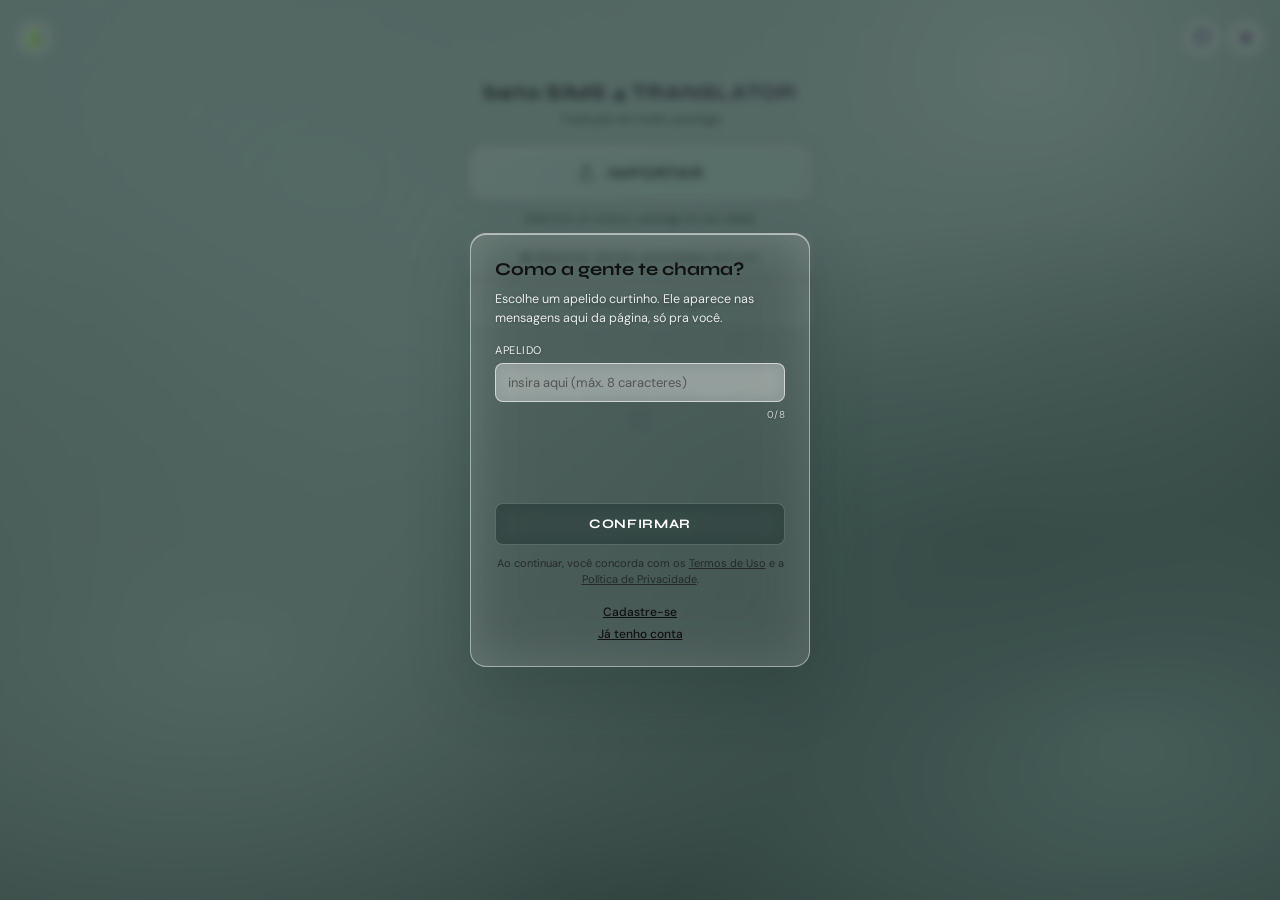
==== templates/index.html @ 90a31dc6 "E-mail de recuperação vira seção expansível (igual ao CSS personalizado)" ====
<!DOCTYPE html>
<html lang="pt-BR">
<head>
<meta charset="UTF-8">
<meta name="viewport" content="width=device-width, initial-scale=1.0, maximum-scale=1.0, user-scalable=no">
<link rel="apple-touch-icon" href="/img/icon-pf.webp">
<meta name="theme-color" content="#9cb8b2">
<title>Sims 4 Translator</title>
<link rel="icon" type="image/png" href="/img/favicon.png">
<link rel="manifest" href="./manifest.json">
<link rel="preload" href="/img/icon-pf.webp" as="image">
<script>
  // Anti-FOUC: decide o estado visual ANTES do CSS/HTML do body pintar.
  // Roda de forma síncrona e bloqueante no <head>, então o navegador
  // nunca chega a desenhar o estado "errado" (import vs +, skeleton vs lista).
  (function() {
    try {
      var hasSaves = localStorage.getItem('has_saves') === '1';
      document.documentElement.classList.add(hasSaves ? 'pre-has-saves' : 'pre-no-saves');
    } catch (e) {
      document.documentElement.classList.add('pre-no-saves');
    }
  })();
</script>
<link href="https://fonts.googleapis.com/css2?family=Syne:wght@400;500;600;700&family=DM+Sans:wght@300;400;500&family=Kalam:wght@400&display=swap" rel="stylesheet">
  <script src="https://accounts.google.com/gsi/client" async defer></script>
<style>
  *, *::before, *::after { box-sizing: border-box; margin: 0; padding: 0; -webkit-tap-highlight-color: transparent; tap-highlight-color: transparent; }

  button, button * { -webkit-user-select: none; user-select: none; -webkit-touch-callout: none; }

  ::selection { background: #837991; color: #fff; }
  ::-moz-selection { background: #837991; color: #fff; }
  :root {
    --bg: #9cb8b2; 
    --surface: rgba(255,255,255,0.22); 
    --border: rgba(255,255,255,0.35); 
    --border2: rgba(255,255,255,0.22);
    --accent: #111111; 
    --accent-dim: #222222;
    --text: #1a1a1a; 
    --text-muted: #3a4a47; 
    --radius: 16px; --radius-sm: 10px;
  }
  html, body { min-height: 100%; color: var(--text); font-family: var(--font-body, 'DM Sans', sans-serif); }
  body {
    background:
      radial-gradient(ellipse at 15% 12%, #9cb8b2 0%, transparent 45%),
      radial-gradient(ellipse at 80% 8%,  #b4cec9 0%, transparent 40%),
      radial-gradient(ellipse at 65% 50%, #7a9e97 0%, transparent 42%),
      radial-gradient(ellipse at 18% 72%, #9cb8b2 0%, transparent 40%),
      radial-gradient(ellipse at 88% 82%, #8aada7 0%, transparent 38%),
      radial-gradient(ellipse at 45% 35%, #adc8c2 0%, transparent 48%),
      linear-gradient(160deg, #9cb8b2 0%, #3f524e 100%);
    background-attachment: fixed;
  }
  .screen { min-height: 100dvh; display: flex; flex-direction: column; align-items: center; padding: 0 1rem 2rem; position: relative; }

  /* TOPBAR */
  .topbar { width: 100%; display: flex; align-items: center; justify-content: space-between; padding: 1.25rem 0 0; position: relative; z-index: 10; }
  .profile-circle { width: 36px; height: 36px; border-radius: 50%; overflow: hidden; cursor: pointer; border: 1px solid var(--border); background: var(--surface); -webkit-tap-highlight-color: transparent; flex-shrink: 0; }
  .profile-circle img { width: 100%; height: 100%; object-fit: cover; }
  .bell-btn {
    width: 36px; height: 36px; border-radius: 50%; flex-shrink: 0;
    display: flex; align-items: center; justify-content: center;
    border: 1px solid var(--border); background: var(--surface);
    cursor: pointer; -webkit-tap-highlight-color: transparent;
    transition: transform 0.15s ease, background 0.2s ease;
  }
  .bell-btn:active { transform: scale(0.9); }

  /* SAUDAÇÃO + APELIDO */
  @property --wipe { syntax: '<number>'; inherits: false; initial-value: -15; }
  @keyframes greetWipe { from { --wipe: -15; } to { --wipe: 100; } }
  .greeting {
    flex: 1; min-width: 0; margin: 0 10px 0 9px; padding: 2px 0;
    background: none; border: none; text-align: left; cursor: pointer;
    font-family: var(--font-body, 'DM Sans', sans-serif); font-weight: 500; font-size: 13px; line-height: 1.25;
    color: #6b5589; overflow-wrap: anywhere;
    display: -webkit-box; -webkit-line-clamp: 2; -webkit-box-orient: vertical; overflow: hidden;
  }
  .greeting:empty { pointer-events: none; }
  .greeting.wipe {
    -webkit-mask-image: linear-gradient(90deg, #000 calc(var(--wipe) * 1%), transparent calc(var(--wipe) * 1% + 14%));
            mask-image: linear-gradient(90deg, #000 calc(var(--wipe) * 1%), transparent calc(var(--wipe) * 1% + 14%));
    animation: greetWipe 1.4s cubic-bezier(0.4, 0, 0.3, 1) both;
  }
  @media (prefers-reduced-motion: reduce) {
    .greeting.wipe { animation: none; -webkit-mask-image: none; mask-image: none; }
  }

  /* OLHINHO DA SENHA */
  .pw-wrap { position: relative; display: block; }
  /* Coluna do e-mail: campos e botões em largura total, "Remover e-mail" centralizado */
  .email-col { display: grid; width: 100%; }
  .email-col .form-input, .email-col .pw-wrap { width: 100%; min-width: 0; box-sizing: border-box; }
  .email-col #email-remove { justify-self: center; margin: 8px 0 0; }
  .pw-wrap .form-input { width: 100%; padding-right: 46px; }
  .pw-eye { position: absolute; top: 0; right: 0; height: 100%; width: 44px; display: flex; align-items: center; justify-content: center; background: none; border: none; padding: 0; cursor: pointer; color: #6b5589; -webkit-tap-highlight-color: transparent; transition: color 0.2s ease, transform 0.15s ease; }
  .pw-eye:active { transform: scale(0.88); }
  .pw-eye .eye-on { display: none; }          /* senha visível  -> olho aberto */
  .pw-eye.on { color: #5a4d80; }
  .pw-eye.on .eye-off { display: none; }       /* senha escondida -> olho riscado */
  .pw-eye.on .eye-on { display: block; }


  /* TEMAS PRONTOS */
  .theme-btn { width: 36px; height: 36px; border-radius: 50%; flex-shrink: 0; margin-right: 8px; display: flex; align-items: center; justify-content: center; border: 1px solid var(--border); background: var(--surface); color: #6b5589; cursor: pointer; -webkit-tap-highlight-color: transparent; transition: transform 0.15s ease, background 0.2s ease; }
  .theme-btn:active { transform: scale(0.9); }
  .theme-sub { font-size: 12.5px; line-height: 1.45; color: var(--text-muted); margin: -0.6rem 0 1rem; }
  .theme-list { display: flex; flex-direction: column; gap: 10px; max-height: 56vh; overflow-y: auto; -webkit-overflow-scrolling: touch; padding: 2px; margin: 0 -2px; }
  .theme-card { width: 100%; display: flex; align-items: center; gap: 12px; padding: 10px; text-align: left; cursor: pointer; border-radius: 14px; border: 1.5px solid var(--border); background: rgba(255,255,255,0.35); color: var(--text); font-family: inherit; transition: border-color 0.2s ease, background 0.2s ease, transform 0.15s ease; }
  .theme-card:active { transform: scale(0.98); }
  .theme-card.active { border-color: var(--accent-dim); background: rgba(255,255,255,0.6); }
  .theme-swatch { width: 54px; height: 54px; border-radius: 12px; overflow: hidden; flex-shrink: 0; display: grid; grid-template-columns: 1fr 1fr; border: 1px solid rgba(0,0,0,0.08); }
  .theme-swatch i { display: block; }
  .theme-text { flex: 1; min-width: 0; display: flex; flex-direction: column; gap: 2px; }
  .theme-name { font-family: var(--font-title, 'Syne', sans-serif); font-size: 15px; font-weight: 700; line-height: 1.2; }
  .theme-blurb { font-size: 11.5px; color: var(--text-muted); line-height: 1.35; }
  .theme-check { width: 24px; height: 24px; border-radius: 50%; flex-shrink: 0; display: flex; align-items: center; justify-content: center; border: 1.5px solid var(--border); color: transparent; transition: background 0.2s ease, color 0.2s ease, border-color 0.2s ease; }
  .theme-card.active .theme-check { background: var(--accent-dim); border-color: var(--accent-dim); color: #fff; }
  .theme-foot { font-size: 11.5px; color: var(--text-muted); text-align: center; margin-top: 12px; }

  /* CSS PERSONALIZADO */
  #profile-modal .modal-box { max-height: 88vh; overflow-y: auto; -webkit-overflow-scrolling: touch; }
  .css-box { margin: 0 0 1rem; border: 1px solid var(--border); border-radius: 10px; background: rgba(255,255,255,0.12); }
  .css-box > summary { cursor: pointer; list-style: none; padding: 11px 12px; display: flex; align-items: center; justify-content: space-between; font-size: 11px; font-weight: 500; letter-spacing: 0.05em; text-transform: uppercase; color: rgba(255,255,255,0.95); text-shadow: 0 1px 3px rgba(0,0,0,0.25); }
  .css-box > summary::-webkit-details-marker { display: none; }
  .css-box > summary::after { content: '+'; font-size: 17px; line-height: 1; }
  .css-box[open] > summary::after { content: '\2013'; }
  .css-inner { padding: 0 12px 12px; }
  .css-help { font-size: 11.5px; line-height: 1.55; color: rgba(255,255,255,0.88); text-shadow: 0 1px 2px rgba(0,0,0,0.25); margin-bottom: 8px; }
  .css-help code { font-family: var(--font-mono, ui-monospace, Menlo, Consolas, monospace); font-size: 10.5px; background: rgba(0,0,0,0.22); padding: 1px 5px; border-radius: 4px; word-break: break-all; }
  .css-area { width: 100%; min-height: 150px; resize: vertical; font-family: var(--font-mono, ui-monospace, Menlo, Consolas, monospace); font-size: 12px; line-height: 1.5; tab-size: 2; white-space: pre; overflow: auto; }
  .css-meta { display: flex; justify-content: space-between; gap: 8px; min-height: 16px; margin-top: 4px; font-size: 10.5px; color: rgba(255,255,255,0.8); text-shadow: 0 1px 2px rgba(0,0,0,0.25); }
  .css-actions { display: flex; gap: 8px; margin: 8px 0; }
  .css-btn { flex: 1; padding: 10px 6px; border-radius: 8px; border: 1px solid #b89cd9; background: transparent; color: #413d57; font-family: var(--font-body, 'DM Sans', sans-serif); font-size: 12px; font-weight: 500; cursor: pointer; }
  .css-btn-main { background: #5a4d80; border-color: #5a4d80; color: #fff; }
  .css-danger { width: 100%; margin-top: 2px; background: #b5303f; border-color: #b5303f; color: #fff; font-weight: 700; letter-spacing: 0.04em; }
  .css-btn:active { transform: scale(0.97); }
  .alert-actions { display: flex; gap: 10px; }
  .alert-actions .alert-btn { flex: 1; }
  #nick-modal { z-index: 900; } /* abaixo do modal de login (1000), pra "Já tenho conta" abrir por cima */
  .nick-sub { font-size: 12.5px; line-height: 1.45; color: rgba(255,255,255,0.88); text-shadow: 0 1px 3px rgba(0,0,0,0.25); margin: -0.6rem 0 1rem; }
  .nick-count { font-size: 10px; letter-spacing: 0.05em; color: rgba(255,255,255,0.75); text-shadow: 0 1px 2px rgba(0,0,0,0.25); text-align: right; }
  .nick-slot { position: relative; min-height: 54px; margin: -6px 0 10px; display: flex; align-items: center; justify-content: center; text-align: center; }
  .nick-preview { max-width: 100%; font-family: 'Kalam', 'Segoe Print', 'Comic Sans MS', cursive; font-weight: 400; font-size: 30px; letter-spacing: 0.01em; line-height: 1.3; padding: 6px 16px; color: #2a1a5c; text-shadow: 0 0 10px rgba(255,255,255,0.35); white-space: pre; overflow: hidden; text-overflow: ellipsis; }
  .nick-preview.pop { animation: nickPop 0.18s ease-out; }
  @keyframes nickPop { from { transform: scale(0.94); opacity: 0.6; } to { transform: scale(1); opacity: 1; } }
  .nick-error { display: none; font-size: 12px; color: #ffd0dc; text-shadow: 0 1px 2px rgba(0,0,0,0.35); }
  .nick-slot.has-error .nick-preview { display: none; }
  .nick-slot.has-error .nick-error { display: block; }
  @media (prefers-reduced-motion: reduce) { .nick-preview.pop { animation: none; } }
  .bell-btn.subscribed { background: rgba(184,156,217,0.22); border-color: #b89cd9; }
  .bell-btn.shake svg { animation: bellShake 0.5s ease; }
  @keyframes bellShake {
    0%, 100% { transform: rotate(0deg); }
    20% { transform: rotate(-12deg); }
    40% { transform: rotate(10deg); }
    60% { transform: rotate(-6deg); }
    80% { transform: rotate(4deg); }
  }
  .select-topbar { display: none; width: 100%; align-items: center; justify-content: space-between; padding: 0.5rem 0.75rem; position: relative; z-index: 10; }
  .select-topbar.active { display: flex; }
  .select-cancel { background: none; border: none; color: var(--text-muted); font-size: 13px; cursor: pointer; padding: 4px 8px; -webkit-tap-highlight-color: transparent; }
  .select-count { font-family: var(--font-title, 'Syne', sans-serif); font-size: 14px; font-weight: 600; color: var(--text); text-align: center; flex: 1; min-width: 0; line-height: 1.25; white-space: nowrap; overflow: hidden; text-overflow: ellipsis; }
  .select-delete { background: none; border: none; color: var(--accent); font-size: 13px; font-weight: 700; cursor: pointer; padding: 4px 8px; -webkit-tap-highlight-color: transparent; display: flex; align-items: center; gap: 6px; }

  #topbar-select .select-all-btn,
  #topbar-select .select-delete { color: #6b5f8a; }

  /* LOGO */
  .logo-area { text-align: center; margin: 1.5rem 0 1.25rem; position: relative; z-index: 1; }
  .title { font-family: var(--font-title, 'Syne', sans-serif); font-size: 20px; font-weight: 700; letter-spacing: 0.05em; color: var(--text); margin-bottom: 0.35rem; }
  .subtitle { font-size: 12px; color: var(--text-muted); }

  /* IMPORT AREA */
  .import-area { position: relative; z-index: 1; width: 100%; max-width: 340px; }

  /* Botão IMPORTAR — aparece só na primeira vez */
  .btn-import { width: 100%; padding: 16px; background: var(--surface); border: 1px solid var(--border); border-radius: var(--radius); color: var(--accent); font-family: var(--font-title, 'Syne', sans-serif); font-size: 15px; font-weight: 600; letter-spacing: 0.08em; cursor: pointer; display: flex; align-items: center; justify-content: center; gap: 12px; -webkit-tap-highlight-color: transparent; position: relative; overflow: hidden; }
  .btn-import::before { content: ''; position: absolute; inset: 0; background: linear-gradient(135deg, rgba(255,255,255,0.15) 0%, transparent 60%); }
  .btn-import:active { }
  .btn-import svg { width: 18px; height: 18px; flex-shrink: 0; }
  .hint { text-align: center; font-size: 11px; color: var(--text-muted); margin-top: 0.75rem; }
  .btn-merge { width: 100%; padding: 12px; background: var(--surface); border: 1px solid var(--border); border-radius: var(--radius-sm); color: var(--accent); font-family: var(--font-title, 'Syne', sans-serif); font-size: 12px; font-weight: 600; letter-spacing: 0.06em; cursor: pointer; display: flex; align-items: center; justify-content: center; -webkit-tap-highlight-color: transparent; margin-top: 0.75rem; }
  .btn-merge:active { background: rgba(0,0,0,0.1); }
  .btn-create { width: 100%; padding: 12px; background: var(--surface); border: 1px solid var(--border); border-radius: var(--radius-sm); color: var(--accent); font-family: var(--font-title, 'Syne', sans-serif); font-size: 12px; font-weight: 600; letter-spacing: 0.06em; cursor: pointer; display: flex; align-items: center; justify-content: center; gap: 7px; -webkit-tap-highlight-color: transparent; margin-top: 0.5rem; }
  .btn-create:active { background: rgba(0,0,0,0.1); }
  #file-input { display: none; }

  /* Botão + — aparece após primeiro save */
  .btn-new { width: 100%; padding: 16px; background: var(--surface); border: 1px solid var(--border); border-radius: var(--radius); color: var(--accent); font-family: var(--font-title, 'Syne', sans-serif); font-size: 22px; font-weight: 300; cursor: pointer; display: flex; align-items: center; justify-content: center; -webkit-tap-highlight-color: transparent; }
  .btn-new:active { background: rgba(0,0,0,0.1); }

  /* MASCOTE DIVISOR */
  .mascot-divider { display: flex; justify-content: center; margin: 1rem 0 0.75rem; }
  .mascot-divider img { width: 73px; height: 73px; object-fit: contain; opacity: 0.85; }

  /* SAVES LIST */
  .saves-label { font-size: 9px; color: var(--text-muted); letter-spacing: 0.08em; text-transform: uppercase; margin-bottom: 8px; padding-left: 2px; width: 100%; }
  .saves-list { width: 100%; display: flex; flex-direction: column; gap: 8px; }

  .save-item {
    background: var(--surface); border: 1px solid var(--border);
    border-radius: var(--radius-sm); padding: 14px 14px;
    display: flex; align-items: center; gap: 10px;
    cursor: pointer; -webkit-tap-highlight-color: transparent;
    transition: border-color 0.15s;
    position: relative;
    -webkit-user-select: none; user-select: none; -webkit-touch-callout: none;
  }
  .save-item:active { background: rgba(0,0,0,0.05); }

  /* Círculo de seleção (estilo BlackNote) */
  .sel-circle {
    width: 20px; height: 20px; border-radius: 50%;
    border: 1.5px solid var(--border2);
    flex-shrink: 0; display: flex; align-items: center; justify-content: center;
    transition: all 0.15s;
  }
  .sel-circle.checked { background: var(--accent-dim); border-color: var(--accent-dim); }
  .sel-circle.checked::after { content: '✓'; font-size: 11px; color: #fff; }

  .save-info { flex: 1; overflow: hidden; }
  .save-title { font-family: var(--font-mono, 'DM Mono', monospace); font-size: 12px; color: var(--text); white-space: nowrap; overflow: hidden; text-overflow: ellipsis; }
  .save-meta { font-size: 10px; color: var(--accent); margin-top: 3px; }
  .save-actions { display: flex; gap: 8px; align-items: center; flex-shrink: 0; }
  .btn-icon { background: none; border: none; color: var(--text-muted); cursor: pointer; font-size: 12px; padding: 4px 6px; -webkit-tap-highlight-color: transparent; }
  .btn-icon.delete { color: var(--text-muted); display: flex; align-items: center; justify-content: center; }
  .btn-icon.delete svg { width: 15px; height: 15px; display: block; }

  /* Estado seleção ativa */
  .select-mode .save-item { cursor: default; }
  .save-item.selected { border-color: var(--accent-dim); background: rgba(0,0,0,0.08); }

  /* Error */
  .error-msg { display: none; background: rgba(184,156,217,0.15); border: 1px solid rgba(184,156,217,0.4); border-radius: 10px; padding: 12px 16px; font-size: 13px; color: #8a7fa6; margin-top: 1rem; text-align: center; width: 100%; }
  .error-msg.active { display: block; }

  /* Loading */
  .loading-overlay { display: none; position: fixed; inset: 0; background: rgba(15,15,15,0.9); z-index: 100; align-items: center; justify-content: center; flex-direction: column; gap: 0.5rem; }
  .loading-overlay.active { display: flex; }
  .loading-gif { width: 60px; height: 60px; object-fit: contain; border-radius: 50%; }
  .loading-phrase-container { position: relative; min-height: 18px; display: flex; align-items: center; justify-content: center; max-width: 260px; padding: 0 12px; }
  .loading-phrase { font-size: 13px; color: rgba(255,255,255,0.7); letter-spacing: 0.05em; text-align: center; line-height: 1.5; animation: phraseInOut 4.8s ease forwards; }
  @keyframes phraseInOut {
    0%   { opacity: 0; transform: translateX(-18px); }
    14%  { opacity: 1; transform: translateX(0); }
    82%  { opacity: 1; transform: translateX(0); }
    100% { opacity: 0; transform: translateX(18px); }
  }

  /* Version */
  .version { font-size: 11px; color: var(--text-muted); opacity: 0.6; letter-spacing: 0.05em; margin-top: 2rem; position: relative; z-index: 1; }

  /* GitHub badge */
  .github-badge {
    display: inline-flex; align-items: center; justify-content: center;
    margin-top: 0.55rem;
    color: #6b5589;
    text-decoration: none;
    position: relative; z-index: 1;
    transition: color 0.2s, opacity 0.2s;
    -webkit-tap-highlight-color: transparent;
    opacity: 0.78;
  }
  .github-badge:hover { color: #8a6aad; opacity: 1; }
  .github-badge svg { flex-shrink: 0; }

  /* Google Login button */
  .google-btn {
    width: 100%; padding: 11px 12px;
    display: flex; align-items: center; justify-content: center; gap: 10px;
    background: rgba(5,41,37,0.28);
    border: 1px solid #1b1047;
    border-radius: 8px;
    color: #1b1047;
    font-family: var(--font-title, 'Syne', sans-serif); font-size: 13px; font-weight: 700;
    letter-spacing: 0.05em;
    cursor: pointer;
    margin-top: 0.75rem;
    backdrop-filter: blur(8px);
    transition: background 0.18s, border-color 0.18s, color 0.18s;
    -webkit-tap-highlight-color: transparent;
  }
  .google-btn:hover { background: rgba(5,41,37,0.42); border-color: #8A7FA6; color: #8A7FA6; }
  .google-btn:active { background: rgba(5,41,37,0.55); }
  .google-btn svg { flex-shrink: 0; }
  .auth-divider {
    display: flex; align-items: center; gap: 8px;
    margin: 0.85rem 0 0;
    color: #1b1047; font-size: 11px; font-weight: 500;
    letter-spacing: 0.04em;
  }
  .auth-divider::before, .auth-divider::after {
    content: ''; flex: 1; height: 1px; background: rgba(27,16,71,0.35);
  }

  /* Topbar seleção: entrar e sair */
  @keyframes topbarSlideDown {
    from { opacity: 0; transform: translateY(-10px) scale(0.97); filter: blur(4px); }
    to   { opacity: 1; transform: translateY(0)     scale(1);    filter: blur(0px); }
  }
  @keyframes topbarSlideUp {
    from { opacity: 1; transform: translateY(0)     scale(1);    filter: blur(0px); }
    to   { opacity: 0; transform: translateY(-8px)  scale(0.97); filter: blur(3px); }
  }
  .select-topbar.topbar-enter { animation: topbarSlideDown 0.32s cubic-bezier(0.22,1,0.36,1) forwards; }
  .select-topbar.topbar-exit  { animation: topbarSlideUp   0.22s cubic-bezier(0.4,0,0.8,0)  forwards; }

  /* Animação de destruição: encolhe e some */
  @keyframes saveDisintegrate {
    0%   { transform: scale(1);    opacity: 1;    filter: blur(0px); }
    30%  { transform: scale(0.96); opacity: 0.85; filter: blur(1px); }
    70%  { transform: scale(0.90); opacity: 0.4;  filter: blur(3px); }
    100% { transform: scale(0.82); opacity: 0;    filter: blur(6px); max-height: 0; padding: 0; margin: 0; }
  }
  .save-item.disintegrating {
    animation: saveDisintegrate 1.1s cubic-bezier(0.4, 0, 0.8, 0) forwards;
    pointer-events: none;
    overflow: hidden;
  }

  /* Canvas de partículas */
  .dust-canvas {
    position: fixed;
    top: 0; left: 0;
    width: 100%; height: 100%;
    pointer-events: none;
    z-index: 9999;
  }

  /* Modals */
  .modal-overlay { display: flex; position: fixed; inset: 0; background: rgba(0,0,0,0.85); z-index: 1000; align-items: center; justify-content: center; padding: 1.5rem; opacity: 0; visibility: hidden; backdrop-filter: blur(0px); -webkit-backdrop-filter: blur(0px); transition: opacity 0.32s ease, visibility 0.32s, backdrop-filter 0.32s ease, -webkit-backdrop-filter 0.32s ease; }
  @keyframes modalIn {
    0%   { opacity: 0; transform: scale(0.97) translateY(16px); filter: blur(8px); }
    60%  { opacity: 1; filter: blur(1px); }
    100% { opacity: 1; transform: scale(1)    translateY(0);    filter: blur(0px); }
  }
  @keyframes modalOut {
    0%   { opacity: 1; transform: scale(1)    translateY(0);    filter: blur(0px); }
    100% { opacity: 0; transform: scale(0.97) translateY(10px); filter: blur(6px); }
  }
  .modal-box.animate-in  { animation: modalIn  0.5s cubic-bezier(0.22, 1, 0.36, 1) forwards; }
  .modal-box.animate-out { animation: modalOut 0.38s cubic-bezier(0.4, 0, 0.8, 0) forwards; }
  .modal-overlay.active { opacity: 1; visibility: visible; backdrop-filter: blur(4px); -webkit-backdrop-filter: blur(4px); }
  .modal-box { width: 100%; max-width: 340px; background: var(--surface); border: 1px solid var(--border); border-radius: var(--radius); padding: 1.5rem; position: relative; }
  .modal-close { position: absolute; top: 1rem; right: 1rem; background: none; border: none; color: var(--text-muted); font-size: 18px; cursor: pointer; }
  .modal-title { font-family: var(--font-title, 'Syne', sans-serif); font-size: 18px; font-weight: 700; color: var(--accent); margin-bottom: 1.25rem; }
  .form-group { margin-bottom: 1rem; display: flex; flex-direction: column; gap: 6px; }
  .form-group label { font-size: 11px; color: rgba(255,255,255,0.9); text-transform: uppercase; letter-spacing: 0.05em; text-shadow: 0 1px 3px rgba(0,0,0,0.2); }
  .form-input { background: rgba(255,255,255,0.3); border: 1px solid var(--border); border-radius: 8px; padding: 10px 12px; font-size: 13px; color: var(--text); font-family: var(--font-body, 'DM Sans', sans-serif); }
  .form-input:focus { outline: none; border-color: var(--accent-dim); background: rgba(255,255,255,0.5); }
  .modal-btn { width: 100%; padding: 12px; background: rgba(30,50,46,0.65); border: 1px solid rgba(255,255,255,0.2); border-radius: 8px; color: #fff; font-family: var(--font-title, 'Syne', sans-serif); font-size: 13px; font-weight: 700; letter-spacing: 0.05em; cursor: pointer; margin-top: 0.5rem; backdrop-filter: blur(8px); }
  .modal-btn:active { background: var(--accent); }

  .push-toggle-row { display: flex; align-items: center; justify-content: space-between; margin-bottom: 1.1rem; }
  .push-toggle-label { font-size: 13px; color: var(--text); }
  .switch { position: relative; display: inline-block; width: 42px; height: 24px; flex-shrink: 0; }
  .switch input { opacity: 0; width: 0; height: 0; }
  .switch-slider { position: absolute; cursor: pointer; inset: 0; background: var(--border); border-radius: 999px; transition: background 0.2s ease; }
  .switch-slider::before { content: ""; position: absolute; height: 18px; width: 18px; left: 3px; top: 3px; background: #fff; border-radius: 50%; transition: transform 0.2s ease; }
  .switch input:checked + .switch-slider { background: #b89cd9; }
  .switch input:checked + .switch-slider::before { transform: translateX(18px); }

  .updates-list { display: flex; flex-direction: column; gap: 10px; max-height: 55vh; overflow-y: auto; }
  .updates-empty { font-size: 12.5px; color: var(--text-muted); text-align: center; padding: 1rem 0; }

  .update-item {
    position: relative; border: 1px solid var(--border); border-radius: 10px;
    padding: 0.7rem 2.1rem 0.7rem 0.85rem; background: rgba(196,174,232,0.06);
    transition: padding-left 0.15s, border-color 0.15s, background 0.15s;
    -webkit-user-select: none; user-select: none; -webkit-touch-callout: none;
  }
  .update-item.disintegrating {
    animation: saveDisintegrate 0.9s cubic-bezier(0.4, 0, 0.8, 0) forwards;
    pointer-events: none; overflow: hidden;
  }
  .update-item.selected { border-color: var(--accent-dim); background: rgba(0,0,0,0.08); }
  .update-item-title { font-family: var(--font-title, 'Syne', sans-serif); font-size: 13px; font-weight: 700; color: #c4aee8; margin-bottom: 3px; }
  /* Texto das novidades: branco + lilás fechado no tema padrão (fundo verde escuro);
     nos temas (data-theme) vale a cor do próprio tema, pra não sumir em fundo claro. */
  :root { --update-text: #ffffff; --update-link: #2e1a5e; }
  html[data-theme] { --update-text: var(--text); --update-link: var(--accent); }
  .update-item-body { font-size: 12px; line-height: 1.45; color: var(--update-text); white-space: pre-line; }
  .update-item-body a.update-link { color: var(--update-link); text-decoration: underline; text-underline-offset: 2px; }
  .update-item-body .update-color a.update-link { color: inherit; }
  /* A cor escolhida no admin vale só no tema padrão. Nos temas prontos (data-theme) o texto
     segue o tema; !important é o que vence a cor gravada no próprio texto (style inline). */
  html[data-theme] .update-item-body .update-color { color: inherit !important; }
  html[data-theme] .update-item-body .update-color a.update-link { color: var(--update-link); }
  /* Formatação das novidades (negrito, itálico...) vale em qualquer tema. */
  .update-item-body .fx-b { font-weight: 700; }
  .update-item-body .fx-i { font-style: italic; }
  .update-item-body .fx-u { text-decoration: underline; }
  .update-item-body .fx-s { text-decoration: line-through; }
  .update-item-body .fx-u.fx-s { text-decoration: underline line-through; }
  .update-item-body .fx-g { font-size: 1.3em; line-height: 1.25; }
  .update-item-body .fx-p { font-size: 0.8em; }
  .update-item-body .fx-c { font-family: ui-monospace, SFMono-Regular, Menlo, Consolas, monospace; font-size: 0.92em; padding: 0.05em 0.35em; border-radius: 4px; background: rgba(127,127,127,0.25); }
  .update-item-body hr.update-hr { border: 0; border-top: 1px solid currentColor; opacity: 0.35; margin: 0.5em 0; }
  .update-item-body .update-hl { padding: 0 0.2em; border-radius: 4px; -webkit-box-decoration-break: clone; box-decoration-break: clone; }
  /* Cor da letra e cor de destaque, como a cor, só no tema padrão. */
  html[data-theme] .update-item-body .update-hl { background-color: transparent !important; padding: 0; }
  .update-item-date { font-size: 10.5px; color: var(--text-muted); margin-top: 5px; }
  .update-item-delete {
    position: absolute; top: 0.55rem; right: 0.5rem;
    background: none; border: none; color: var(--text-muted); cursor: pointer;
    padding: 4px 6px; -webkit-tap-highlight-color: transparent;
    display: flex; align-items: center; justify-content: center;
  }
  .update-item-delete svg { width: 15px; height: 15px; display: block; }
  /* Círculo de seleção das novidades (mesmo .sel-circle das saves), no canto
     esquerdo, só aparece em modo seleção */
  .update-item .sel-circle { position: absolute; top: 0.6rem; left: 0.55rem; display: none; }
  #updates-list.select-mode .update-item { padding-left: 2.15rem; }
  #updates-list.select-mode .update-item-delete { display: none; }
  #updates-list.select-mode .update-item .sel-circle { display: flex; }
  .updates-select-bar { display: flex; align-items: center; justify-content: space-between; gap: 4px; margin-bottom: 0.9rem; }
  .updates-select-bar .select-cancel,
  .updates-select-bar .select-all-btn,
  .updates-select-bar .select-delete { padding: 4px 5px; font-size: 12px; }
  .updates-select-bar .select-count { font-size: 13px; }
  .modal-switch { text-align: center; font-size: 12px; color: #1b1047; margin-top: 1rem; cursor: pointer; font-weight: 500; }
  .modal-switch span { color: var(--accent); text-decoration: underline; font-weight: 500; }
  .legal-note { font-size: 11px; line-height: 1.5; text-align: center; opacity: .75; margin: 10px 0 0; }
  .legal-note a { color: inherit; text-decoration: underline; }
  .legal-foot { display: block; text-align: center; font-size: 11px; opacity: .6; margin-top: 4px; color: inherit; }
  .modal-box .legal-foot { font-size: 12px; opacity: 1; margin-top: 6px; color: #f3f6f5; text-shadow: 0 1px 3px rgba(0,0,0,0.45); }
  .del-link { display: block; margin: 14px auto 0; background: none; border: none; color: #ffb3b3; text-shadow: 0 1px 3px rgba(0,0,0,0.45); font-size: 13px; text-decoration: underline; cursor: pointer; font-family: inherit; }
  .del-text { font-size: 12px; line-height: 1.5; margin: 0 0 10px; }
  .del-error { color: #b03030; font-size: 12px; min-height: 16px; margin: 4px 0 8px; }
  .del-perm { text-align: center; margin-top: 12px; font-size: 12px; }
  .del-perm span { color: #ffb3b3; text-shadow: 0 1px 3px rgba(0,0,0,0.45); text-decoration: underline; cursor: pointer; }
  .modal-btn.del-danger { background: #8b2020; }

  /* Custom Alert (substitui o alert() nativo do navegador) */
  .alert-overlay { display: flex; position: fixed; inset: 0; background: rgba(0,0,0,0.85); z-index: 2000; align-items: center; justify-content: center; padding: 1.5rem; opacity: 0; visibility: hidden; backdrop-filter: blur(0px); -webkit-backdrop-filter: blur(0px); transition: opacity 0.32s ease, visibility 0.32s, backdrop-filter 0.32s ease, -webkit-backdrop-filter 0.32s ease; }
  .alert-overlay.active { opacity: 1; visibility: visible; backdrop-filter: blur(4px); -webkit-backdrop-filter: blur(4px); }
  .alert-box { width: 100%; max-width: 320px; background: var(--surface); border: 1px solid var(--border); border-radius: var(--radius); padding: 1.5rem; position: relative; text-align: center; }
  .alert-box.animate-in  { animation: modalIn  0.5s cubic-bezier(0.22, 1, 0.36, 1) forwards; }
  .alert-box.animate-out { animation: modalOut 0.38s cubic-bezier(0.4, 0, 0.8, 0) forwards; }
  .alert-icon { width: 44px; height: 44px; margin: 0 auto 0.85rem; border-radius: 50%; display: flex; align-items: center; justify-content: center; font-family: var(--font-title, 'Syne', sans-serif); font-size: 20px; font-weight: 700; }
  .alert-icon.err { background: rgba(180,60,60,0.25); color: #7a1f1f; border: 1px solid rgba(180,60,60,0.4); }
  .alert-icon.ok  { background: rgba(60,140,100,0.25); color: #1c4a34; border: 1px solid rgba(60,140,100,0.4); }
  .alert-msg { font-size: 13.5px; line-height: 1.5; color: var(--text); font-family: var(--font-body, 'DM Sans', sans-serif); margin-bottom: 1.25rem; }
  .alert-btn { width: 100%; padding: 12px; background: rgba(30,50,46,0.65); border: 1px solid rgba(255,255,255,0.2); border-radius: 8px; color: #fff; font-family: var(--font-title, 'Syne', sans-serif); font-size: 13px; font-weight: 700; letter-spacing: 0.05em; cursor: pointer; backdrop-filter: blur(8px); }
  .alert-btn:active { background: var(--accent); }
  .auth-tab {
    display: none;
    opacity: 0;
    filter: blur(6px);
    transition: opacity 0.32s ease, filter 0.32s ease;
  }
  .auth-tab.active { display: block; }
  .auth-tab.active.tab-visible { opacity: 1; filter: blur(0px); }

  body::before {
    content: '';
    position: fixed;
    inset: 0;
    background: 
      radial-gradient(ellipse at 25% 20%, rgba(180,210,205,0.3) 0%, transparent 45%),
      radial-gradient(ellipse at 78% 60%, rgba(63,82,78,0.35) 0%, transparent 42%),
      radial-gradient(ellipse at 12% 82%, rgba(156,184,178,0.25) 0%, transparent 40%);
    pointer-events: none;
    z-index: 0;
    animation: bgPulse 7s ease-in-out infinite alternate;
  }
  @keyframes bgPulse { 0% { opacity: 0.6; } 100% { opacity: 1; } }

  body::after {
    content: '✦  ✧  ✦  ✧  ✦  ✧';
    position: fixed;
    top: 6px;
    left: 0; right: 0;
    text-align: center;
    font-size: 8px;
    color: rgba(184,156,217,0.35);
    letter-spacing: 12px;
    pointer-events: none;
    z-index: 0;
  }

  /* Animação ao segurar (touch down) */
  .save-item.press-down {
    transform: scale(0.97);
    filter: blur(1px);
    opacity: 0.85;
    transition: transform 0.12s ease, filter 0.12s ease, opacity 0.12s ease;
  }

  /* Blur in/out ao selecionar item */
  @keyframes selectBlurIn {
    0%   { filter: blur(0px);   opacity: 1;    transform: scale(1); }
    40%  { filter: blur(3px);   opacity: 0.7;  transform: scale(0.975); }
    100% { filter: blur(0px);   opacity: 1;    transform: scale(1); }
  }
  .save-item.select-pulse {
    animation: selectBlurIn 0.4s cubic-bezier(0.22, 1, 0.36, 1) forwards;
  }

  /* Animação completa ao confirmar toque */
  @keyframes savePressBlur {
    0%   { transform: scale(0.97); filter: blur(1px);   opacity: 0.85; }
    45%  { transform: scale(0.94); filter: blur(2.5px); opacity: 0.7;  }
    75%  { transform: scale(0.98); filter: blur(0.5px); opacity: 0.92; }
    100% { transform: scale(1);    filter: blur(0px);   opacity: 1;    }
  }
  .save-item.pressing {
    animation: savePressBlur 0.52s cubic-bezier(0.22, 1, 0.36, 1) forwards;
    pointer-events: none;
  }

  /* Animação de entrada dos cards (stagger) */
  @keyframes cardSlideIn {
    from { opacity: 0; transform: translateY(10px) scale(0.985); filter: blur(3px); }
    to   { opacity: 1; transform: translateY(0)    scale(1);     filter: blur(0px); }
  }
  .save-item {
    opacity: 0;
  }
  .save-item.visible {
    animation: cardSlideIn 0.55s cubic-bezier(0.22, 1, 0.36, 1) forwards;
  }

  /* Save item glassmorphism real */
  .save-item {
    background: rgba(255,255,255,0.14) !important;
    border: 1px solid rgba(255,255,255,0.45) !important;
    backdrop-filter: blur(18px) saturate(1.4);
    -webkit-backdrop-filter: blur(18px) saturate(1.4);
    box-shadow: 0 4px 24px rgba(100,80,140,0.12), inset 0 1px 0 rgba(255,255,255,0.5);
    transition: border-color 0.2s, box-shadow 0.2s, transform 0.15s;
  }
  .save-item:hover {
    background: rgba(255,255,255,0.2) !important;
    border-color: rgba(184,156,217,0.7) !important;
    box-shadow: 0 6px 30px rgba(138,127,166,0.2), inset 0 1px 0 rgba(255,255,255,0.6);
  }
  .save-item.selected {
    border-color: rgba(184,156,217,0.8) !important;
    background: rgba(184,156,217,0.18) !important;
  }

  /* Círculo seleção roxo */
  .sel-circle.checked { background: #8a7fa6 !important; border-color: #8a7fa6 !important; }

  /* Botão selecionar tudo */
  .select-all-group { display: flex; align-items: center; gap: 2px; }
  .select-all-btn {
    background: none; border: none; color: var(--accent); font-size: 13px; font-weight: 700;
    cursor: pointer; padding: 4px 8px; -webkit-tap-highlight-color: transparent;
    font-family: var(--font-body, 'DM Sans', sans-serif); transition: opacity 0.15s;
  }
  .select-all-btn:active { opacity: 0.6; }

  /* Topbar seleção redesenhada */
  .select-topbar {
    background: rgba(255,255,255,0.12);
    border: 1px solid rgba(184,156,217,0.25);
    border-radius: var(--radius);
    backdrop-filter: blur(8px);
  }

  /* Saves label decorativa */
  .saves-label {
    display: flex !important; align-items: center; gap: 8px;
  }
  .saves-label::before, .saves-label::after {
    content: '';
    flex: 1;
    height: 1px;
    background: linear-gradient(90deg, transparent, #405e54, transparent);
  }

  /* Modal com glass */
  .modal-box {
    background: rgba(255,255,255,0.16) !important;
    border: 1px solid rgba(255,255,255,0.45) !important;
    box-shadow: 0 24px 60px rgba(30,50,46,0.3), inset 0 1px 0 rgba(255,255,255,0.55);
    backdrop-filter: blur(28px) saturate(1.6);
    -webkit-backdrop-filter: blur(28px) saturate(1.6);
  }

  /* Inputs dentro do modal também com glass */
  .form-input {
    background: rgba(255,255,255,0.2) !important;
    border: 1px solid rgba(255,255,255,0.4) !important;
    color: var(--text);
    backdrop-filter: blur(8px);
    -webkit-backdrop-filter: blur(8px);
  }
  .form-input:focus {
    background: rgba(255,255,255,0.3) !important;
    border-color: rgba(255,255,255,0.6) !important;
    outline: none;
  }
  .form-input::placeholder {
    color: rgba(26,26,26,0.55);
  }
  
  /* Modal overlay mais suave */
  .modal-overlay {
    background: rgba(20,35,32,0.55) !important;
  }
  .modal-overlay.active {
    backdrop-filter: blur(4px);
    -webkit-backdrop-filter: blur(4px);
  }

  /* Versão badge */
  .version {
    background: rgba(255,255,255,0.15);
    border: 1px solid rgba(184,156,217,0.25);
    border-radius: 20px;
    padding: 5px 14px;
    backdrop-filter: blur(6px);
  }

  /* Título gradiente */
  .title {
    background: linear-gradient(135deg, #1a1a1a 0%, #4a3a5c 100%);
    -webkit-background-clip: text;
    -webkit-text-fill-color: transparent;
    background-clip: text;
  }

  /* Mascote flutuante */
  .mascot-divider img {
    filter: drop-shadow(0 0 8px rgba(184,156,217,0.4));
    animation: mascotFloat 3s ease-in-out infinite;
  }
  @keyframes mascotFloat {
    0%, 100% { transform: translateY(0px); }
    50% { transform: translateY(-4px); }
  }

  /* Botões com glass */
  .btn-import, .btn-new, .btn-merge, .btn-create {
    background: rgba(255,255,255,0.14) !important;
    border: 1px solid rgba(255,255,255,0.45) !important;
    backdrop-filter: blur(18px) saturate(1.4);
    -webkit-backdrop-filter: blur(18px) saturate(1.4);
    box-shadow: 0 4px 24px rgba(100,80,140,0.1), inset 0 1px 0 rgba(255,255,255,0.5);
    transition: transform 0.15s, box-shadow 0.15s;
    /* Força camada de composição própria — corrige um bug conhecido do
       Chrome Android onde o texto dentro de elementos com
       backdrop-filter às vezes não é repintado até outro evento de
       toque/scroll acontecer (ficando "invisível" em repouso). */
    isolation: isolate;
    transform: translateZ(0);
    -webkit-transform: translateZ(0);
  }
  .btn-import:hover, .btn-new:hover {
    background: rgba(255,255,255,0.22) !important;
  }

  /* Efeito "afundar + blur in/out" — usado em: IMPORTAR, +, Mesclar,
     SALVAR ALTERAÇÕES e SAIR DA CONTA. Ao pressionar (:active), o botão
     encolhe e ganha um leve blur (blur in); ao soltar, a mesma transição
     CSS desfaz tudo suavemente (blur out) — sem precisar de JS. */
  .fx-press {
    transition: transform 0.15s ease-out, filter 0.15s ease-out, background 0.15s, color 0.15s, border-color 0.15s !important;
  }
  .fx-press:active {
    transform: translateZ(0) scale(0.97);
    filter: blur(1.5px);
  }

  /* ── Skeleton loader ── */
  @keyframes skeletonShimmer {
    0%   { background-position: -200% center; }
    100% { background-position:  200% center; }
  }
  .skeleton-item {
    border-radius: var(--radius-sm);
    padding: 14px 14px;
    display: flex; align-items: center; gap: 12px;
    background: rgba(255,255,255,0.13);
    border: 1px solid rgba(255,255,255,0.3);
    backdrop-filter: blur(10px);
    -webkit-backdrop-filter: blur(10px);
    overflow: hidden;
    position: relative;
  }
  .skeleton-item::after {
    content: '';
    position: absolute;
    inset: 0;
    background: linear-gradient(
      105deg,
      transparent 30%,
      rgba(255,255,255,0.18) 50%,
      transparent 70%
    );
    background-size: 200% 100%;
    animation: skeletonShimmer 1.6s ease-in-out infinite;
  }
  .sk-circle {
    width: 20px; height: 20px; border-radius: 50%;
    background: rgba(255,255,255,0.22);
    flex-shrink: 0;
  }
  .sk-lines { flex: 1; display: flex; flex-direction: column; gap: 7px; }
  .sk-line {
    height: 10px; border-radius: 6px;
    background: rgba(255,255,255,0.22);
  }
  .sk-line.short { width: 45%; height: 8px; }

  /* ── Anti-FOUC ──
     Por padrão (sem JS, ou antes da classe ser aplicada), a página fica
     com opacidade 0. O <head> aplica .pre-has-saves ou .pre-no-saves
     de forma síncrona e bloqueante antes do primeiro paint, então o
     navegador já pinta direto no estado certo — sem flash de "import"
     trocando pra "+" ou vice-versa.
  */
  body { opacity: 0; }
  #btn-new-wrap, #skeleton-area, #mascot-div { display: none; }
  html.pre-has-saves body,
  html.pre-no-saves body {
    opacity: 1;
    transition: opacity 0.18s ease-out;
  }

  /* Estado: usuário JÁ tem saves (mostra skeleton + botão "+", esconde IMPORTAR) */
  html.pre-has-saves #btn-import-wrap { display: none; }
  html.pre-has-saves #btn-new-wrap { display: block; }
  html.pre-has-saves #skeleton-area { display: block; }
  html.pre-has-saves #mascot-div { display: flex; }

  /* Estado: sem saves (mostra IMPORTAR, esconde "+", sem skeleton) */
  html.pre-no-saves #btn-import-wrap { display: block; }
  html.pre-no-saves #btn-new-wrap { display: none; }
  html.pre-no-saves #skeleton-area { display: none; }
  html.pre-no-saves #mascot-div { display: none; }

  /* ── Custom Select (Pergunta de Segurança) ── */
  .custom-select { position: relative; width: 100%; }

  .custom-select-btn {
    width: 100%; display: flex; align-items: center; justify-content: space-between; gap: 8px;
    background: rgba(255,255,255,0.2); border: 1px solid rgba(255,255,255,0.4);
    border-radius: 8px; padding: 10px 12px;
    font-size: 12px; color: var(--text); font-family: var(--font-body, 'DM Sans', sans-serif);
    cursor: pointer; text-align: left; backdrop-filter: blur(8px);
    -webkit-backdrop-filter: blur(8px);
    transition: border-color 0.18s, background 0.18s;
    -webkit-tap-highlight-color: transparent;
  }
  .custom-select-btn span { flex: 1; min-width: 0; white-space: nowrap; overflow: hidden; text-overflow: ellipsis; }
  .custom-select-btn:active { background: rgba(255,255,255,0.3); }
  .custom-select-btn.open { border-color: rgba(255,255,255,0.6); background: rgba(255,255,255,0.28); }

  .cs-arrow { flex-shrink: 0; color: var(--text-muted); transition: transform 0.22s cubic-bezier(0.22,1,0.36,1); }
  .custom-select-btn.open .cs-arrow { transform: rotate(180deg); }

  .custom-select-drop {
    position: absolute; left: 0; right: 0; top: calc(100% + 6px);
    background: rgba(40,46,56,0.82);
    border: 1px solid rgba(184,156,217,0.3);
    border-radius: 12px; overflow: hidden;
    backdrop-filter: blur(24px) saturate(1.5);
    -webkit-backdrop-filter: blur(24px) saturate(1.5);
    box-shadow: 0 12px 40px rgba(0,0,0,0.35);
    z-index: 9999;
    opacity: 0; transform: translateY(-6px) scale(0.98); pointer-events: none;
    transition: opacity 0.22s cubic-bezier(0.22,1,0.36,1), transform 0.22s cubic-bezier(0.22,1,0.36,1);
  }
  .custom-select-drop.open {
    opacity: 1; transform: translateY(0) scale(1); pointer-events: auto;
  }

  .cs-option {
    padding: 12px 14px; font-size: 12px; color: rgba(255,255,255,0.75);
    font-family: var(--font-body, 'DM Sans', sans-serif); cursor: pointer;
    border-bottom: 1px solid rgba(255,255,255,0.06);
    transition: background 0.15s, color 0.15s;
    -webkit-tap-highlight-color: transparent;
    line-height: 1.4;
    display: flex; align-items: center; gap: 10px;
  }
  .cs-option svg { flex-shrink: 0; }
  .cs-option:last-child { border-bottom: none; }
  .cs-option:active, .cs-option:hover { background: rgba(184,156,217,0.18); color: #fff; }
  .cs-option.selected { color: #c4aee8; font-weight: 500; }
  .cs-icon { display: inline-flex; align-items: center; flex-shrink: 0; margin-right: 10px; }
  .cs-option { display: flex; align-items: center; }

  /* Aviso de "tradução recente não salva" (estilo GitHub: fica na tela até
     o usuário clicar em Descartar ou Recuperar, não some sozinho). */
  .draft-banner {
    width: 100%; max-width: 340px; box-sizing: border-box; position: relative; z-index: 1;
    background: var(--surface); border: 1px solid var(--border); border-radius: var(--radius-sm);
    padding: 0.8rem 0.9rem; margin: 0 0 0.85rem; display: none; flex-direction: column; gap: 0.65rem;
    backdrop-filter: blur(10px); -webkit-backdrop-filter: blur(10px);
    box-shadow: 0 6px 20px rgba(0,0,0,0.22);
    opacity: 0; transform: translateY(-10px);
    transition: opacity 0.32s ease, transform 0.32s ease;
  }
  .draft-banner.show { display: flex; }
  .draft-banner.show.active { opacity: 1; transform: translateY(0); }
  .draft-banner-text { font-size: 12.5px; line-height: 1.45; color: var(--text); }
  .draft-banner-text strong { font-family: var(--font-title, 'Syne', sans-serif); }
  .draft-banner-actions { display: flex; gap: 8px; }
  .draft-banner-btn {
    flex: 1; padding: 9px 10px; border-radius: 8px; font-family: var(--font-title, 'Syne', sans-serif);
    font-size: 11px; font-weight: 700; letter-spacing: 0.04em; cursor: pointer;
    -webkit-tap-highlight-color: transparent; border: 1px solid var(--border);
    background: transparent; color: var(--text-muted); transition: transform 0.15s ease;
  }
  .draft-banner-btn:active { transform: scale(0.96); }
  .draft-banner-btn.discard:active { border-color: #e07070; color: #e07070; }
  .draft-banner-btn.recover { background: rgba(30,50,46,0.65); border-color: rgba(255,255,255,0.2); color: #fff; }
  .draft-banner-btn.recover:active { background: var(--accent); }
  /* fontes: a pessoa pode trocar com --font-title, --font-body e --font-mono (ver /suporte-css) */
  button, input, select, textarea { font-family: var(--font-body, revert); }
</style>
<script src="/theme.js"></script>
</head>
<script>
  // Failsafe: se por algum motivo o script principal nunca rodar (erro,
  // bloqueio de localStorage, etc.), garante que a página não fique
  // escondida pra sempre — revela no estado "sem saves" depois de 1.2s.
  setTimeout(function() {
    var html = document.documentElement;
    if (!html.classList.contains('pre-has-saves') && !html.classList.contains('pre-no-saves')) {
      html.classList.add('pre-no-saves');
    }
  }, 1200);
</script>
<body>
<link rel="manifest" href="/manifest.json">

<div class="screen" id="screen">
  
  <div class="topbar" id="topbar-normal">
    <div class="profile-circle" id="profile-btn">
      <img src="/img/icon-pf.webp" alt="Perfil" id="profile-img">
      <script>
        // Aplica a foto de perfil guardada em cache local IMEDIATAMENTE, antes
        // mesmo do checkLogin() ir buscar no servidor. Sem isso, todo reload
        // mostra o ícone genérico por um instante até a rede responder.
        (function() {
          try {
            const cached = localStorage.getItem('cached_profile_pic');
            if (cached) document.getElementById('profile-img').src = cached;
          } catch (e) {}
        })();
      </script>
    </div>
    <button class="greeting" id="greeting" type="button" onclick="openNickModal(false)" aria-live="polite" aria-label="Trocar apelido"></button>
    <button class="theme-btn" id="theme-btn" type="button" onclick="openThemeModal()" aria-label="Mudar tema">
      <svg width="20" height="20" viewBox="0 0 24 24" fill="none" stroke="currentColor" stroke-width="1.7" stroke-linecap="round" stroke-linejoin="round" aria-hidden="true"><circle cx="13.5" cy="6.5" r="1" fill="currentColor"/><circle cx="17.5" cy="10.5" r="1" fill="currentColor"/><circle cx="8.5" cy="7.5" r="1" fill="currentColor"/><circle cx="6.5" cy="12.5" r="1" fill="currentColor"/><path d="M12 2C6.5 2 2 6.5 2 12s4.5 10 10 10c.93 0 1.65-.75 1.65-1.69 0-.44-.18-.83-.44-1.12-.29-.29-.44-.65-.44-1.13a1.64 1.64 0 0 1 1.67-1.67h2c3.05 0 5.55-2.5 5.55-5.55C21.97 6.01 17.46 2 12 2z"/></svg>
    </button>
    <button class="bell-btn" id="bell-btn" onclick="openUpdatesModal()" aria-label="Ver novidades">
      <svg width="20" height="20" viewBox="0 0 60 60" fill="none">
        <path d="M30 14 Q20 14 19 26 Q18 34 14 39 Q13 40.5 15 40.5 L45 40.5 Q47 40.5 46 39 Q42 34 41 26 Q40 14 30 14 Z" fill="#6b5589" opacity="0.9"/>
        <path d="M22 26 Q23 18 30 17" stroke="#8a7fa6" stroke-width="1.3" fill="none" stroke-linecap="round"/>
        <path d="M26 12 Q30 9 34 12" stroke="#5a4d80" stroke-width="1.6" fill="none" stroke-linecap="round"/>
        <path d="M25 41 Q25 45.5 30 45.5 Q35 45.5 35 41" fill="#5a4d80" opacity="0.85"/>
        <circle class="bell-dot" id="bell-dot" cx="44" cy="16" r="7" fill="#d4bef0" stroke="#0f0f0f" stroke-width="1.2" style="display:none"/>
      </svg>
    </button>
  </div>

  <div class="select-topbar" id="topbar-select">
    <button class="select-cancel" onclick="exitSelectMode()">Cancelar</button>
    <span class="select-count" id="select-count">0 selecionados</span>
    <div class="select-all-group">
      <button class="select-all-btn" onclick="selectAll()">Tudo</button>
      <button class="select-all-btn" onclick="deselectAll()">Desmarcar</button>
    </div>
    <button class="select-delete" onclick="deleteSelected()">
      <svg width="14" height="14" viewBox="0 0 24 24" fill="none" stroke="currentColor" stroke-width="2" stroke-linecap="round"><polyline points="3 6 5 6 21 6"/><path d="M19 6l-1 14H6L5 6"/><path d="M10 11v6M14 11v6"/><path d="M9 6V4h6v2"/></svg>
      Apagar
    </button>
  </div>

  <div class="draft-banner" id="draft-banner">
    <div class="draft-banner-text">Você tem uma <strong>tradução recente não salva.</strong></div>
    <div class="draft-banner-actions">
      <button class="draft-banner-btn discard" onclick="discardLocalDraft()">Descartar</button>
      <button class="draft-banner-btn recover" onclick="recoverLocalDraft()">Recuperar</button>
    </div>
  </div>

  <div class="logo-area">
    <div class="title">beta SIMS 4 TRANSLATOR</div>
    <div class="subtitle">Tradução de mods .package</div>
  </div>

  <div class="import-area" id="import-area">
    <div id="btn-import-wrap">
      <input type="file" id="file-input" accept=".package">
      <button class="btn-import fx-press" onclick="document.getElementById('file-input').click()">
        <svg viewBox="0 0 24 24" fill="none" stroke="currentColor" stroke-width="1.5" stroke-linecap="round" stroke-linejoin="round">
          <path d="M21 15v4a2 2 0 01-2 2H5a2 2 0 01-2-2v-4"/>
          <polyline points="17 8 12 3 7 8"/>
          <line x1="12" y1="3" x2="12" y2="15"/>
        </svg>
        IMPORTAR
      </button>
      <p class="hint">Selecione um arquivo .package do seu celular</p>
    </div>
    <div id="btn-new-wrap">
      <button class="btn-new fx-press" onclick="document.getElementById('file-input-new').click()">+</button>
      <input type="file" id="file-input-new" accept=".package" style="display:none">
    </div>
    <button class="btn-merge fx-press" onclick="window.location.href='/merge'">◈ Mesclar vários .packages em um</button>
    <button class="btn-create fx-press" onclick="window.location.href='/create'">
      <svg width="13" height="13" viewBox="0 0 24 24" fill="none" stroke="currentColor" stroke-width="2.5" stroke-linecap="round"><path d="M12 5v14M5 12h14"/></svg>
      Criar mod do zero
    </button>
    <div class="error-msg" id="error-msg"></div>
  </div>

  <div class="mascot-divider" id="mascot-div">
    <img src="/img/sillyblumbob.webp" alt="">
  </div>

  <div id="saves-area" style="display:none;width:100%;max-width:340px;position:relative;z-index:1;">
    <div class="saves-label">Traduções salvas</div>
    <div class="saves-list" id="saves-list"></div>
  </div>

  <!-- Skeleton placeholder (visível enquanto carrega) -->
  <div id="skeleton-area" style="width:100%;max-width:340px;position:relative;z-index:1;">
    <div class="saves-label">Traduções salvas</div>
    <div class="saves-list" style="display:flex;flex-direction:column;gap:8px;">
      <div class="skeleton-item"><div class="sk-circle"></div><div class="sk-lines"><div class="sk-line"></div><div class="sk-line short"></div></div></div>
      <div class="skeleton-item"><div class="sk-circle"></div><div class="sk-lines"><div class="sk-line" style="width:80%"></div><div class="sk-line short"></div></div></div>
      <div class="skeleton-item"><div class="sk-circle"></div><div class="sk-lines"><div class="sk-line" style="width:65%"></div><div class="sk-line short" style="width:35%"></div></div></div>
    </div>
  </div>

  <div class="version">v1.0 · MIT · Voky1 • Remake by AlucardYummy</div>
  <a class="legal-foot" href="/privacidade">Privacidade e Termos</a>

  <a href="https://github.com/alucardyummy/Sims4AndroidTranslator" target="_blank" rel="noopener" class="github-badge" aria-label="Ver repositório no GitHub">
    <svg width="22" height="22" viewBox="0 0 24 24" fill="none" aria-hidden="true">
      <path fill="currentColor" d="M12 2C6.477 2 2 6.477 2 12c0 4.418 2.865 8.166 6.839 9.489.5.092.682-.217.682-.482 0-.237-.009-.868-.013-1.703-2.782.604-3.369-1.342-3.369-1.342-.454-1.154-1.11-1.462-1.11-1.462-.908-.62.069-.608.069-.608 1.003.07 1.531 1.03 1.531 1.03.892 1.529 2.341 1.088 2.91.832.092-.647.35-1.088.636-1.338-2.22-.253-4.555-1.11-4.555-4.943 0-1.091.39-1.984 1.029-2.683-.103-.253-.446-1.27.098-2.647 0 0 .84-.269 2.75 1.025A9.578 9.578 0 0 1 12 6.836a9.59 9.59 0 0 1 2.504.337c1.909-1.294 2.747-1.025 2.747-1.025.546 1.377.203 2.394.1 2.647.64.699 1.028 1.592 1.028 2.683 0 3.842-2.339 4.687-4.566 4.935.359.309.678.919.678 1.852 0 1.336-.012 2.415-.012 2.743 0 .267.18.578.688.48C19.138 20.163 22 16.418 22 12c0-5.523-4.477-10-10-10z"/>
    </svg>
  </a>
</div>

<div class="loading-overlay" id="loading">
  <img class="loading-gif" id="loading-gif" src="/img/loading.webp" alt="">
  <div class="loading-phrase-container" id="loading-phrase-container"></div>
</div>

<!-- form legado removido: upload agora é direto Frontend → Supabase -->

<div class="modal-overlay" id="auth-modal" onclick="if(event.target===this)closeAuthModal()">
  <div class="modal-box">
    <button class="modal-close" onclick="closeAuthModal()">✕</button>

    <div class="auth-tabs-wrap">
    <div class="auth-tab active tab-visible" id="tab-login">
      <h3 class="modal-title">Entrar na Conta</h3>
      <div class="form-group"><label>Nome de Usuário</label><input type="text" class="form-input" id="login-username" placeholder="Seu usuário"></div>
      <div class="form-group"><label>Senha</label><div class="pw-wrap"><input type="password" class="form-input" id="login-password" placeholder="••••••••"><button type="button" class="pw-eye" onmousedown="event.preventDefault()" onclick="togglePw(this)" aria-label="Mostrar senha" aria-pressed="false"><svg class="eye-on" width="20" height="20" viewBox="0 0 24 24" fill="none" stroke="currentColor" stroke-width="1.9" stroke-linecap="round" stroke-linejoin="round" aria-hidden="true"><path d="M1.5 12S5.5 5 12 5s10.5 7 10.5 7-4 7-10.5 7S1.5 12 1.5 12z"/><circle cx="12" cy="12" r="3.2"/></svg><svg class="eye-off" width="20" height="20" viewBox="0 0 24 24" fill="none" stroke="currentColor" stroke-width="1.9" stroke-linecap="round" stroke-linejoin="round" aria-hidden="true"><path d="M10.6 5.1A10.6 10.6 0 0 1 12 5c6.5 0 10.5 7 10.5 7a17.6 17.6 0 0 1-3.2 3.9"/><path d="M6.4 6.5C3.4 8.3 1.5 12 1.5 12S5.5 19 12 19c1.7 0 3.2-.5 4.5-1.2"/><path d="M9.9 9.9a3.2 3.2 0 0 0 4.2 4.2"/><path d="M3 3l18 18"/></svg></button></div></div>
      <button class="modal-btn fx-press" onclick="handleLogin()">ENTRAR</button>
      <div class="auth-divider">ou</div>
      <button class="google-btn fx-press" onclick="handleGoogleLogin()">
        <svg width="22" height="22" viewBox="-4 -4 28 28" fill="none" xmlns="http://www.w3.org/2000/svg">
          <defs>
            <linearGradient id="gg" x1="0" y1="0" x2="1" y2="1">
              <stop offset="0%" stop-color="#1b1047"/>
              <stop offset="50%" stop-color="#8A7FA6"/>
              <stop offset="100%" stop-color="#1b1047"/>
            </linearGradient>
          </defs>
          <path d="M 17.5 3.5 A 10 10 0 1 0 20 10 L 12 10 M 20 10 L 20 16"
                stroke="#1b1047" stroke-width="5.5" fill="none"
                stroke-linecap="butt" stroke-linejoin="miter"/>
          <path d="M 17.5 3.5 A 10 10 0 1 0 20 10 L 12 10 M 20 10 L 20 16"
                stroke="url(#gg)" stroke-width="3" fill="none"
                stroke-linecap="butt" stroke-linejoin="miter"/>
        </svg>
        ENTRAR COM GOOGLE
      </button>
      <p class="modal-switch" onclick="switchTab('forgot')"><span>Esqueceu a senha?</span></p>
      <p class="modal-switch" onclick="switchTab('register')">Não tem conta? <span>Cadastre-se</span></p>
    </div>

    <div class="auth-tab" id="tab-register">
      <h3 class="modal-title">Criar Conta</h3>
      <div class="form-group"><label>Nome de Usuário</label><input type="text" class="form-input" id="reg-username" placeholder="Ex: Alucard"></div>
      <div class="form-group"><label>Senha</label><div class="pw-wrap"><input type="password" class="form-input" id="reg-password" placeholder="Mínimo 6 (10+ é melhor)"><button type="button" class="pw-eye" onmousedown="event.preventDefault()" onclick="togglePw(this)" aria-label="Mostrar senha" aria-pressed="false"><svg class="eye-on" width="20" height="20" viewBox="0 0 24 24" fill="none" stroke="currentColor" stroke-width="1.9" stroke-linecap="round" stroke-linejoin="round" aria-hidden="true"><path d="M1.5 12S5.5 5 12 5s10.5 7 10.5 7-4 7-10.5 7S1.5 12 1.5 12z"/><circle cx="12" cy="12" r="3.2"/></svg><svg class="eye-off" width="20" height="20" viewBox="0 0 24 24" fill="none" stroke="currentColor" stroke-width="1.9" stroke-linecap="round" stroke-linejoin="round" aria-hidden="true"><path d="M10.6 5.1A10.6 10.6 0 0 1 12 5c6.5 0 10.5 7 10.5 7a17.6 17.6 0 0 1-3.2 3.9"/><path d="M6.4 6.5C3.4 8.3 1.5 12 1.5 12S5.5 19 12 19c1.7 0 3.2-.5 4.5-1.2"/><path d="M9.9 9.9a3.2 3.2 0 0 0 4.2 4.2"/><path d="M3 3l18 18"/></svg></button></div></div>
      <div class="form-group">
        <label>Pergunta de Segurança</label>
        <input type="hidden" id="reg-question" value="Nome do primeiro animalzinho">
        <div class="custom-select" id="reg-q-wrap">
          <button type="button" class="custom-select-btn" onclick="toggleDropdown('reg-q-drop', this)">
            <span id="reg-q-label">Nome do primeiro animalzinho</span>
            <svg class="cs-arrow" width="14" height="14" viewBox="0 0 24 24" fill="none"><path d="M6 9l6 6 6-6" stroke="currentColor" stroke-width="2" stroke-linecap="round" stroke-linejoin="round"/></svg>
          </button>
          <div class="custom-select-drop" id="reg-q-drop">
            <div class="cs-option selected" onclick="pickOption('reg-question','reg-q-label','reg-q-drop',this)"><svg class="cs-icon" width="18" height="18" viewBox="0 0 24 24" fill="none" xmlns="http://www.w3.org/2000/svg"><ellipse cx="12" cy="14" rx="7" ry="6" fill="#c4aee8" opacity="0.85"/><ellipse cx="12" cy="14" rx="5" ry="4" fill="#b89cd9" opacity="0.6"/><path d="M8 14 Q7 10 9 8 Q10 6 12 6 Q14 6 15 8 Q17 10 16 14" stroke="#d4bef0" stroke-width="1.2" fill="none" stroke-linecap="round"/><path d="M9 16 Q7 19 5 20" stroke="#c4aee8" stroke-width="1.2" stroke-linecap="round"/><path d="M11 17 Q10 20 9 22" stroke="#b89cd9" stroke-width="1.2" stroke-linecap="round"/><path d="M13 17 Q14 20 15 22" stroke="#c4aee8" stroke-width="1.2" stroke-linecap="round"/><path d="M15 16 Q17 19 19 20" stroke="#b89cd9" stroke-width="1.2" stroke-linecap="round"/></svg>Nome do primeiro animalzinho</div>
            <div class="cs-option" onclick="pickOption('reg-question','reg-q-label','reg-q-drop',this)"><svg class="cs-icon" width="18" height="18" viewBox="0 0 24 24" fill="none" xmlns="http://www.w3.org/2000/svg"><circle cx="8" cy="14" r="7" fill="#c4aee8"/><circle cx="6" cy="12" r="1.8" fill="white" opacity="0.5"/><circle cx="17" cy="10" r="4.5" fill="#d4bef0"/><circle cx="15.5" cy="8.5" r="1.1" fill="white" opacity="0.5"/><circle cx="21" cy="17" r="2.5" fill="#b89cd9"/><circle cx="20.2" cy="16.2" r="0.6" fill="white" opacity="0.55"/></svg>Nome da cidade natal</div>
            <div class="cs-option" onclick="pickOption('reg-question','reg-q-label','reg-q-drop',this)"><svg class="cs-icon" width="18" height="18" viewBox="0 0 24 24" fill="none" xmlns="http://www.w3.org/2000/svg"><path d="M6 8 Q7 5 12 5 Q17 5 18 8 L17 14 Q16 17 12 17 Q8 17 7 14 Z" fill="#c4aee8" opacity="0.85"/><path d="M9 17 Q9 19 10 20 L14 20 Q15 19 15 17" fill="#b89cd9" opacity="0.7"/><rect x="9" y="19.5" width="6" height="1.5" rx="0.75" fill="#b89cd9"/><path d="M8 8 Q9 6.5 12 6.5 Q15 6.5 16 8" stroke="#d4bef0" stroke-width="1" fill="none" stroke-linecap="round"/><path d="M7 5 Q7 3 9 2.5" stroke="#c4aee8" stroke-width="1.2" fill="none" stroke-linecap="round"/><path d="M17 5 Q17 3 15 2.5" stroke="#c4aee8" stroke-width="1.2" fill="none" stroke-linecap="round"/></svg>Desenho favorito</div>
            <div class="cs-option" onclick="pickOption('reg-question','reg-q-label','reg-q-drop',this)"><svg class="cs-icon" width="18" height="18" viewBox="0 0 24 24" fill="none" xmlns="http://www.w3.org/2000/svg"><polyline transform="translate(12,12)" stroke="#b89cd9" stroke-width="1.1" fill="none" stroke-linecap="round" stroke-linejoin="round" points="0.1,0.3 0.6,-0.3 0.4,-1.0 -0.2,-1.4 -0.9,-1.3 -1.5,-0.7 -1.6,0.1 -1.3,0.9 -0.6,1.6 0.3,2.0 1.3,2.1 2.3,1.7 3.0,0.8 3.3,-0.3 3.1,-1.5 2.4,-2.6 1.3,-3.4 -0.1,-3.9 -1.6,-4.0 -3.0,-3.6 -4.2,-2.7 -5.0,-1.4 -5.3,0.1 -5.1,1.8 -4.3,3.3 -3.0,4.5 -1.3,5.3 0.6,5.6 2.6,5.3 4.4,4.5 5.8,3.1 6.7,1.4 7.0,-0.6 6.7,-2.6 5.8,-4.4 4.4,-5.9 2.5,-6.9 0.3,-7.4 -2.0,-7.3 -4.2,-6.6 -6.0,-5.3 -7.3,-3.6 -8.1,-1.5 -8.2,0.7 -7.7,2.9 -6.6,4.8 -5.0,6.3 -3.0,7.3 -0.7,7.8 1.7,7.6"/></polyline></svg>Comidinha favorita</div>
          </div>
        </div>
      </div>
      <div class="form-group"><label>Resposta Secreta</label><input type="text" class="form-input" id="reg-answer" placeholder="Sua resposta secreta"></div>
      <button class="modal-btn fx-press" onclick="handleRegister()">CRIAR CONTA</button>
      <p class="legal-note">Ao criar sua conta, você aceita os <a href="/privacidade#termos" target="_blank" rel="noopener">Termos de Uso</a> e a <a href="/privacidade" target="_blank" rel="noopener">Política de Privacidade</a>.</p>
      <p class="modal-switch" onclick="switchTab('login')">Já tem uma conta? <span>Entrar</span></p>
    </div>

    <div class="auth-tab" id="tab-forgot">
      <h3 class="modal-title">Recuperar Senha</h3>
      <p style="font-size:12px;color:#1b1047;margin-bottom:1rem;line-height:1.4;font-weight:500;">Confirme seus dados e responda sua pergunta para redefinir a senha.</p>
      <div class="form-group"><label>Usuário</label><input type="text" class="form-input" id="forgot-username" placeholder="Seu usuário"></div>
      <div class="form-group">
        <label>Selecione a sua Pergunta</label>
        <input type="hidden" id="forgot-question" value="Nome do primeiro animalzinho">
        <div class="custom-select" id="forgot-q-wrap">
          <button type="button" class="custom-select-btn" onclick="toggleDropdown('forgot-q-drop', this)">
            <span id="forgot-q-label">Nome do primeiro animalzinho</span>
            <svg class="cs-arrow" width="14" height="14" viewBox="0 0 24 24" fill="none"><path d="M6 9l6 6 6-6" stroke="currentColor" stroke-width="2" stroke-linecap="round" stroke-linejoin="round"/></svg>
          </button>
          <div class="custom-select-drop" id="forgot-q-drop">
            <div class="cs-option selected" onclick="pickOption('forgot-question','forgot-q-label','forgot-q-drop',this)"><svg class="cs-icon" width="18" height="18" viewBox="0 0 24 24" fill="none" xmlns="http://www.w3.org/2000/svg"><ellipse cx="12" cy="14" rx="7" ry="6" fill="#c4aee8" opacity="0.85"/><ellipse cx="12" cy="14" rx="5" ry="4" fill="#b89cd9" opacity="0.6"/><path d="M8 14 Q7 10 9 8 Q10 6 12 6 Q14 6 15 8 Q17 10 16 14" stroke="#d4bef0" stroke-width="1.2" fill="none" stroke-linecap="round"/><path d="M9 16 Q7 19 5 20" stroke="#c4aee8" stroke-width="1.2" stroke-linecap="round"/><path d="M11 17 Q10 20 9 22" stroke="#b89cd9" stroke-width="1.2" stroke-linecap="round"/><path d="M13 17 Q14 20 15 22" stroke="#c4aee8" stroke-width="1.2" stroke-linecap="round"/><path d="M15 16 Q17 19 19 20" stroke="#b89cd9" stroke-width="1.2" stroke-linecap="round"/></svg>Nome do primeiro animalzinho</div>
            <div class="cs-option" onclick="pickOption('forgot-question','forgot-q-label','forgot-q-drop',this)"><svg class="cs-icon" width="18" height="18" viewBox="0 0 24 24" fill="none" xmlns="http://www.w3.org/2000/svg"><circle cx="8" cy="14" r="7" fill="#c4aee8"/><circle cx="6" cy="12" r="1.8" fill="white" opacity="0.5"/><circle cx="17" cy="10" r="4.5" fill="#d4bef0"/><circle cx="15.5" cy="8.5" r="1.1" fill="white" opacity="0.5"/><circle cx="21" cy="17" r="2.5" fill="#b89cd9"/><circle cx="20.2" cy="16.2" r="0.6" fill="white" opacity="0.55"/></svg>Nome da cidade natal</div>
            <div class="cs-option" onclick="pickOption('forgot-question','forgot-q-label','forgot-q-drop',this)"><svg class="cs-icon" width="18" height="18" viewBox="0 0 24 24" fill="none" xmlns="http://www.w3.org/2000/svg"><path d="M6 8 Q7 5 12 5 Q17 5 18 8 L17 14 Q16 17 12 17 Q8 17 7 14 Z" fill="#c4aee8" opacity="0.85"/><path d="M9 17 Q9 19 10 20 L14 20 Q15 19 15 17" fill="#b89cd9" opacity="0.7"/><rect x="9" y="19.5" width="6" height="1.5" rx="0.75" fill="#b89cd9"/><path d="M8 8 Q9 6.5 12 6.5 Q15 6.5 16 8" stroke="#d4bef0" stroke-width="1" fill="none" stroke-linecap="round"/><path d="M7 5 Q7 3 9 2.5" stroke="#c4aee8" stroke-width="1.2" fill="none" stroke-linecap="round"/><path d="M17 5 Q17 3 15 2.5" stroke="#c4aee8" stroke-width="1.2" fill="none" stroke-linecap="round"/></svg>Desenho favorito</div>
            <div class="cs-option" onclick="pickOption('forgot-question','forgot-q-label','forgot-q-drop',this)"><svg class="cs-icon" width="18" height="18" viewBox="0 0 24 24" fill="none" xmlns="http://www.w3.org/2000/svg"><polyline transform="translate(12,12)" stroke="#b89cd9" stroke-width="1.1" fill="none" stroke-linecap="round" stroke-linejoin="round" points="0.1,0.3 0.6,-0.3 0.4,-1.0 -0.2,-1.4 -0.9,-1.3 -1.5,-0.7 -1.6,0.1 -1.3,0.9 -0.6,1.6 0.3,2.0 1.3,2.1 2.3,1.7 3.0,0.8 3.3,-0.3 3.1,-1.5 2.4,-2.6 1.3,-3.4 -0.1,-3.9 -1.6,-4.0 -3.0,-3.6 -4.2,-2.7 -5.0,-1.4 -5.3,0.1 -5.1,1.8 -4.3,3.3 -3.0,4.5 -1.3,5.3 0.6,5.6 2.6,5.3 4.4,4.5 5.8,3.1 6.7,1.4 7.0,-0.6 6.7,-2.6 5.8,-4.4 4.4,-5.9 2.5,-6.9 0.3,-7.4 -2.0,-7.3 -4.2,-6.6 -6.0,-5.3 -7.3,-3.6 -8.1,-1.5 -8.2,0.7 -7.7,2.9 -6.6,4.8 -5.0,6.3 -3.0,7.3 -0.7,7.8 1.7,7.6"/></polyline></svg>Comidinha favorita</div>
          </div>
        </div>
      </div>
      <div class="form-group"><label>Resposta Secreta</label><input type="text" class="form-input" id="forgot-answer" placeholder="Digite a resposta cadastrada"></div>
      <div class="form-group"><label>Nova Senha</label><div class="pw-wrap"><input type="password" class="form-input" id="forgot-new-password" placeholder="Nova senha"><button type="button" class="pw-eye" onmousedown="event.preventDefault()" onclick="togglePw(this)" aria-label="Mostrar senha" aria-pressed="false"><svg class="eye-on" width="20" height="20" viewBox="0 0 24 24" fill="none" stroke="currentColor" stroke-width="1.9" stroke-linecap="round" stroke-linejoin="round" aria-hidden="true"><path d="M1.5 12S5.5 5 12 5s10.5 7 10.5 7-4 7-10.5 7S1.5 12 1.5 12z"/><circle cx="12" cy="12" r="3.2"/></svg><svg class="eye-off" width="20" height="20" viewBox="0 0 24 24" fill="none" stroke="currentColor" stroke-width="1.9" stroke-linecap="round" stroke-linejoin="round" aria-hidden="true"><path d="M10.6 5.1A10.6 10.6 0 0 1 12 5c6.5 0 10.5 7 10.5 7a17.6 17.6 0 0 1-3.2 3.9"/><path d="M6.4 6.5C3.4 8.3 1.5 12 1.5 12S5.5 19 12 19c1.7 0 3.2-.5 4.5-1.2"/><path d="M9.9 9.9a3.2 3.2 0 0 0 4.2 4.2"/><path d="M3 3l18 18"/></svg></button></div></div>
      <button class="modal-btn fx-press" onclick="handleForgotPassword()">ALTERAR SENHA</button>
      <p class="modal-switch" onclick="switchTab('forgot-email')">Tem e-mail cadastrado? <span>Recuperar por e-mail</span></p>
      <p class="modal-switch" onclick="switchTab('login')">Voltar para o <span>Login</span></p>
    </div>
    <div class="auth-tab" id="tab-forgot-email">
      <h3 class="modal-title">Recuperar por E-mail</h3>
      <p style="font-size:12px;color:#1b1047;margin-bottom:1rem;line-height:1.4;font-weight:500;">Informe seu usuário. Se ele tiver um e-mail confirmado, enviamos um código de 6 dígitos (olhe também o spam).</p>
      <div class="form-group"><label>Usuário</label><input type="text" class="form-input" id="fe-username" placeholder="Seu usuário" autocapitalize="off" spellcheck="false"></div>
      <button class="modal-btn fx-press" id="fe-send" onclick="sendResetCode()">ENVIAR CÓDIGO</button>
      <div id="fe-step2" style="display:none;margin-top:1rem">
        <div class="form-group"><label>Código do e-mail</label><input type="text" class="form-input" id="fe-code" inputmode="numeric" maxlength="6" autocomplete="one-time-code" placeholder="000000"></div>
      <div class="form-group"><label>Nova Senha</label><div class="pw-wrap"><input type="password" class="form-input" id="fe-new-password" placeholder="Nova senha"><button type="button" class="pw-eye" onmousedown="event.preventDefault()" onclick="togglePw(this)" aria-label="Mostrar senha" aria-pressed="false"><svg class="eye-on" width="20" height="20" viewBox="0 0 24 24" fill="none" stroke="currentColor" stroke-width="1.9" stroke-linecap="round" stroke-linejoin="round" aria-hidden="true"><path d="M1.5 12S5.5 5 12 5s10.5 7 10.5 7-4 7-10.5 7S1.5 12 1.5 12z"/><circle cx="12" cy="12" r="3.2"/></svg><svg class="eye-off" width="20" height="20" viewBox="0 0 24 24" fill="none" stroke="currentColor" stroke-width="1.9" stroke-linecap="round" stroke-linejoin="round" aria-hidden="true"><path d="M10.6 5.1A10.6 10.6 0 0 1 12 5c6.5 0 10.5 7 10.5 7a17.6 17.6 0 0 1-3.2 3.9"/><path d="M6.4 6.5C3.4 8.3 1.5 12 1.5 12S5.5 19 12 19c1.7 0 3.2-.5 4.5-1.2"/><path d="M9.9 9.9a3.2 3.2 0 0 0 4.2 4.2"/><path d="M3 3l18 18"/></svg></button></div></div>
        <button class="modal-btn fx-press" onclick="confirmResetCode()">ALTERAR SENHA</button>
      </div>
      <p class="modal-switch" onclick="switchTab('forgot')">Prefiro usar a <span>pergunta de segurança</span></p>
      <p class="modal-switch" onclick="switchTab('login')">Voltar para o <span>Login</span></p>
    </div>
    </div><!-- /auth-tabs-wrap -->

  </div></div><div class="modal-overlay" id="profile-modal" onclick="if(event.target===this)closeProfileModal()">
  <div class="modal-box">
    <button class="modal-close" onclick="closeProfileModal()">✕</button>
    <h3 class="modal-title">Meu Perfil</h3>
    <div style="text-align:center;margin-bottom:1rem">
      
      <label for="edit-profile-pic" style="position:relative; display:inline-block; margin:0 auto 10px; cursor:pointer;" title="Trocar foto">
        
        <div style="width:64px;height:64px;border-radius:50%;overflow:hidden;border:1px solid var(--border);">
          <img src="/img/icon-pf.webp" id="modal-profile-img" draggable="false" oncontextmenu="return false;" style="width:100%;height:100%;object-fit:cover; pointer-events:none; -webkit-touch-callout:none; user-select:none;">
        </div>

        <div style="position:absolute; bottom:0; right:-4px; background:#5a4d80; border:2px solid var(--surface); width:24px; height:24px; border-radius:50%; display:flex; align-items:center; justify-content:center; font-size:12px; box-shadow:0 1px 3px rgba(0,0,0,0.3);">
         <svg width="13" height="13" viewBox="0 0 24 24" fill="none" xmlns="http://www.w3.org/2000/svg" style="color:#fff">
           <path d="M9 3.5C8.6 3.5 8.23 3.7 8.02 4.04L7.2 5.5H4.5C3.4 5.5 2.5 6.4 2.5 7.5V17.5C2.5 18.6 3.4 19.5 4.5 19.5H19.5C20.6 19.5 21.5 18.6 21.5 17.5V7.5C21.5 6.4 20.6 5.5 19.5 5.5H16.8L15.98 4.04C15.77 3.7 15.4 3.5 15 3.5H9Z" stroke="currentColor" stroke-width="1.8" stroke-linejoin="round"/>
           <circle cx="12" cy="12.5" r="3.6" stroke="currentColor" stroke-width="1.8"/>
         </svg>
        </div>

      </label>
      
    </div>
    <div class="form-group"><label>Nome de Usuário</label><input type="text" class="form-input" id="edit-username"></div>
    <div class="form-group"><label>Apelido (máx. 8 caracteres)</label><input type="text" class="form-input" id="edit-nickname" maxlength="8" autocomplete="off" autocapitalize="words" spellcheck="false" placeholder="Como a gente te chama?"></div>
    <div class="form-group">
      <label>Foto de Perfil</label>
      <input type="file" id="edit-profile-pic" accept="image/*" style="display:none">
      <button type="button" class="form-input" style="cursor:pointer;text-align:center;" onclick="document.getElementById('edit-profile-pic').click()">Escolher imagem :3</button>
    </div>
    <details class="css-box" id="email-box" style="display:none">
      <summary>E-mail de recuperação</summary>
      <div class="css-inner">
      <p class="css-help" id="email-status" style="margin:0 0 8px"></p>
      <div class="email-col">
      <div id="email-form">
        <input type="email" class="form-input" id="email-new" autocomplete="email" autocapitalize="off" spellcheck="false" placeholder="seu@email.com">
        <div class="pw-wrap" style="margin-top:8px"><input type="password" class="form-input" id="email-pass" autocomplete="current-password" placeholder="Sua senha atual"><button type="button" class="pw-eye" onmousedown="event.preventDefault()" onclick="togglePw(this)" aria-label="Mostrar senha" aria-pressed="false"><svg class="eye-on" width="20" height="20" viewBox="0 0 24 24" fill="none" stroke="currentColor" stroke-width="1.9" stroke-linecap="round" stroke-linejoin="round" aria-hidden="true"><path d="M1.5 12S5.5 5 12 5s10.5 7 10.5 7-4 7-10.5 7S1.5 12 1.5 12z"/><circle cx="12" cy="12" r="3.2"/></svg><svg class="eye-off" width="20" height="20" viewBox="0 0 24 24" fill="none" stroke="currentColor" stroke-width="1.9" stroke-linecap="round" stroke-linejoin="round" aria-hidden="true"><path d="M10.6 5.1A10.6 10.6 0 0 1 12 5c6.5 0 10.5 7 10.5 7a17.6 17.6 0 0 1-3.2 3.9"/><path d="M6.4 6.5C3.4 8.3 1.5 12 1.5 12S5.5 19 12 19c1.7 0 3.2-.5 4.5-1.2"/><path d="M9.9 9.9a3.2 3.2 0 0 0 4.2 4.2"/><path d="M3 3l18 18"/></svg></button></div>
        <button type="button" class="form-input" id="email-send-btn" style="cursor:pointer;text-align:center;margin-top:8px" onclick="requestEmailCode()">Enviar código</button>
      </div>
      <div id="email-code-box" style="display:none;margin-top:8px">
        <input type="text" class="form-input" id="email-code" inputmode="numeric" maxlength="6" autocomplete="one-time-code" placeholder="Código de 6 dígitos">
        <button type="button" class="form-input" style="cursor:pointer;text-align:center;margin-top:8px" onclick="confirmEmailCode()">Confirmar e-mail</button>
      </div>
      <button type="button" class="del-link" id="email-remove" style="display:none;margin-top:8px" onclick="openRemoveEmailModal()">Remover e-mail</button>
      </div>
      </div>
    </details>
    <details class="css-box" id="css-box">
      <summary>CSS personalizado</summary>
      <div class="css-inner">
        <p class="css-help">Muda a aparência do site todo, só pra você. Cole só CSS de quem você confia. Dica: <code>:root { --accent: #ff7eb6; }</code> troca a cor de destaque em todas as telas, e <code>[data-page="editor"] body { ... }</code> mira uma tela só. Se algo não mudar, tente <code>!important</code>. Se alguma coisa sumir, abra o site com <code>?safe=1</code> no final do link. Sem querer mexer em código? <a href="/montar-tema" target="_blank" style="color:inherit;text-decoration:underline;font-weight:600">Monte seu tema</a>. Precisa de ajuda? <a href="/suporte-css" target="_blank" style="color:inherit;text-decoration:underline;font-weight:600">Guia do CSS</a>.</p>
        <textarea id="edit-css" class="form-input css-area" rows="9" spellcheck="false" autocomplete="off" autocapitalize="off" autocorrect="off" placeholder=":root {&#10;  --accent: #ff7eb6;&#10;}"></textarea>
        <div class="css-meta"><span id="css-status"></span><span id="css-count">0/20000</span></div>
        <div class="css-actions">
          <button type="button" class="css-btn" onclick="previewCss()">Aplicar</button>
          <button type="button" class="css-btn css-btn-main" onclick="saveCss()">Salvar CSS</button>
          <button type="button" class="css-btn" onclick="copyCss()">Copiar</button>
        </div>
        <button type="button" class="css-btn css-danger" onclick="askRestoreCss()">RESTAURAR PADRÃO</button>
      </div>
    </details>
    <button class="modal-btn fx-press" onclick="saveProfile()">SALVAR ALTERAÇÕES</button>
    <button class="modal-btn fx-press" style="background:transparent;border:1px solid #b89cd9;color:#413d57;margin-top:10px" onclick="handleLogout()">SAIR DA CONTA</button>
    <button type="button" class="del-link" onclick="openDeleteModal()">Excluir minha conta</button>
    <a class="legal-foot" href="/privacidade" target="_blank" rel="noopener">Privacidade e Termos</a>
  </div></div><div class="modal-overlay" id="delete-modal" onclick="if(event.target===this)closeDeleteModal()">
  <div class="modal-box">
    <button class="modal-close" onclick="closeDeleteModal()">✕</button>
    <h3 class="modal-title" id="del-title">Excluir conta</h3>
    <div id="del-form">
      <p class="del-text">Isso apaga sua conta, seus projetos, arquivos, notificações, tema e CSS (seus temas personalizados, se tiver).</p>
      <p class="del-text" id="del-info"></p>
      <div class="form-group" id="del-pass-group"><label for="del-password">Senha</label><div class="pw-wrap"><input type="password" class="form-input" id="del-password" autocomplete="current-password"><button type="button" class="pw-eye" onmousedown="event.preventDefault()" onclick="togglePw(this)" aria-label="Mostrar senha" aria-pressed="false"><svg class="eye-on" width="20" height="20" viewBox="0 0 24 24" fill="none" stroke="currentColor" stroke-width="1.9" stroke-linecap="round" stroke-linejoin="round" aria-hidden="true"><path d="M1.5 12S5.5 5 12 5s10.5 7 10.5 7-4 7-10.5 7S1.5 12 1.5 12z"/><circle cx="12" cy="12" r="3.2"/></svg><svg class="eye-off" width="20" height="20" viewBox="0 0 24 24" fill="none" stroke="currentColor" stroke-width="1.9" stroke-linecap="round" stroke-linejoin="round" aria-hidden="true"><path d="M10.6 5.1A10.6 10.6 0 0 1 12 5c6.5 0 10.5 7 10.5 7a17.6 17.6 0 0 1-3.2 3.9"/><path d="M6.4 6.5C3.4 8.3 1.5 12 1.5 12S5.5 19 12 19c1.7 0 3.2-.5 4.5-1.2"/><path d="M9.9 9.9a3.2 3.2 0 0 0 4.2 4.2"/><path d="M3 3l18 18"/></svg></button></div></div>
      <div class="form-group" id="del-user-group" style="display:none"><label for="del-username">Nome de usuário</label><input type="text" class="form-input" id="del-username" autocomplete="off" autocapitalize="off" spellcheck="false"></div>
      <div class="form-group"><label for="del-word" id="del-word-label"></label><input type="text" class="form-input" id="del-word" autocomplete="off" autocapitalize="characters" spellcheck="false"></div>
      <p class="del-error" id="del-error"></p>
      <button class="modal-btn fx-press" id="del-go" onclick="submitDelete()"></button>
      <p class="del-perm"><span id="del-switch" onclick="setDelMode(!delPermanent)"></span></p>
    </div>
    <div id="del-done" style="display:none">
      <p class="del-text" id="del-done-text"></p>
      <button class="modal-btn fx-press" onclick="window.location.reload()">OK</button>
    </div>
  </div>
</div>
<div class="modal-overlay" id="remove-email-modal" onclick="if(event.target===this)closeRemoveEmailModal()">
  <div class="modal-box">
    <button class="modal-close" onclick="closeRemoveEmailModal()">✕</button>
    <h3 class="modal-title">Remover e-mail</h3>
    <p class="del-text" id="rm-email-info"></p>
    <div class="form-group"><label for="rm-email-pass">Senha</label><div class="pw-wrap"><input type="password" class="form-input" id="rm-email-pass" autocomplete="current-password" onkeydown="if(event.key==='Enter')submitRemoveEmail()"><button type="button" class="pw-eye" onmousedown="event.preventDefault()" onclick="togglePw(this)" aria-label="Mostrar senha" aria-pressed="false"><svg class="eye-on" width="20" height="20" viewBox="0 0 24 24" fill="none" stroke="currentColor" stroke-width="1.9" stroke-linecap="round" stroke-linejoin="round" aria-hidden="true"><path d="M1.5 12S5.5 5 12 5s10.5 7 10.5 7-4 7-10.5 7S1.5 12 1.5 12z"/><circle cx="12" cy="12" r="3.2"/></svg><svg class="eye-off" width="20" height="20" viewBox="0 0 24 24" fill="none" stroke="currentColor" stroke-width="1.9" stroke-linecap="round" stroke-linejoin="round" aria-hidden="true"><path d="M10.6 5.1A10.6 10.6 0 0 1 12 5c6.5 0 10.5 7 10.5 7a17.6 17.6 0 0 1-3.2 3.9"/><path d="M6.4 6.5C3.4 8.3 1.5 12 1.5 12S5.5 19 12 19c1.7 0 3.2-.5 4.5-1.2"/><path d="M9.9 9.9a3.2 3.2 0 0 0 4.2 4.2"/><path d="M3 3l18 18"/></svg></button></div></div>
    <button class="modal-btn fx-press" id="rm-email-go" onclick="submitRemoveEmail()">OK</button>
  </div>
</div>
<div class="modal-overlay" id="restore-modal">
  <div class="modal-box">
    <h3 class="modal-title">Sua conta está marcada para exclusão</h3>
    <p class="del-text" id="restore-text"></p>
    <button class="modal-btn fx-press" onclick="restoreAccount()">RESTAURAR MINHA CONTA</button>
    <button class="modal-btn fx-press" style="background:transparent;border:1px solid #b89cd9;color:#413d57;margin-top:10px" onclick="handleLogout()">CONTINUAR COM A EXCLUSÃO</button>
  </div>
</div>
<div class="modal-overlay" id="updates-modal" onclick="if(event.target===this)closeUpdatesModal()">
  <div class="modal-box">
    <div id="updates-header-normal">
      <button class="modal-close" onclick="closeUpdatesModal()">✕</button>
      <h3 class="modal-title">Novidades</h3>
    </div>
    <div class="updates-select-bar" id="updates-select-bar" style="display:none">
      <button class="select-cancel" onclick="exitUpdateSelectMode()">Cancelar</button>
      <span class="select-count" id="update-select-count">0 selecionados</span>
      <div class="select-all-group">
        <button class="select-all-btn" onclick="selectAllUpdates()">Tudo</button>
        <button class="select-all-btn" onclick="deselectAllUpdates()">Desmarcar</button>
      </div>
      <button class="select-delete" onclick="deleteSelectedUpdates()">
        <svg width="14" height="14" viewBox="0 0 24 24" fill="none" stroke="currentColor" stroke-width="2" stroke-linecap="round"><polyline points="3 6 5 6 21 6"/><path d="M19 6l-1 14H6L5 6"/><path d="M10 11v6M14 11v6"/><path d="M9 6V4h6v2"/></svg>
        Apagar
      </button>
    </div>

    <div class="push-toggle-row">
      <span class="push-toggle-label">Notificar no celular</span>
      <label class="switch">
        <input type="checkbox" id="push-toggle" onchange="onPushToggleChange()">
        <span class="switch-slider"></span>
      </label>
    </div>

    <div class="updates-list" id="updates-list">
      <div class="updates-empty">Carregando...</div>
    </div>
  </div>
</div><div class="alert-overlay" id="custom-alert" onclick="if(event.target===this)closeCustomAlert()">
  <div class="alert-box">
    <div class="alert-icon" id="custom-alert-icon">!</div>
    <p class="alert-msg" id="custom-alert-msg"></p>
    <button class="alert-btn fx-press" onclick="closeCustomAlert()">OK</button>
  </div>
</div>
<div class="modal-overlay" id="theme-modal" onclick="if(event.target===this)closeThemeModal()">
  <div class="modal-box">
    <button class="modal-close" onclick="closeThemeModal()">✕</button>
    <h3 class="modal-title">Temas</h3>
    <p class="theme-sub">Escolha um visual pro site todo. Ele vale pra todas as telas.</p>
    <div class="theme-list" id="theme-list"></div>
    <p class="theme-foot">Mais temas em breve.</p>
  </div>
</div>
<div class="alert-overlay" id="css-confirm" onclick="if(event.target===this)closeCssConfirm()">
  <div class="alert-box">
    <div class="alert-icon err">!</div>
    <p class="alert-msg">Tem certeza que deseja restaurar ao padrão fedido? ^^</p>
    <div class="alert-actions">
      <button class="alert-btn fx-press" onclick="confirmRestoreCss()">Sim</button>
      <button class="alert-btn fx-press" onclick="closeCssConfirm()">Não</button>
    </div>
  </div>
</div>
<div class="modal-overlay" id="nick-modal">
  <div class="modal-box">
    <button class="modal-close" id="nick-close" onclick="closeNickModal()" style="display:none">✕</button>
    <h3 class="modal-title" id="nick-title">Como a gente te chama?</h3>
    <p class="nick-sub" id="nick-sub">Escolhe um apelido curtinho. Ele aparece nas mensagens aqui da página, só pra você.</p>
    <div class="form-group">
      <label for="nick-input">Apelido</label>
      <input type="text" class="form-input" id="nick-input" maxlength="8" autocomplete="off" autocapitalize="words" spellcheck="false" enterkeyhint="done" placeholder="insira aqui (máx. 8 caracteres)">
      <div class="nick-count" id="nick-count">0/8</div>
    </div>
    <div class="nick-slot" id="nick-slot"><span class="nick-preview" id="nick-preview"></span><span class="nick-error" id="nick-error"></span></div>
    <button class="modal-btn fx-press" id="nick-save" onclick="submitNick()">CONFIRMAR</button>
    <p class="legal-note" id="nick-legal">Ao continuar, você concorda com os <a href="/privacidade#termos" target="_blank" rel="noopener">Termos de Uso</a> e a <a href="/privacidade" target="_blank" rel="noopener">Política de Privacidade</a>.</p>
    <p class="modal-switch" id="nick-register" onclick="openAuthFromNick('register')"><span>Cadastre-se</span></p>
    <p class="modal-switch" id="nick-login" style="margin-top:.4rem" onclick="openAuthFromNick('login')"><span>Já tenho conta</span></p>
  </div>
</div>
<script>
let currentUser = null;
let newProfilePicBase64 = null;

// ─── APELIDO + SAUDAÇÃO ─────────────────────────────────────────────────────
const NICK_MIN = 2, NICK_MAX = 8;
const NICK_RE = /^[\p{L}\p{N}]+(?:[ \-][\p{L}\p{N}]+)*$/u;
// Se voltou do login do Google, a página vai recarregar em instantes: não mostra o pop-up antes disso.
const PENDING_GOOGLE_LOGIN = new URLSearchParams(window.location.search).has('login_token');
let shownGreetingNick = null;

// {n} = apelido da pessoa. Pode ter frases sem {n} também.
const GREETINGS = [
  'Ah, mais uma tradução né {n}', 'Que ótimo, bora lá', 'Você não cansa é?', 'Hmmm', 'Pois é',
  'Eu amo mesmo o frio', 'Quem disse isso?', 'É...', 'Isso mesmo!', 'Não', 'Ok', 'Tá',
  'Se você insiste', 'Eu amo traduzir', 'Você também ama traduzir?', 'Me estresso',
  'Penso enguauzinho', 'KKKKKKKKKK',
  'Sul sul, {n}!', 'Oi, {n}!', 'Voltou, {n}? Que surpresa', '{n} de novo por aqui',
  'Opa, {n}. Senta aí', 'Mais um mod, {n}?', 'Calma que eu tô pensando',
  'Será que esse mod presta?', 'Tradução é terapia, {n}', 'Lá vem coisa', 'Aham, sei',
  'Fala sério, {n}', 'Isso vai dar trabalho', '{n}, bebe uma água', 'Hoje vai!',
  'Ninguém merece', 'Será que traduz tudo?', '{n}, confia no processo', 'Mais uma pra conta',
  'Tô de olho, {n}', 'Deixa eu adivinhar: mod novo', 'Ixi', 'Ai ai ai', 'Respira, {n}',
  'Revisa os placeholders, hein', 'Cadê o plumbob?', 'Hmm, mod suspeito', 'Café primeiro, {n}',
  'KKKKKKKK de novo?', 'Eita', 'Que dia, hein', 'Vai um cafezinho?', 'Eu aguento se você aguentar',
  'Chegou {n}, pode começar'
];

function normalizeNick(s) { return String(s || '').normalize('NFC').replace(/\s+/g, ' ').trim(); }
function nickError(s) {
  const len = Array.from(s).length;
  if (len < NICK_MIN) return 'Pelo menos ' + NICK_MIN + ' caracteres, tá?';
  if (len > NICK_MAX) return 'Máximo de ' + NICK_MAX + ' caracteres.';
  if (!NICK_RE.test(s)) return 'Só letras, números, espaço e hífen.';
  return '';
}
function getNick() { try { return localStorage.getItem('nickname') || ''; } catch (e) { return ''; } }
function setNick(n) { try { if (n) localStorage.setItem('nickname', n); else localStorage.removeItem('nickname'); } catch (e) {} }

// Sugestão pra preencher o campo: primeira palavra do nome da conta (sem o número que o site
// acrescenta em nomes repetidos). Se não couber ou não for "limpa", não sugere nada.
function suggestNick(username) {
  const first = normalizeNick(username).split(' ')[0].replace(/\d+$/, '');
  return nickError(first) ? '' : first;
}

function pickGreeting(nick) {
  let last = -1;
  try { last = parseInt(localStorage.getItem('last_greet'), 10); } catch (e) {}
  let i, tries = 0;
  do { i = Math.floor(Math.random() * GREETINGS.length); tries++; } while (i === last && tries < 6);
  try { localStorage.setItem('last_greet', String(i)); } catch (e) {}
  return GREETINGS[i].split('{n}').join(nick);
}
function renderGreeting(force) {
  const el = document.getElementById('greeting');
  if (!el) return;
  const nick = getNick();
  if (!nick) { el.textContent = ''; el.classList.remove('wipe'); shownGreetingNick = null; return; }
  if (!force && shownGreetingNick === nick) return;
  shownGreetingNick = nick;
  el.textContent = pickGreeting(nick);   // textContent: nunca interpreta HTML
  el.classList.remove('wipe');
  void el.offsetWidth;
  el.classList.add('wipe');
}

function updateNickCount() {
  const n = Array.from(document.getElementById('nick-input').value).length;
  document.getElementById('nick-count').textContent = n + '/' + NICK_MAX;
}
function setNickError(msg) {
  document.getElementById('nick-error').textContent = msg || '';
  document.getElementById('nick-slot').classList.toggle('has-error', !!msg);
}
// Mostra o nome ao vivo, enquanto a pessoa digita (textContent: nunca interpreta HTML)
function updateNickPreview(animate) {
  const el = document.getElementById('nick-preview');
  el.textContent = normalizeNick(document.getElementById('nick-input').value);
  if (animate && el.textContent) { el.classList.remove('pop'); void el.offsetWidth; el.classList.add('pop'); }
}

function openNickModal(required, prefill) {
  const modal = document.getElementById('nick-modal');
  const input = document.getElementById('nick-input');
  const box = modal.querySelector('.modal-box');
  const alreadyOpen = modal.classList.contains('active');
  modal.dataset.required = required ? '1' : '';
  document.getElementById('nick-close').style.display = required ? 'none' : '';
  document.getElementById('nick-login').style.display = (required && !currentUser) ? '' : 'none';
  document.getElementById('nick-register').style.display = (required && !currentUser) ? '' : 'none';
  document.getElementById('nick-legal').style.display = required ? '' : 'none';
  document.getElementById('nick-title').textContent = required ? 'Como a gente te chama?' : 'Trocar apelido';
  document.getElementById('nick-sub').textContent = required
    ? 'Escolhe um apelido curtinho. Ele aparece nas mensagens aqui da página, só pra você.'
    : 'Ele aparece nas mensagens aqui da página, só pra você.';
  if (alreadyOpen) {
    // já está aberto (ex.: /api/me respondeu depois): só ajusta, sem apagar o que a pessoa digitou
    if (!input.value && prefill) input.value = prefill;
  } else {
    input.value = prefill != null ? prefill : getNick();
    box.classList.remove('animate-out');
    void box.offsetWidth;
    box.classList.add('animate-in');
    modal.classList.add('active');
    setTimeout(() => { try { input.focus(); } catch (e) {} }, 450);
  }
  updateNickCount();
  setNickError('');
  updateNickPreview(false);
}
function closeNickModal(force) {
  const modal = document.getElementById('nick-modal');
  if (modal.dataset.required && !force) return;   // obrigatório: não fecha sem apelido
  const box = modal.querySelector('.modal-box');
  box.classList.remove('animate-in');
  box.classList.add('animate-out');
  modal.classList.remove('active');
  setTimeout(() => box.classList.remove('animate-out'), 380);
}
function openAuthFromNick(tab) {
  try { switchTab(tab || 'login'); } catch (e) {}   // abre a aba pedida (padrão: "Entrar na Conta")
  const m = document.getElementById('auth-modal');
  const b = m.querySelector('.modal-box');
  m.classList.add('active');
  b.classList.remove('animate-out');
  void b.offsetWidth;
  b.classList.add('animate-in');
}
async function submitNick() {
  const val = normalizeNick(document.getElementById('nick-input').value);
  const err = nickError(val);
  if (err) { setNickError(err); return; }
  const btn = document.getElementById('nick-save');
  btn.disabled = true;
  try {
    if (currentUser) {
      const res = await fetch('/api/update_nickname', {
        method: 'POST', headers: { 'Content-Type': 'application/json' },
        body: JSON.stringify({ nickname: val })
      });
      const data = await res.json();
      if (!data.success) { setNickError(data.error || 'Não deu pra salvar.'); return; }
      currentUser.nickname = data.nickname || val;
    }
    setNick(val);
    closeNickModal(true);
    renderGreeting(true);
  } catch (e) {
    setNickError('Erro de conexão. Tenta de novo.');
  } finally {
    btn.disabled = false;
  }
}
document.getElementById('nick-input').addEventListener('input', () => { updateNickCount(); setNickError(''); updateNickPreview(true); });
document.getElementById('nick-input').addEventListener('keydown', (e) => { if (e.key === 'Enter') { e.preventDefault(); submitNick(); } });

// Roda quando o /api/me responde (data = resposta, ou null se a rede falhou).
async function afterAuthCheck(data) {
  const local = getNick();
  if (data && data.logged_in) {
    if (data.nickname) {
      setNick(data.nickname);                       // o apelido da conta manda
      closeNickModal(true);
    } else if (local) {
      try {                                         // apelido de visitante migra pra conta
        const res = await fetch('/api/update_nickname', {
          method: 'POST', headers: { 'Content-Type': 'application/json' },
          body: JSON.stringify({ nickname: local })
        });
        const r = await res.json();
        if (r.success) currentUser.nickname = r.nickname;
        else { setNick(''); openNickModal(true, suggestNick(data.username)); }
      } catch (e) {}
    } else {
      openNickModal(true, suggestNick(data.username));
    }
  } else if (!local && !PENDING_GOOGLE_LOGIN) {
    openNickModal(true, '');
  }
  renderGreeting();
}
// Ícone de lixeira em SVG, reaproveitado em todo botão de apagar (saves e novidades)
const TRASH_SVG = '<svg width="14" height="14" viewBox="0 0 24 24" fill="none" stroke="currentColor" stroke-width="2" stroke-linecap="round"><polyline points="3 6 5 6 21 6"/><path d="M19 6l-1 14H6L5 6"/><path d="M10 11v6M14 11v6"/><path d="M9 6V4h6v2"/></svg>';

let selectMode = false;
let selectedIds = new Set();
let hasSaves = false;

// ── Custom Alert (substitui o alert() nativo) ───────────────────────────────
function showAlert(msg, type) {
  const overlay = document.getElementById('custom-alert');
  const box = overlay.querySelector('.alert-box');
  const icon = document.getElementById('custom-alert-icon');
  const msgEl = document.getElementById('custom-alert-msg');
  msgEl.textContent = msg;
  icon.textContent = type === 'ok' ? '✓' : '!';
  icon.className = 'alert-icon ' + (type === 'ok' ? 'ok' : 'err');
  box.classList.remove('animate-out');
  box.classList.add('animate-in');
  overlay.classList.add('active');
}
function closeCustomAlert() {
  const overlay = document.getElementById('custom-alert');
  const box = overlay.querySelector('.alert-box');
  box.classList.remove('animate-in');
  box.classList.add('animate-out');
  overlay.classList.remove('active');
  setTimeout(() => {
    box.classList.remove('animate-out');
  }, 380);
}

function checkHasSaves() {
  return localStorage.getItem('has_saves') === '1';
}

function updateImportUI() {
  const hasSavesNow = hasSaves || checkHasSaves();
  if (hasSavesNow) {
    document.getElementById('btn-import-wrap').style.display = 'none';
    document.getElementById('btn-new-wrap').style.display = 'block';
  } else {
    document.getElementById('btn-import-wrap').style.display = 'block';
    document.getElementById('btn-new-wrap').style.display = 'none';
  }
}

// ---- FRASES BOBAS DA TELA DE CARREGAMENTO ----
// Enquanto o arquivo sobe/processa, mostramos frases aleatórias e sem
// nenhuma relação com o progresso real — é só companhia boba pra espera não
// parecer tão parada. Cada frase é um elemento novo (mesma técnica do
// fav-star-float: anima uma vez com 'forwards' e se remove no fim), então o
// próximo elemento só nasce quando o anterior termina de sumir — nunca
// dessincroniza mesmo que o navegador atrase um frame ou outro.
const LOADING_PHRASES = [
  'sorvete',
  'Você sabia que as lontras-marinhas dão as mãos enquanto dormem?',
  'gatinhos pãozinhos',
  'isso não tem nada a ver com o carregamento',
  'respira fundo',
  'em algum lugar, uma capivara está tranquila',
  'polvos têm três corações',
  'pipoca',
  '🦦🦦🦦',
  'chinelo quentinho',
  'os corvos lembram do seu rosto pra sempre',
  'seu Sim provavelmente também tá esperando alguma coisa agora',
  'coelhos pulam de lado quando estão felizes (se chama "binky")',
  '🐌 devagar e sempre',
  'estrelas-do-mar não têm cérebro e vivem numa boa assim mesmo',
  'cheiro de livro novo',
  '☁️ nuvem passando, nada a declarar',
  'pinguins pedem casamento oferecendo uma pedrinha',
  'isso é café pra sua paciência',
  'um Sim em algum lugar tá fazendo xixi na calça agora',
  'meia saindo quentinha da secadora',
  'abelhas dançam pra dar as coordenadas do pólen',
  '🍕🍕🍕',
  'shh, deixa isso pensando em paz',
  'flanela macia recém-lavada',
  'em algum lugar um gato espirrou bem baixinho',
  'isso é só o universo pigarreando',
  '🌻 girassol seguindo o sol, devagarinho',
  'capim balançando sem pressa nenhuma',
  'o plumbob tá verde, relaxa',
  'tem um Sim preso numa piscina sem escada em algum lugar',
  'um Sim brigou com a torradeira agora mesmo e perdeu',
  'um gnomo de jardim sumiu e ninguém sabe pra onde foi',
  'um Sim tá cantando em Simlish no chuveiro',
  'alguém esqueceu a panela no fogo lá na vizinhança',
];
let _lastPhraseIdx = -1;
let _phrasesRunning = false;

function pickLoadingPhrase() {
  if (LOADING_PHRASES.length === 1) return LOADING_PHRASES[0];
  let i;
  do { i = Math.floor(Math.random() * LOADING_PHRASES.length); } while (i === _lastPhraseIdx);
  _lastPhraseIdx = i;
  return LOADING_PHRASES[i];
}

function loadingPhraseCycle() {
  const container = document.getElementById('loading-phrase-container');
  if (!container || !_phrasesRunning) return;
  const el = document.createElement('div');
  el.className = 'loading-phrase';
  el.textContent = pickLoadingPhrase();
  el.addEventListener('animationend', () => {
    el.remove();
    loadingPhraseCycle();
  });
  container.appendChild(el);
}

function startLoadingPhrases() {
  _phrasesRunning = true;
  loadingPhraseCycle();
}

function stopLoadingPhrases() {
  _phrasesRunning = false;
  const container = document.getElementById('loading-phrase-container');
  if (container) container.innerHTML = '';
}

async function handleUpload(file) {
  if (!file.name.endsWith('.package')) {
    document.getElementById('error-msg').textContent = 'Arquivo inválido. Selecione um arquivo .package';
    document.getElementById('error-msg').classList.add('active');
    return;
  }

  document.getElementById('error-msg').classList.remove('active');
  document.getElementById('loading').classList.add('active');
  startLoadingPhrases();

  try {
    // 1. Pede a signed URL ao Flask
    const urlRes = await fetch('/api/upload_url', { method: 'POST' });
    if (!urlRes.ok) throw new Error('Erro ao obter URL de upload');
    const { file_id, signed_url } = await urlRes.json();

    // 2. Faz o upload DIRETO para o Supabase Storage (sem passar pelo Flask)
    const uploadRes = await fetch(signed_url, {
      method: 'PUT',
      headers: { 'Content-Type': 'application/octet-stream' },
      body: file,
    });
    if (!uploadRes.ok) throw new Error('Erro no upload: ' + uploadRes.statusText);

    // 3. Avisa o Flask para processar o arquivo
    const confirmRes = await fetch('/upload/confirm', {
      method: 'POST',
      headers: { 'Content-Type': 'application/json' },
      body: JSON.stringify({ file_id, original_name: file.name }),
    });
    const result = await confirmRes.json();

    if (result.success) {
      // guarda o id do arquivo no navegador: o salvar progresso manda esse id pro servidor,
      // que o grava no projeto (é o vínculo que permite reabrir o projeto e gerar o .package depois)
      try { sessionStorage.setItem('package_id', file_id); } catch (e) {}
      window.location.href = result.redirect;
    } else {
      throw new Error(result.error || 'Erro ao processar arquivo');
    }
  } catch (e) {
    stopLoadingPhrases();
    document.getElementById('loading').classList.remove('active');
    document.getElementById('error-msg').textContent = e.message || 'Erro desconhecido';
    document.getElementById('error-msg').classList.add('active');
  }
}

function setupFileInput(inputId) {
  document.getElementById(inputId).addEventListener('change', function() {
    const file = this.files[0];
    if (file) handleUpload(file);
  });
}
setupFileInput('file-input');
setupFileInput('file-input-new');

// ── Arrastar para selecionar vários de uma vez (saves e novidades) ────────
// Funciona em cima de qualquer lista em modo seleção: começa no item que o
// dedo tocou e, enquanto arrasta sem soltar, vai selecionando (ou
// desselecionando, se o primeiro item já estava marcado) cada item por
// baixo do dedo. Um único helper genérico serve pras duas listas.
let dragSelect = null;

function beginDragSelect(cfg, startId, alreadyResolved) {
  dragSelect = {
    itemSelector: cfg.itemSelector,
    getIdFromElement: cfg.getIdFromElement,
    isSelected: cfg.isSelected,
    setSelected: cfg.setSelected,
    startId: startId,
    touchedIds: new Set([startId]),
    adding: alreadyResolved ? true : null,
    resolved: !!alreadyResolved
  };
}

document.addEventListener('touchmove', (e) => {
  if (!dragSelect) return;
  // Enquanto está arrastando pra selecionar, impede o gesto de "puxar pra
  // recarregar" do navegador — mas só durante o arrasto, então o puxar
  // normal (fora do modo seleção) continua recarregando a página igual.
  e.preventDefault();

  const touch = e.touches[0];
  if (!touch) return;
  const el = document.elementFromPoint(touch.clientX, touch.clientY);
  const itemEl = el && el.closest(dragSelect.itemSelector);
  if (!itemEl) return;
  const id = dragSelect.getIdFromElement(itemEl);
  if (id === null || id === undefined) return;

  if (!dragSelect.resolved) {
    dragSelect.adding = !dragSelect.isSelected(dragSelect.startId);
    dragSelect.setSelected(dragSelect.startId, dragSelect.adding);
    dragSelect.resolved = true;
  }

  if (!dragSelect.touchedIds.has(id)) {
    dragSelect.touchedIds.add(id);
    dragSelect.setSelected(id, dragSelect.adding);
  }
}, { passive: false });

function endDragSelect() { dragSelect = null; }
document.addEventListener('touchend', endDragSelect);
document.addEventListener('touchcancel', endDragSelect);

const saveDragConfig = {
  itemSelector: '.save-item',
  getIdFromElement: (el) => {
    const items = Array.from(document.querySelectorAll('#saves-list .save-item'));
    const idx = items.indexOf(el);
    return (idx >= 0 && savesData[idx]) ? savesData[idx].id : null;
  },
  isSelected: (id) => selectedIds.has(id),
  setSelected: (id, val) => {
    if (val) selectedIds.add(id); else selectedIds.delete(id);
    updateSelectCount();
    updateSelectVisuals(id);
  }
};

function enterSelectMode() {
  selectMode = true;
  selectedIds.clear();

  // Anima topbar de seleção entrando
  const topbarSelect = document.getElementById('topbar-select');
  topbarSelect.classList.add('active');
  topbarSelect.classList.remove('topbar-exit');
  void topbarSelect.offsetWidth;
  topbarSelect.classList.add('topbar-enter');
  topbarSelect.addEventListener('animationend', () => topbarSelect.classList.remove('topbar-enter'), { once: true });

  document.getElementById('topbar-normal').style.display = 'none';
  document.getElementById('screen').classList.add('select-mode');
  updateSelectCount();

  // Mostra círculos com animação stagger, esconde botões
  document.querySelectorAll('#saves-list .save-item').forEach((el, i) => {
    const circle = el.querySelector('.sel-circle');
    const actions = el.querySelector('.save-actions');
    if (actions) actions.style.display = 'none';
    if (circle) {
      circle.style.display = 'flex';
      circle.style.opacity = '0';
      circle.style.transform = 'scale(0.5)';
      setTimeout(() => {
        circle.style.transition = 'opacity 0.22s ease, transform 0.22s cubic-bezier(0.34,1.56,0.64,1)';
        circle.style.opacity = '1';
        circle.style.transform = 'scale(1)';
      }, i * 40);
    }
  });
}

function exitSelectMode() {
  selectMode = false;
  selectedIds.clear();
  document.getElementById('screen').classList.remove('select-mode');

  // Anima topbar saindo — mantém no layout até animação terminar
  const topbarSelect = document.getElementById('topbar-select');
  topbarSelect.classList.remove('topbar-enter');
  topbarSelect.style.display = 'flex'; // mantém visível durante animação
  topbarSelect.classList.add('topbar-exit');

  // Esconde topbar normal até a animação de saída terminar, para não empurrar o layout
  const topbarNormal = document.getElementById('topbar-normal');
  topbarNormal.style.display = 'none';

  topbarSelect.addEventListener('animationend', () => {
    topbarSelect.style.display = '';
    topbarSelect.classList.remove('active', 'topbar-exit');
    // Só mostra a topbar normal após a outra sair
    topbarNormal.style.opacity = '0';
    topbarNormal.style.filter = 'blur(6px)';
    topbarNormal.style.display = 'flex';
    requestAnimationFrame(() => {
      topbarNormal.style.transition = 'opacity 0.32s ease, filter 0.32s ease';
      topbarNormal.style.opacity = '1';
      topbarNormal.style.filter = 'blur(0px)';
      setTimeout(() => {
        topbarNormal.style.transition = '';
        topbarNormal.style.filter = '';
      }, 340);
    });
  }, { once: true });

  // Anima círculos saindo e restaura botões com stagger
  const items = document.querySelectorAll('#saves-list .save-item');
  items.forEach((el, i) => {
    const circle = el.querySelector('.sel-circle');
    const actions = el.querySelector('.save-actions');
    el.classList.remove('selected');

    if (circle) {
      circle.style.transition = 'opacity 0.15s ease, transform 0.15s ease';
      circle.style.opacity = '0';
      circle.style.transform = 'scale(0.5)';
      setTimeout(() => { circle.style.display = 'none'; circle.style.transition = ''; circle.style.transform = ''; }, 160);
    }
    if (actions) {
      actions.style.display = 'flex';
      actions.style.opacity = '0';
      setTimeout(() => {
        actions.style.transition = 'opacity 0.2s ease';
        actions.style.opacity = '1';
        setTimeout(() => actions.style.transition = '', 220);
      }, i * 30 + 80);
    }
  });
}

function toggleSelect(id) {
  if (selectedIds.has(id)) {
    selectedIds.delete(id);
  } else {
    selectedIds.add(id);
  }
  updateSelectCount();
  // Just update the visual state of the clicked item without re-rendering
  updateSelectVisuals(id);
}

function updateSelectVisuals(pulseId) {
  const items = document.querySelectorAll('#saves-list .save-item');
  items.forEach((el, i) => {
    const save = savesData[i];
    if (!save) return;
    const isSelected = selectedIds.has(save.id);
    el.classList.toggle('selected', isSelected);
    const circle = el.querySelector('.sel-circle');
    if (circle) circle.classList.toggle('checked', isSelected);
    // blur pulse only on the touched item
    if (save.id === pulseId) {
      el.classList.remove('select-pulse');
      void el.offsetWidth;
      el.classList.add('select-pulse');
      el.addEventListener('animationend', () => el.classList.remove('select-pulse'), { once: true });
    }
  });
}

function selectAll() {
  savesData.forEach(s => selectedIds.add(s.id));
  updateSelectCount();
  renderSaves(true); // animate on selectAll as requested
}

function deselectAll() {
  selectedIds.clear();
  updateSelectCount();
  renderSaves(true); // mesma animação do "Tudo", agora ao desmarcar
}

function updateSelectCount() {
  document.getElementById('select-count').textContent = selectedIds.size + ' selecionado' + (selectedIds.size !== 1 ? 's' : '');
}

async function deleteSelected() {
  if (selectedIds.size === 0) return;
  const toDelete = new Set(selectedIds);

  // Coleta os elementos DOM dos selecionados antes de sair do modo seleção
  const items = document.querySelectorAll('#saves-list .save-item');
  const selectedEls = [];
  items.forEach((el, i) => {
    if (savesData[i] && toDelete.has(savesData[i].id)) selectedEls.push(el);
  });

  // Anima todos em paralelo; aguarda o mais lento (900ms) e então faz cleanup
  selectedEls.forEach(el => {
    const rect = el.getBoundingClientRect();
    spawnDustParticles(rect);
    el.classList.add('disintegrating');
  });

  setTimeout(() => {
    savesData = savesData.filter(s => !toDelete.has(s.id));
    hasSaves = savesData.length > 0;
    if (!hasSaves) {
      localStorage.removeItem('has_saves');
      document.getElementById('saves-area').style.display = 'none';
      document.getElementById('mascot-div').style.display = 'none';
    }
    updateImportUI();
    exitSelectMode();
  }, 900);

  // Confirma com o servidor em segundo plano
  for (const id of toDelete) {
    fetch('/api/delete_save', {
      method: 'POST',
      headers: { 'Content-Type': 'application/json' },
      body: JSON.stringify({ id })
    });
  }
}

let savesData = [];

async function loadSaves() {
  let shownFromCache = false;

  // Mostra cache COM animação imediatamente — sem esperar rede
  try {
    const cached = localStorage.getItem('cached_saves');
    if (cached) {
      savesData = JSON.parse(cached);
      hasSaves = savesData.length > 0;
      const area = document.getElementById('saves-area');
      const mascot = document.getElementById('mascot-div');
      if (hasSaves) { area.style.display = 'block'; mascot.style.display = 'flex'; }
      updateImportUI();
      renderSaves(true); // anima do cache já
      shownFromCache = true;
    }
  } catch(e) {}

  try {
    const res = await fetch('/api/get_saves');
    const data = await res.json();
    const freshSaves = data.saves || [];

    // Só re-renderiza se os dados mudaram (sem animação pra não repetir)
    const changed = JSON.stringify(freshSaves) !== JSON.stringify(savesData);
    savesData = freshSaves;
    hasSaves = savesData.length > 0;

    if (hasSaves) {
      localStorage.setItem('has_saves', '1');
      localStorage.setItem('cached_saves', JSON.stringify(savesData));
    } else {
      localStorage.removeItem('has_saves');
      localStorage.removeItem('cached_saves');
    }

    const area = document.getElementById('saves-area');
    const mascot = document.getElementById('mascot-div');

    if (savesData.length > 0) {
      area.style.display = 'block';
      mascot.style.display = 'flex';
    } else {
      area.style.display = 'none';
      mascot.style.display = 'none';
    }

    updateImportUI();
    // Se mudou, re-renderiza sem animação. Se não tinha cache, anima agora.
    renderSaves(changed ? false : !shownFromCache);
  } catch(e) {
    console.error('Erro ao carregar saves', e);
    // Se falhou a rede mas tinha cache, já está mostrando — tudo bem
  }
}

function renderSaves(animate = false) {
  // Hide skeleton, show real area
  document.getElementById('skeleton-area').style.display = 'none';
  if (savesData.length > 0) {
    document.getElementById('saves-area').style.display = 'block';
  }
  const list = document.getElementById('saves-list');
  list.innerHTML = '';
  savesData.forEach(save => {
    const item = document.createElement('div');
    item.className = 'save-item' + (selectedIds.has(save.id) ? ' selected' : '');

    const circle = document.createElement('div');
    circle.className = 'sel-circle' + (selectedIds.has(save.id) ? ' checked' : '');
    circle.style.display = selectMode ? 'flex' : 'none';

    const info = document.createElement('div');
    info.className = 'save-info';
    info.innerHTML =
      '<div class="save-title">' + save.project_name + '</div>' +
      '<div class="save-meta">' + save.source_lang + ' → ' + save.target_lang + '</div>';

    const actions = document.createElement('div');
    actions.className = 'save-actions';
    actions.style.display = selectMode ? 'none' : 'flex';
    actions.innerHTML =
      '<button class="btn-icon" onclick="editSave(' + save.id + ');event.stopPropagation()">editar</button>' +
      '<button class="btn-icon delete" onclick="deleteSingleSave(' + save.id + ');event.stopPropagation()">' + TRASH_SVG + '</button>';

    item.appendChild(circle);
    item.appendChild(info);
    item.appendChild(actions);

    // Toque longo entra no modo seleção. Se o dedo continuar arrastando sem
    // soltar, a seleção continua marcando (ou desmarcando) cada save por
    // baixo dele — mesmo helper de arrastar usado nas novidades.
    let pressTimer;
    item.addEventListener('touchstart', () => {
      pressTimer = setTimeout(() => {
        didLongPress = true;
        if (!selectMode) enterSelectMode();
        toggleSelect(save.id);
        beginDragSelect(saveDragConfig, save.id, true);
      }, 500);
    }, { passive: true });
    item.addEventListener('touchend', () => clearTimeout(pressTimer));
    item.addEventListener('touchmove', () => clearTimeout(pressTimer));

    // Se já estamos em modo seleção, um novo toque em qualquer item já
    // começa a arrastar a seleção a partir dele, sem precisar de toque longo.
    item.addEventListener('touchstart', () => {
      if (selectMode) beginDragSelect(saveDragConfig, save.id, false);
    }, { passive: true });

    // Toque/click: animação de pressionar
    let didLongPress = false;

    item.addEventListener('touchstart', (e) => {
      if (selectMode) return;
      item.classList.add('press-down');
    }, { passive: true });

    item.addEventListener('touchend', () => {
      item.classList.remove('press-down');
    });

    item.addEventListener('click', () => {
      if (selectMode) {
        toggleSelect(save.id);
        return;
      }
      if (didLongPress) { didLongPress = false; return; }
      item.classList.remove('press-down');
      item.classList.add('pressing');
      item.addEventListener('animationend', () => {
        item.classList.remove('pressing');
        editSave(save.id);
      }, { once: true });
    });

    list.appendChild(item);
  });

  // Stagger entrance only on first real load
  const items = list.querySelectorAll('.save-item');
  if (animate) {
    items.forEach((el, i) => {
      el.classList.remove('visible');
      void el.offsetWidth;
      setTimeout(() => el.classList.add('visible'), i * 90);
    });
  } else {
    // show immediately, no animation
    items.forEach(el => {
      el.style.opacity = '1';
      el.style.transform = 'none';
      el.style.filter = 'none';
    });
  }
}

async function deleteSingleSave(id) {
  // Encontra o elemento do save para animar
  const items = document.querySelectorAll('#saves-list .save-item');
  let targetEl = null;
  items.forEach((el, i) => {
    if (savesData[i] && savesData[i].id === id) targetEl = el;
  });

  const doDelete = () => {
    savesData = savesData.filter(s => s.id !== id);
    hasSaves = savesData.length > 0;
    if (!hasSaves) {
      localStorage.removeItem('has_saves');
      document.getElementById('saves-area').style.display = 'none';
      document.getElementById('mascot-div').style.display = 'none';
    }
    updateImportUI();
    renderSaves();
  };

  if (targetEl) {
    animateDeleteItem(targetEl, doDelete);
  } else {
    doDelete();
  }

  // Confirma com o servidor em segundo plano
  fetch('/api/delete_save', {
    method: 'POST',
    headers: { 'Content-Type': 'application/json' },
    body: JSON.stringify({ id })
  });
}

async function editSave(id) {
  try {
    const res = await fetch('/api/load_save/' + id);
    const data = await res.json();
    if (data.success) {
      // Extrai o instance real do sufixo "(numero)" do project_name.
      // Antes isso usava data.translation_data[0].key por engano, que é a key
      // de uma string individual (não o instance da STBL) — isso fazia o
      // /api/save_progress achar que era um projeto novo a cada reabertura,
      // criando "duplicatas" com números diferentes do mesmo save.
      const match = data.project_name.match(/\(([^)]+)\)\s*$/);
      const instanceFromName = match ? match[1] : '';
      sessionStorage.setItem('selected_instance_str', instanceFromName);
      sessionStorage.setItem('target_lang', data.target_lang);
      sessionStorage.setItem('original_lang', data.source_lang);
      sessionStorage.setItem('package_id', data.package_id || '');
      sessionStorage.setItem('original_name', data.project_name.split(' (')[0]);
      sessionStorage.setItem('editing_save', '1');
      window.location.href = '/editor';
    }
  } catch(e) { showAlert('Erro ao carregar save.'); }
}

// ─── Animação de poeira/fumaça ───────────────────────────────────────────────
function spawnDustParticles(rect) {
  const canvas = document.createElement('canvas');
  canvas.className = 'dust-canvas';
  canvas.width = window.innerWidth;
  canvas.height = window.innerHeight;
  document.body.appendChild(canvas);
  const ctx = canvas.getContext('2d');

  const cx = rect.left + rect.width / 2;
  const cy = rect.top  + rect.height / 2;

  // Partículas de poeira (#a89fb3)
  const dustParticles = Array.from({ length: 22 }, () => ({
    x: cx + (Math.random() - 0.5) * rect.width * 0.8,
    y: cy + (Math.random() - 0.5) * rect.height * 0.8,
    r: 1.5 + Math.random() * 3.5,
    vx: (Math.random() - 0.5) * 2.8,
    vy: -0.6 - Math.random() * 2.2,
    life: 1,
    decay: 0.008 + Math.random() * 0.012,
    type: 'dust'
  }));

  // Partículas de fumaça (#282e38) — maiores, mais lentas
  const smokeParticles = Array.from({ length: 10 }, () => ({
    x: cx + (Math.random() - 0.5) * rect.width * 0.5,
    y: cy + (Math.random() - 0.5) * rect.height * 0.3,
    r: 6 + Math.random() * 10,
    vx: (Math.random() - 0.5) * 0.9,
    vy: -0.25 - Math.random() * 0.6,
    life: 1,
    decay: 0.004 + Math.random() * 0.006,
    type: 'smoke'
  }));

  const all = [...dustParticles, ...smokeParticles];
  let running = true;

  function tick() {
    if (!running) return;
    ctx.clearRect(0, 0, canvas.width, canvas.height);

    let alive = false;
    for (const p of all) {
      if (p.life <= 0) continue;
      alive = true;
      p.x  += p.vx;
      p.y  += p.vy;
      p.vy += 0.018; // queda leve
      p.vx *= 0.985;
      p.r  += p.type === 'smoke' ? 0.18 : -0.01;
      p.life -= p.decay;

      const alpha = Math.max(0, p.life);
      ctx.save();
      ctx.globalAlpha = alpha * (p.type === 'smoke' ? 0.22 : 0.72);
      ctx.beginPath();
      ctx.arc(p.x, p.y, Math.max(0.1, p.r), 0, Math.PI * 2);
      ctx.fillStyle = p.type === 'smoke' ? '#282e38' : '#a89fb3';
      ctx.fill();
      ctx.restore();
    }

    if (alive) {
      requestAnimationFrame(tick);
    } else {
      running = false;
      canvas.remove();
    }
  }
  requestAnimationFrame(tick);
}

// Anima um save-item antes de removê-lo do DOM, depois chama o callback
function animateDeleteItem(el, callback) {
  const rect = el.getBoundingClientRect();
  spawnDustParticles(rect);
  el.classList.add('disintegrating');
  setTimeout(() => {
    callback();
  }, 900);
}
// ─────────────────────────────────────────────────────────────────────────────

// Depois do login: guarda a foto no aparelho e deixa ela baixar ANTES de recarregar a página.
// Assim o ícone já nasce com a foto certa (o cache local é aplicado no 1º frame), sem esperar o /api/me.
function finishLogin(pic) {
  try {
    localStorage.setItem('is_logged_in', '1');   // evita o modal de apelido piscar durante o reload
    if (pic) localStorage.setItem('cached_profile_pic', pic);
    else localStorage.removeItem('cached_profile_pic');
  } catch (e) {}
  if (!pic) { window.location.reload(); return; }
  let done = false;
  const go = () => { if (!done) { done = true; window.location.reload(); } };
  const img = new Image();
  img.onload = go;
  img.onerror = go;
  img.src = pic;
  setTimeout(go, 2500);   // rede lenta: não prende o login por causa da foto
}

async function checkLogin() {
  let authResult = null;
  try {
    const res = await fetch('/api/me');
    const data = await res.json();
    authResult = data;
    if (data.logged_in) {
      currentUser = data;
      const src = data.profile_pic || '/img/icon-pf.webp';
      document.getElementById('profile-img').src = src;
      document.getElementById('modal-profile-img').src = src;
      try {
        localStorage.setItem('is_logged_in', '1');
        if (window.UserCss && !UserCss.booted && !UserCss.safe) UserCss.sync();   // 1º acesso depois do login
        if (data.profile_pic) localStorage.setItem('cached_profile_pic', data.profile_pic);
        else localStorage.removeItem('cached_profile_pic');
      } catch (e) {}
      if (data.deletion_days_left) openRestoreModal(data.deletion_days_left);   // conta com exclusão agendada
    } else {
      // Não logado (ex.: sessão expirou, ou trocou de conta no mesmo aparelho)
      // — não faz sentido continuar mostrando a foto cacheada de outro usuário.
      try {
        localStorage.removeItem('is_logged_in');
        localStorage.removeItem('cached_profile_pic');
      } catch (e) {}
      if (window.UserCss) UserCss.clear();
    }
  } catch(e) {}
  afterAuthCheck(authResult);
}

document.getElementById('profile-btn').addEventListener('click', () => {
  // Se currentUser já carregou, usa direto.
  // Se ainda está carregando mas localStorage indica logado, espera e tenta de novo.
  const wasLoggedIn = localStorage.getItem('is_logged_in') === '1';
  if (currentUser) {
    document.getElementById('profile-modal').classList.add('active');
    const _box = document.querySelector('#profile-modal .modal-box');
    _box.classList.remove('animate-out');
    void _box.offsetWidth;
    _box.classList.add('animate-in');
    
    document.getElementById('edit-username').value = currentUser.username || '';
    document.getElementById('edit-nickname').value = currentUser.nickname || getNick();
    loadCssIntoField();
    renderEmailBox();
    document.getElementById('modal-profile-img').src = currentUser.profile_pic || '/img/icon-pf.webp';
    newProfilePicBase64 = null;
    
    try {
      document.getElementById('edit-profile-pic').value = '';
    } catch(e) {}
  } else if (wasLoggedIn) {
    // Ainda aguardando /api/me — espera até 2s e reabre
    const tryOpen = (attempts) => {
      if (currentUser) {
        document.getElementById('profile-btn').click();
      } else if (attempts > 0) {
        setTimeout(() => tryOpen(attempts - 1), 200);
      } else {
        // Tempo esgotado, mostra login
        document.getElementById('auth-modal').classList.add('active');
        const _abox = document.querySelector('#auth-modal .modal-box');
        _abox.classList.remove('animate-out');
        void _abox.offsetWidth;
        _abox.classList.add('animate-in');
      }
    };
    tryOpen(10);
  } else {
    document.getElementById('auth-modal').classList.add('active');
    const _abox = document.querySelector('#auth-modal .modal-box');
    _abox.classList.remove('animate-out');
    void _abox.offsetWidth;
    _abox.classList.add('animate-in');
  }
});

document.getElementById('edit-profile-pic').addEventListener('change', function(e) {
  const file = e.target.files[0];
  if (!file) return;

  // GIF e WebP (que podem ser animados) pequenos o bastante vão como estão: redesenhar no canvas
  // viraria um JPEG parado. O servidor guarda até ~400 mil caracteres, então o arquivo precisa ter até 280 KB.
  const KEEP_ANIMATED_MAX = 280 * 1024;
  const maybeAnimated = file.type === 'image/gif' || file.type === 'image/webp';
  const tooBigToKeep = maybeAnimated && file.size > KEEP_ANIMATED_MAX;

  const reader = new FileReader();
  reader.onload = ev => {
    if (maybeAnimated && !tooBigToKeep) {
      newProfilePicBase64 = ev.target.result;   // original, sem recompressão (mantém a animação e a transparência)
      document.getElementById('modal-profile-img').src = newProfilePicBase64;
      return;
    }
    const img = new Image();
    img.onload = () => {
      if (tooBigToKeep) showAlert('Esse arquivo é pesado demais pra ficar animado (máx. 280 KB). Usei só a imagem parada.');
      const MAX_CHARS = 380000;   // o servidor aceita até 400 mil caracteres
      // Tenta em 256px; se a foto (com transparência, que é maior) passar do limite, reduz e tenta de novo.
      for (const MAX_SIZE of [256, 192, 128]) {
        let width = img.width;
        let height = img.height;
        if (width > height) {
          if (width > MAX_SIZE) { height *= MAX_SIZE / width; width = MAX_SIZE; }
        } else {
          if (height > MAX_SIZE) { width *= MAX_SIZE / height; height = MAX_SIZE; }
        }
        width = Math.max(1, Math.round(width));
        height = Math.max(1, Math.round(height));

        const canvas = document.createElement('canvas');
        canvas.width = width;
        canvas.height = height;
        const ctx = canvas.getContext('2d');
        ctx.drawImage(img, 0, 0, width, height);

        // Tem algum pixel transparente? Então não dá pra usar JPEG (viraria fundo preto): usa WebP, que
        // guarda transparência (se o navegador não souber gerar WebP, o canvas devolve PNG, que também guarda).
        let hasAlpha = false;
        try {
          const px = ctx.getImageData(0, 0, width, height).data;
          for (let i = 3; i < px.length; i += 4) { if (px[i] < 255) { hasAlpha = true; break; } }
        } catch (err) {}
        const out = hasAlpha ? canvas.toDataURL('image/webp', 0.85) : canvas.toDataURL('image/jpeg', 0.7);
        newProfilePicBase64 = out;
        if (out.length <= MAX_CHARS) break;
      }
      document.getElementById('modal-profile-img').src = newProfilePicBase64;
    };
    img.onerror = () => {
      showAlert('Não consegui abrir essa imagem. Tente outro arquivo (JPG, PNG, GIF ou WebP funcionam em todos os aparelhos).');
    };
    img.src = ev.target.result;
  };
  reader.onerror = () => showAlert('Não consegui ler esse arquivo. Tente outro.');
  reader.readAsDataURL(file);
  e.target.value = '';   // deixa escolher o mesmo arquivo de novo depois de um erro
});

async function saveProfile() {
  const newName = document.getElementById('edit-username').value.trim();
  const newPic = newProfilePicBase64 || (currentUser ? currentUser.profile_pic : '') || '';
  const newNick = normalizeNick(document.getElementById('edit-nickname').value);
  const nickErr = nickError(newNick);
  if (nickErr) { showAlert('Apelido: ' + nickErr); return; }
  try {
    if (!currentUser || newNick !== currentUser.nickname) {
      const nres = await fetch('/api/update_nickname', {
        method: 'POST', headers: { 'Content-Type': 'application/json' },
        body: JSON.stringify({ nickname: newNick })
      });
      const ndata = await nres.json();
      if (!ndata.success) { showAlert(ndata.error || 'Não deu pra salvar o apelido.'); return; }
      setNick(ndata.nickname || newNick);
    }
    const res = await fetch('/api/update_profile', {
      method: 'POST',
      headers: { 'Content-Type': 'application/json' },
      body: JSON.stringify({ username: newName, profile_pic: newPic })
    });
    const data = await res.json();
    if (data.success) {
      // A página recarrega pra refletir o novo nome/foto; o aviso aparece logo depois do recarregamento.
      try { sessionStorage.setItem('profile_saved', '1'); } catch (e) {}
      window.location.reload();
    } else showAlert(data.error);
  } catch(e) { showAlert('Erro ao salvar perfil.'); }
}

function closeAuthModal() {
  resetPwToggles();
  const box = document.querySelector('#auth-modal .modal-box');
  box.classList.remove('animate-in');
  box.classList.add('animate-out');
  document.getElementById('auth-modal').classList.remove('active');
  setTimeout(() => {
    box.classList.remove('animate-out');
  }, 380);
}
function closeProfileModal() {
  if (cssPreviewing && window.UserCss) { UserCss.revert(); cssPreviewing = false; }   // prévia não salva é descartada
  const box = document.querySelector('#profile-modal .modal-box');
  box.classList.remove('animate-in');
  box.classList.add('animate-out');
  document.getElementById('profile-modal').classList.remove('active');
  setTimeout(() => {
    box.classList.remove('animate-out');
  }, 380);
}
// ─── EXCLUIR CONTA ──────────────────────────────────────────────
const DEL_DAYS = 7;   // mesmo valor de ACCOUNT_DELETION_GRACE_DAYS no app.py
let delPermanent = false, delDone = false;
function setDelMode(permanent) {
  delPermanent = !!permanent;
  document.getElementById('del-info').innerHTML = delPermanent
    ? '<b>Exclusão permanente:</b> tudo é apagado agora e <b>não tem como recuperar</b>.'
    : '<b>Exclusão com recuperação:</b> você pode recuperar sua conta em até ' + DEL_DAYS + ' dias, entrando de novo. Depois disso, ela é excluída permanentemente.';
  document.getElementById('del-word-label').textContent = 'Digite ' + (delPermanent ? 'EXCLUIR' : 'BANANA') + ' para confirmar';
  const go = document.getElementById('del-go');
  go.textContent = delPermanent ? 'EXCLUIR PERMANENTEMENTE' : 'EXCLUIR COM RECUPERAÇÃO';
  go.classList.toggle('del-danger', delPermanent);
  document.getElementById('del-switch').textContent = delPermanent ? '← voltar para a exclusão com recuperação' : 'Excluir permanentemente (sem volta)';
  document.getElementById('del-error').textContent = '';
}
function openDeleteModal() {
  closeProfileModal();
  delDone = false;
  document.getElementById('del-form').style.display = '';
  document.getElementById('del-done').style.display = 'none';
  document.getElementById('del-title').textContent = 'Excluir conta';
  const hasPw = !currentUser || currentUser.has_password !== false;
  document.getElementById('del-pass-group').style.display = hasPw ? '' : 'none';
  document.getElementById('del-user-group').style.display = hasPw ? 'none' : '';
  ['del-password', 'del-username', 'del-word'].forEach(id => { document.getElementById(id).value = ''; });
  document.getElementById('del-go').disabled = false;
  setDelMode(false);
  const modal = document.getElementById('delete-modal');
  const box = modal.querySelector('.modal-box');
  box.classList.remove('animate-out');
  void box.offsetWidth;
  box.classList.add('animate-in');
  modal.classList.add('active');
}
function closeDeleteModal() {
  if (delDone) { window.location.reload(); return; }
  const box = document.querySelector('#delete-modal .modal-box');
  box.classList.remove('animate-in');
  box.classList.add('animate-out');
  document.getElementById('delete-modal').classList.remove('active');
  setTimeout(() => box.classList.remove('animate-out'), 380);
}
async function submitDelete() {
  const err = document.getElementById('del-error'), btn = document.getElementById('del-go');
  err.textContent = '';
  btn.disabled = true;
  try {
    const res = await fetch('/api/account/delete', {
      method: 'POST', headers: { 'Content-Type': 'application/json' },
      body: JSON.stringify({
        permanent: delPermanent,
        word: document.getElementById('del-word').value,
        password: document.getElementById('del-password').value,
        username: document.getElementById('del-username').value
      })
    });
    const r = await res.json();
    if (!r.success) { err.textContent = r.error || 'Não deu certo. Tenta de novo.'; btn.disabled = false; return; }
    try { ['cached_profile_pic', 'nickname', 'is_logged_in'].forEach(k => localStorage.removeItem(k)); } catch (e) {}
    if (window.UserCss) UserCss.clear();
    delDone = true;
    document.getElementById('del-title').textContent = 'Pronto';
    document.getElementById('del-done-text').textContent = r.permanent
      ? 'Sua conta foi excluída. Obrigado por ter usado o site!'
      : 'Sua conta foi marcada para exclusão. Se mudar de ideia, é só entrar de novo em até ' + r.days + ' dias e restaurar.';
    document.getElementById('del-form').style.display = 'none';
    document.getElementById('del-done').style.display = '';
  } catch (e) {
    err.textContent = 'Erro de conexão. Tenta de novo.';
    btn.disabled = false;
  }
}
function openRestoreModal(days) {
  document.getElementById('restore-text').textContent = 'Ela será apagada de vez em ' + days + (days === 1 ? ' dia' : ' dias') + '. Quer manter sua conta?';
  const modal = document.getElementById('restore-modal');
  modal.querySelector('.modal-box').classList.add('animate-in');
  modal.classList.add('active');
}
async function restoreAccount() {
  try {
    const res = await fetch('/api/account/restore', { method: 'POST' });
    const r = await res.json();
    if (r.success) window.location.reload();
  } catch (e) {}
}

async function handleLogout() {
  await fetch('/api/logout', { method: 'POST' });
  try { localStorage.removeItem('cached_profile_pic'); localStorage.removeItem('nickname'); } catch (e) {}
  if (window.UserCss) UserCss.clear();
  window.location.reload();
}

// ─── TEMAS PRONTOS ──────────────────────────────────────────────────────────
const DEFAULT_THEME = { id: '', name: 'Padrão', blurb: '🧃O visual verde-água de sempre.', swatch: ['#9cb8b2', '#b4cec9', '#3f524e', '#111111'], nameFont: '' };
function renderThemeList() {
  const list = document.getElementById('theme-list');
  const cur = window.UserTheme ? UserTheme.current() : '';
  list.textContent = '';
  [DEFAULT_THEME].concat(window.UserTheme ? UserTheme.list() : []).forEach(t => {
    const card = document.createElement('button');
    card.type = 'button';
    card.className = 'theme-card' + (t.id === cur ? ' active' : '');
    card.dataset.theme = t.id;
    card.setAttribute('aria-pressed', t.id === cur ? 'true' : 'false');
    card.onclick = () => pickTheme(t.id);

    const sw = document.createElement('span'); sw.className = 'theme-swatch';
    (t.swatch || []).slice(0, 4).forEach(c => { const i = document.createElement('i'); i.style.background = c; sw.appendChild(i); });

    const tx = document.createElement('span'); tx.className = 'theme-text';
    const nm = document.createElement('span'); nm.className = 'theme-name'; nm.textContent = t.name;
    if (t.nameFont) { nm.style.fontFamily = t.nameFont; nm.style.fontWeight = '400'; nm.style.fontSize = '24px'; }
    const bl = document.createElement('span'); bl.className = 'theme-blurb'; bl.textContent = t.blurb || '';
    tx.appendChild(nm); tx.appendChild(bl);

    const ck = document.createElement('span'); ck.className = 'theme-check';
    ck.innerHTML = '<svg width="14" height="14" viewBox="0 0 24 24" fill="none" stroke="currentColor" stroke-width="3" stroke-linecap="round" stroke-linejoin="round"><path d="M5 12.5l4.5 4.5L19 7.5"/></svg>';

    card.appendChild(sw); card.appendChild(tx); card.appendChild(ck);
    list.appendChild(card);
  });
}
function openThemeModal() {
  if (window.UserTheme) UserTheme.preload();   // carrega as fontes dos temas pra mostrar os nomes bonitos
  renderThemeList();
  const modal = document.getElementById('theme-modal');
  const box = modal.querySelector('.modal-box');
  box.classList.remove('animate-out'); void box.offsetWidth; box.classList.add('animate-in');
  modal.classList.add('active');
}
function closeThemeModal() {
  const modal = document.getElementById('theme-modal');
  const box = modal.querySelector('.modal-box');
  box.classList.remove('animate-in'); box.classList.add('animate-out');
  modal.classList.remove('active');
  setTimeout(() => box.classList.remove('animate-out'), 380);
}
function pickTheme(id) {
  if (!window.UserTheme) return;
  UserTheme.set(id);
  document.querySelectorAll('#theme-list .theme-card').forEach(c => {
    const on = c.dataset.theme === id;
    c.classList.toggle('active', on);
    c.setAttribute('aria-pressed', on ? 'true' : 'false');
  });
}

// ─── CSS PERSONALIZADO ──────────────────────────────────────────────────────
const CSS_MAX = 20000;
let cssPreviewing = false, cssStatusTimer = null;
function cssField() { return document.getElementById('edit-css'); }
function updateCssCount() { document.getElementById('css-count').textContent = cssField().value.length + '/' + CSS_MAX; }
function setCssStatus(msg) {
  const el = document.getElementById('css-status');
  el.textContent = msg || '';
  clearTimeout(cssStatusTimer);
  if (msg) cssStatusTimer = setTimeout(() => { el.textContent = ''; }, 3500);
}
async function loadCssIntoField() {
  try {
    const res = await fetch('/api/my_css', { cache: 'no-store' });
    const data = await res.json();
    if (data.logged_in) cssField().value = data.css || '';
  } catch (e) {}
  updateCssCount();
}
function previewCss() {
  if (!window.UserCss) return;
  UserCss.apply(cssField().value);
  cssPreviewing = true;
  setCssStatus('Prévia aplicada (ainda não salvou).');
}
async function saveCss() {
  const css = cssField().value;
  if (css.length > CSS_MAX) { showAlert('CSS muito grande (máximo ' + CSS_MAX + ' caracteres).'); return; }
  try {
    const res = await fetch('/api/save_css', {
      method: 'POST', headers: { 'Content-Type': 'application/json' },
      body: JSON.stringify({ css: css })
    });
    const data = await res.json();
    if (!data.success) { showAlert(data.error || 'Não deu pra salvar o CSS.'); return; }
    UserCss.apply(data.css); UserCss.remember(data.css);
    cssPreviewing = false;
    setCssStatus('CSS salvo!');
  } catch (e) {
    showAlert('Erro de conexão. Tenta de novo.');
  }
}
async function copyCss() {
  const v = cssField().value;
  if (!v) { setCssStatus('Não tem nada pra copiar.'); return; }
  try { await navigator.clipboard.writeText(v); }
  catch (e) { cssField().select(); try { document.execCommand('copy'); } catch (_) {} }
  setCssStatus('CSS copiado!');
}
function askRestoreCss() {
  const overlay = document.getElementById('css-confirm');
  const box = overlay.querySelector('.alert-box');
  box.classList.remove('animate-out'); void box.offsetWidth; box.classList.add('animate-in');
  overlay.classList.add('active');
}
function closeCssConfirm() {
  const overlay = document.getElementById('css-confirm');
  const box = overlay.querySelector('.alert-box');
  box.classList.remove('animate-in'); box.classList.add('animate-out');
  overlay.classList.remove('active');
  setTimeout(() => box.classList.remove('animate-out'), 380);
}
async function confirmRestoreCss() {
  closeCssConfirm();
  try {
    const res = await fetch('/api/save_css', {
      method: 'POST', headers: { 'Content-Type': 'application/json' },
      body: JSON.stringify({ css: '' })
    });
    const data = await res.json();
    if (!data.success) { showAlert(data.error || 'Não deu pra restaurar.'); return; }
    UserCss.clear();
    cssPreviewing = false;
    cssField().value = '';
    updateCssCount();
    showAlert('Pronto, voltou ao padrão!', 'ok');
  } catch (e) {
    showAlert('Erro de conexão. Tenta de novo.');
  }
}
document.getElementById('edit-css').addEventListener('input', updateCssCount);

// ─── OLHINHO DA SENHA ───────────────────────────────────────────────────────
function togglePw(btn) {
  const input = btn.parentElement.querySelector('input');
  if (!input) return;
  const show = input.type === 'password';
  let s = null, e = null;
  try { s = input.selectionStart; e = input.selectionEnd; } catch (_) {}
  input.type = show ? 'text' : 'password';
  try { if (s !== null) input.setSelectionRange(s, e); } catch (_) {}
  btn.classList.toggle('on', show);
  btn.setAttribute('aria-pressed', show ? 'true' : 'false');
  btn.setAttribute('aria-label', show ? 'Ocultar senha' : 'Mostrar senha');
}
// Por segurança, volta tudo a "escondido" ao trocar de aba ou fechar o login.
function resetPwToggles() {
  document.querySelectorAll('.pw-wrap').forEach(w => {
    const input = w.querySelector('input'), btn = w.querySelector('.pw-eye');
    if (input && input.type !== 'password') input.type = 'password';
    if (btn) { btn.classList.remove('on'); btn.setAttribute('aria-pressed', 'false'); btn.setAttribute('aria-label', 'Mostrar senha'); }
  });
}

function switchTab(tab) {
  resetPwToggles();
  const current = document.querySelector('.auth-tab.active');
  const next = document.getElementById('tab-' + tab);
  if (!next || current === next) return;

  function showNext() {
    next.classList.add('active');
    next.offsetHeight; // força reflow antes de ligar a transição
    next.classList.add('tab-visible');
  }

  if (current) {
    current.classList.remove('tab-visible');
    current.addEventListener('transitionend', function h(e) {
      if (e.propertyName !== 'opacity') return;
      current.removeEventListener('transitionend', h);
      current.classList.remove('active');
      showNext();
    });
  } else {
    showNext();
  }
}

async function handleLogin() {
  const username = document.getElementById('login-username').value.trim();
  const password = document.getElementById('login-password').value.trim();
  if (!username || !password) { showAlert('Preencha todos os campos.'); return; }
  try {
    const res = await fetch('/api/login', {
      method: 'POST', headers: { 'Content-Type': 'application/json' },
      body: JSON.stringify({ username, password })
    });
    const data = await res.json();
    if (data.success) finishLogin(data.profile_pic);   // marca "logado" + foto no cache e só então recarrega
    else showAlert(data.error || 'Erro ao entrar.');
  } catch(e) { showAlert('Erro de conexão.'); }
}

function handleGoogleLogin() {
  // O servidor monta o link do Google e guarda o "state" (proteção contra login forjado).
  window.location.href = '/api/google_start';
}

async function handleRegister() {
  const username = document.getElementById('reg-username').value.trim();
  const password = document.getElementById('reg-password').value.trim();
  const question = document.getElementById('reg-question').value;
  const answer = document.getElementById('reg-answer').value.trim();

  if (!username || !password || !answer) { showAlert('Preencha todos os campos.'); return; }
  
  try {
    const res = await fetch('/api/register', {
      method: 'POST', headers: { 'Content-Type': 'application/json' },
      body: JSON.stringify({ username, password, security_question: question, security_answer: answer })
    });
    const data = await res.json();
    if (data.success) window.location.reload();
    else showAlert(data.error || 'Erro ao criar conta.');
  } catch(e) { showAlert('Erro de conexão.'); }
}



// ─── DICA DE SENHA (só recomendação — o que é obrigatório o servidor confere) ──
function pwHasBadDigits(pw) {
  // número "bom" = tem dígito, sem 3+ iguais (111) nem sequência seguida (123, 987)
  const d = pw.replace(/[^0-9]/g, '');
  if (!d) return true;
  for (let i = 0; i + 2 < d.length; i++) {
    const a = +d[i], b = +d[i + 1], c = +d[i + 2];
    if ((b - a === 1 && c - b === 1) || (b - a === -1 && c - b === -1) || (a === b && b === c)) return true;
  }
  return false;
}
function attachPwHint(inputId) {
  const input = document.getElementById(inputId);
  if (!input) return;
  const group = input.closest('.form-group');
  const allowed = document.createElement('div');   // aviso fixo: o que pode usar
  allowed.className = 'pw-allowed';
  allowed.style.cssText = 'font-size:11px;line-height:1.5;margin-top:6px;opacity:.75';
  allowed.textContent = 'Você pode usar símbolos, números, minúsculas, maiúsculas e espaços.';
  group.appendChild(allowed);
  const hint = document.createElement('div');
  hint.className = 'pw-hint';
  hint.style.cssText = 'font-size:11px;line-height:1.5;margin-top:6px;opacity:.85;display:none';
  group.appendChild(hint);
  const checks = [
    ['10+ caracteres', pw => pw.length >= 10],
    ['Maiúscula', pw => /\p{Lu}/u.test(pw)],
    ['Símbolo', pw => /[^\p{L}\p{N}\s]/u.test(pw)],
    ['Número (sem sequência)', pw => /[0-9]/.test(pw) && !pwHasBadDigits(pw)],
  ];
  input.addEventListener('input', () => {
    const pw = input.value;
    if (!pw) { hint.style.display = 'none'; return; }
    hint.style.display = '';
    hint.innerHTML = '<b>Recomendado (não obrigatório):</b> ' +
      checks.map(([label, ok]) => ok(pw)
        ? '<span style="font-weight:700">✓ ' + label + '</span>'
        : '<span style="opacity:.6">○ ' + label + '</span>').join(' &nbsp; ');
  });
}
document.addEventListener('DOMContentLoaded', () => {
  ['reg-password', 'forgot-new-password', 'fe-new-password'].forEach(attachPwHint);
});

// ─── E-MAIL DE RECUPERAÇÃO ──────────────────────────────────────────────────
async function emailPost(url, body) {
  try {
    const res = await fetch(url, { method: 'POST', headers: { 'Content-Type': 'application/json' }, body: JSON.stringify(body) });
    return await res.json();
  } catch (e) { return { success: false, error: 'Erro de conexão.' }; }
}
function renderEmailBox() {
  const box = document.getElementById('email-box');
  if (!currentUser || !currentUser.has_password) { box.style.display = 'none'; return; }   // conta só-Google não usa
  box.style.display = '';
  const has = !!currentUser.email;
  document.getElementById('email-status').textContent = has
    ? 'Confirmado: ' + currentUser.email
    : 'Nenhum e-mail cadastrado. Com ele você recupera a senha por e-mail, sem depender da pergunta de segurança. (Se não chegar, verifique o spam.)';
  document.getElementById('email-send-btn').textContent = has ? 'Trocar e-mail (enviar código)' : 'Enviar código';
  document.getElementById('email-remove').style.display = has ? '' : 'none';
  document.getElementById('email-code-box').style.display = 'none';
  ['email-new', 'email-pass', 'email-code'].forEach(id => { document.getElementById(id).value = ''; });
}
async function requestEmailCode() {
  const email = document.getElementById('email-new').value.trim();
  const password = document.getElementById('email-pass').value;
  if (!email || !password) { showAlert('Preencha o e-mail e a sua senha atual.'); return; }
  const btn = document.getElementById('email-send-btn'); btn.disabled = true;
  const data = await emailPost('/api/email/request', { email, password });
  btn.disabled = false;
  if (data.success) {
    document.getElementById('email-code-box').style.display = '';
    document.getElementById('email-code').focus();
    showAlert('Código enviado! Confira o e-mail (e o spam).', 'ok');
  } else showAlert(data.error || 'Não deu pra enviar o código.');
}
async function confirmEmailCode() {
  const code = document.getElementById('email-code').value.trim();
  if (code.length !== 6) { showAlert('O código tem 6 dígitos.'); return; }
  const data = await emailPost('/api/email/confirm', { code });
  if (data.success) {
    currentUser.email = data.email;
    renderEmailBox();
    showAlert('E-mail confirmado!', 'ok');
  } else showAlert(data.error || 'Código inválido.');
}
function openRemoveEmailModal() {
  resetPwToggles();
  document.getElementById('rm-email-info').textContent = (currentUser && currentUser.email)
    ? 'Digite sua senha para remover ' + currentUser.email + ' da sua conta.' : '';
  document.getElementById('rm-email-pass').value = '';
  document.getElementById('rm-email-go').disabled = false;
  const modal = document.getElementById('remove-email-modal');
  const box = modal.querySelector('.modal-box');
  box.classList.remove('animate-out');
  void box.offsetWidth;
  box.classList.add('animate-in');
  modal.classList.add('active');
  setTimeout(() => { try { document.getElementById('rm-email-pass').focus(); } catch (_) {} }, 120);
}
function closeRemoveEmailModal() {
  const box = document.querySelector('#remove-email-modal .modal-box');
  box.classList.remove('animate-in');
  box.classList.add('animate-out');
  document.getElementById('remove-email-modal').classList.remove('active');
  document.getElementById('rm-email-pass').value = '';
  resetPwToggles();
  setTimeout(() => box.classList.remove('animate-out'), 380);
}
async function submitRemoveEmail() {
  const password = document.getElementById('rm-email-pass').value;
  if (!password) { showAlert('Digite sua senha pra remover o e-mail.'); return; }
  const btn = document.getElementById('rm-email-go'); btn.disabled = true;
  const data = await emailPost('/api/email/remove', { password });
  btn.disabled = false;
  if (data.success) {
    closeRemoveEmailModal();
    currentUser.email = null; renderEmailBox();
    showAlert('E-mail removido.', 'ok');
  } else showAlert(data.error || 'Não deu pra remover.');
}
async function sendResetCode() {
  const username = document.getElementById('fe-username').value.trim();
  if (!username) { showAlert('Informe seu usuário.'); return; }
  const btn = document.getElementById('fe-send'); btn.disabled = true; btn.textContent = 'ENVIANDO...';
  const data = await emailPost('/api/forgot_password/email_request', { username });   // demora ~3s de propósito
  btn.disabled = false; btn.textContent = 'ENVIAR CÓDIGO';
  if (data.success) {
    document.getElementById('fe-step2').style.display = '';
    showAlert(data.message || 'Se houver um e-mail confirmado, enviamos o código.', 'ok');
  } else showAlert(data.error || 'Não deu pra enviar o código.');
}
async function confirmResetCode() {
  const username = document.getElementById('fe-username').value.trim();
  const code = document.getElementById('fe-code').value.trim();
  const new_password = document.getElementById('fe-new-password').value.trim();
  if (!username || code.length !== 6 || !new_password) { showAlert('Preencha o usuário, o código de 6 dígitos e a nova senha.'); return; }
  const data = await emailPost('/api/forgot_password/email_confirm', { username, code, new_password });
  if (data.success) { showAlert('Senha alterada com sucesso!', 'ok'); switchTab('login'); }
  else showAlert(data.error || 'Erro ao redefinir.');
}

async function handleForgotPassword() {
  const username = document.getElementById('forgot-username').value.trim();
  const question = document.getElementById('forgot-question').value;
  const answer = document.getElementById('forgot-answer').value.trim();
  const new_password = document.getElementById('forgot-new-password').value.trim();

  if (!username || !answer || !new_password) { showAlert('Preencha todos os campos.'); return; }
  
  try {
    const res = await fetch('/api/forgot_password', {
      method: 'POST', headers: { 'Content-Type': 'application/json' },
      body: JSON.stringify({ username, security_question: question, security_answer: answer, new_password })
    });
    const data = await res.json();
    if (data.success) { showAlert('Senha alterada com sucesso!', 'ok'); switchTab('login'); }
    else showAlert(data.error || 'Erro ao redefinir.');
  } catch(e) { showAlert('Erro de conexão.'); }
}

// ── Custom Select helpers ──────────────────────────────────────────────────
function toggleDropdown(dropId, btn) {
  const drop = document.getElementById(dropId);
  const isOpen = drop.classList.contains('open');
  // fecha todos os outros abertos
  document.querySelectorAll('.custom-select-drop.open').forEach(d => {
    d.classList.remove('open');
    d.previousElementSibling && d.previousElementSibling.classList && d.previousElementSibling.classList.remove('open');
  });
  document.querySelectorAll('.custom-select-btn.open').forEach(b => b.classList.remove('open'));
  if (!isOpen) {
    drop.classList.add('open');
    btn.classList.add('open');
  }
}

function pickOption(hiddenId, labelId, dropId, el) {
  // pega só o texto, ignorando o SVG filho
  const clone = el.cloneNode(true);
  clone.querySelectorAll('svg').forEach(s => s.remove());
  const value = clone.textContent.trim();
  document.getElementById(hiddenId).value = value;
  document.getElementById(labelId).textContent = value;
  // marca selecionado
  el.closest('.custom-select-drop').querySelectorAll('.cs-option').forEach(o => o.classList.remove('selected'));
  el.classList.add('selected');
  // fecha
  const drop = document.getElementById(dropId);
  drop.classList.remove('open');
  drop.previousElementSibling && drop.previousElementSibling.classList && drop.previousElementSibling.classList.remove('open');
}

// Fecha dropdown ao clicar fora
document.addEventListener('click', (e) => {
  if (!e.target.closest('.custom-select')) {
    document.querySelectorAll('.custom-select-drop.open').forEach(d => d.classList.remove('open'));
    document.querySelectorAll('.custom-select-btn.open').forEach(b => b.classList.remove('open'));
  }
});
// ───────────────────────────────────────────────────────────────────────────

// INIT
try {
  if (sessionStorage.getItem('profile_saved') === '1') {
    sessionStorage.removeItem('profile_saved');
    setTimeout(() => showAlert('Alterações salvas! <3', 'ok'), 450);
  }
} catch (e) {}
renderGreeting();   // usa o apelido guardado no aparelho, sem esperar a rede
try {
  // Visitante novo (sem apelido e sem sinal de conta): mostra o pop-up já, sem esperar o /api/me
  if (!getNick() && !PENDING_GOOGLE_LOGIN && localStorage.getItem('is_logged_in') !== '1') openNickModal(true, '');
} catch (e) {}
checkLogin();

// Consome token temporário do Google OAuth redirect
(async () => {
  const params = new URLSearchParams(window.location.search);
  const token = params.get('login_token');
  if (token) {
    // Remove o token da URL sem recarregar a página
    window.history.replaceState({}, '', '/');
    try {
      const res = await fetch('/api/google_token_login', {
        method: 'POST',
        headers: { 'Content-Type': 'application/json' },
        body: JSON.stringify({ token })
      });
      const data = await res.json();
      if (data.success) finishLogin(data.profile_pic);
      else showAlert('Erro ao finalizar login com Google.');
    } catch(e) { showAlert('Erro de conexão.'); }
  }
})();

// Clique fora dos saves sai do modo seleção
document.addEventListener('click', (e) => {
  if (!selectMode) return;
  if (
    e.target.closest('.save-item') ||
    e.target.closest('#topbar-select') ||
    e.target.closest('.select-topbar')
  ) return;
  exitSelectMode();
});

// Clique fora dos saves sai do modo seleção
document.addEventListener('click', (e) => {
  if (!selectMode) return;
  if (
    e.target.closest('.save-item') ||
    e.target.closest('#topbar-select') ||
    e.target.closest('.select-topbar')
  ) return;
  exitSelectMode();
});

// Mostra skeleton imediatamente se houve saves antes
if (localStorage.getItem('has_saves') === '1') {
  document.getElementById('skeleton-area').style.display = 'block';
}

// ---- AVISO DE TRADUÇÃO RECENTE NÃO SALVA ----
// Lê o rascunho que o editor grava no localStorage a cada edição (ver
// DRAFT_KEY em editor.html). Se existir e tiver algo realmente editado,
// mostra o aviso — que só some quando "Descartar" ou "Recuperar" é clicado.
const DRAFT_KEY = 's4t_unsaved_draft';

function getLocalDraft() {
  try {
    const raw = localStorage.getItem(DRAFT_KEY);
    if (!raw) return null;
    const draft = JSON.parse(raw);
    if (!draft || !Array.isArray(draft.strings) || draft.strings.length === 0) return null;
    const hasEdits = draft.strings.some(s => s && s.value && s.value !== s.original);
    return hasEdits ? draft : null;
  } catch (e) {
    return null;
  }
}

function showDraftBannerIfNeeded() {
  const banner = document.getElementById('draft-banner');
  if (!banner) return;
  if (getLocalDraft()) {
    banner.classList.add('show');
    requestAnimationFrame(() => requestAnimationFrame(() => banner.classList.add('active')));
  }
}

function discardLocalDraft() {
  try { localStorage.removeItem(DRAFT_KEY); } catch (e) {}
  const banner = document.getElementById('draft-banner');
  banner.classList.remove('active');
  setTimeout(() => banner.classList.remove('show'), 320);
}

function recoverLocalDraft() {
  const draft = getLocalDraft();
  const banner = document.getElementById('draft-banner');
  if (!draft) {
    banner.classList.remove('active');
    setTimeout(() => banner.classList.remove('show'), 320);
    return;
  }
  sessionStorage.setItem('selected_instance_str', draft.instanceStr || '');
  sessionStorage.setItem('target_lang', draft.target_lang || 'POR_BR');
  sessionStorage.setItem('original_lang', draft.original_lang || 'ENG_US');
  sessionStorage.setItem('package_id', draft.package_id || '');
  sessionStorage.setItem('original_name', draft.original_name || '');
  sessionStorage.setItem('recover_draft', '1');
  window.location.href = '/editor?recover=1';
}

showDraftBannerIfNeeded();

loadSaves();

let swRegistration = null;

function urlBase64ToUint8Array(base64String) {
  const padding = '='.repeat((4 - base64String.length % 4) % 4);
  const base64 = (base64String + padding).replace(/-/g, '+').replace(/_/g, '/');
  const rawData = window.atob(base64);
  const outputArray = new Uint8Array(rawData.length);
  for (let i = 0; i < rawData.length; ++i) {
    outputArray[i] = rawData.charCodeAt(i);
  }
  return outputArray;
}

function updateBellRing(isSubscribed) {
  const btn = document.getElementById('bell-btn');
  if (!btn) return;
  btn.classList.toggle('subscribed', isSubscribed);
}

function updateUnreadDot(hasUnread) {
  const dot = document.getElementById('bell-dot');
  if (!dot) return;
  dot.style.display = hasUnread ? 'block' : 'none';
}

async function refreshBellState() {
  if (!swRegistration) return;
  try {
    const sub = await swRegistration.pushManager.getSubscription();
    updateBellRing(!!sub);
    const toggle = document.getElementById('push-toggle');
    if (toggle) toggle.checked = !!sub;
  } catch (e) {}
}

// Pega o endpoint da inscrição de push atual (se existir) pra provar ao
// servidor que esse navegador está mesmo inscrito. Sem inscrição, retorna
// string vazia e quem chamou trata como "não inscrito".
async function getSubEndpointParam() {
  try {
    if (!swRegistration) return '';
    const sub = await swRegistration.pushManager.getSubscription();
    return sub ? ('?endpoint=' + encodeURIComponent(sub.endpoint)) : '';
  } catch (e) {
    return '';
  }
}

async function checkForUnreadUpdates() {
  try {
    const qs = await getSubEndpointParam();
    if (!qs) return; // não inscrito: sem pontinho de novidade
    const res = await fetch('/api/updates' + qs);
    const data = await res.json();
    const updates = data.updates || [];
    if (!updates.length) return;
    const lastSeen = localStorage.getItem('last_seen_update_id');
    if (String(updates[0].id) !== lastSeen) updateUnreadDot(true);
  } catch (e) {}
}

async function onPushToggleChange() {
  const toggle = document.getElementById('push-toggle');
  if (!swRegistration) {
    toggle.checked = false;
    showAlert('Seu navegador não suporta notificações, ou a página ainda está carregando. Tenta de novo em alguns segundos.');
    return;
  }

  try {
    const existing = await swRegistration.pushManager.getSubscription();

    if (!toggle.checked) {
      if (existing) {
        await fetch('/api/push/unsubscribe', {
          method: 'POST',
          headers: { 'Content-Type': 'application/json' },
          body: JSON.stringify({ endpoint: existing.endpoint })
        });
        await existing.unsubscribe();
      }
      updateBellRing(false);
      return;
    }

    if (existing) {
      updateBellRing(true);
      return;
    }

    if (Notification.permission === 'denied') {
      toggle.checked = false;
      showAlert('As notificações estão bloqueadas nas configurações do navegador/app. Ative nas permissões de site pra receber os avisos.');
      return;
    }

    const permission = await Notification.requestPermission();
    if (permission !== 'granted') {
      toggle.checked = false;
      return;
    }

    const keyRes = await fetch('/api/push/vapid_public_key');
    const { key } = await keyRes.json();
    if (!key) {
      toggle.checked = false;
      showAlert('O servidor ainda não tem uma chave de notificação configurada (VAPID_PUBLIC_KEY). Avisa o desenvolvedor.');
      return;
    }

    let sub;
    try {
      sub = await swRegistration.pushManager.subscribe({
        userVisibleOnly: true,
        applicationServerKey: urlBase64ToUint8Array(key)
      });
    } catch (subErr) {
      // Se já existe uma inscrição feita com uma chave antiga (ex: depois
      // de trocar a VAPID_PUBLIC_KEY no servidor), o Chrome recusa criar
      // uma nova até a antiga ser removida. Detecta esse caso, limpa a
      // inscrição velha e tenta assinar de novo, uma única vez.
      const msg = String(subErr && subErr.message || subErr);
      const isStaleKey = /applicationServerKey|gcmSenderId/i.test(msg);
      if (!isStaleKey) throw subErr;

      const stale = await swRegistration.pushManager.getSubscription();
      if (stale) {
        await fetch('/api/push/unsubscribe', {
          method: 'POST',
          headers: { 'Content-Type': 'application/json' },
          body: JSON.stringify({ endpoint: stale.endpoint })
        }).catch(() => {});
        await stale.unsubscribe().catch(() => {});
      }

      sub = await swRegistration.pushManager.subscribe({
        userVisibleOnly: true,
        applicationServerKey: urlBase64ToUint8Array(key)
      });
    }

    await fetch('/api/push/subscribe', {
      method: 'POST',
      headers: { 'Content-Type': 'application/json' },
      body: JSON.stringify(sub)
    });

    updateBellRing(true);

    // Se o modal de novidades já estiver aberto quando a pessoa ativa o
    // push (ex: clicou no toggle de lá de dentro), recarrega a lista na
    // hora em vez de deixar o aviso "ative as notificações" parado até
    // um recarregamento manual da página.
    const modal = document.getElementById('updates-modal');
    if (modal && modal.classList.contains('active')) {
      loadUpdatesList();
    } else {
      checkForUnreadUpdates();
    }
  } catch (e) {
    toggle.checked = false;
    const msg = String(e && e.message || e);
    const name = (e && e.name) || 'Unknown';
    const code = (e && e.code !== undefined) ? (' [code ' + e.code + ']') : '';
    console.log('Erro ao alternar notificações:', e);
    showAlert('Não deu pra ativar as notificações. Erro: ' + name + code + ' - ' + msg);
  }
}

function formatUpdateDate(iso) {
  if (!iso) return '';
  try {
    const d = new Date(iso);
    return d.toLocaleDateString('pt-BR', { day: '2-digit', month: 'short', year: 'numeric' });
  } catch (e) { return ''; }
}

// ── Novidades dispensadas (apagadas) pelo usuário neste aparelho ──────────
// As novidades vêm de uma tabela compartilhada no servidor (site_updates),
// então "apagar" uma novidade é só escondê-la localmente pra esse usuário,
// sem afetar quem mais usa o app.
const DISMISSED_UPDATES_KEY = 'dismissed_update_ids';

function getDismissedUpdateIds() {
  try {
    return new Set(JSON.parse(localStorage.getItem(DISMISSED_UPDATES_KEY) || '[]'));
  } catch (e) { return new Set(); }
}

function addDismissedUpdateId(id) {
  try {
    const ids = getDismissedUpdateIds();
    ids.add(id);
    localStorage.setItem(DISMISSED_UPDATES_KEY, JSON.stringify([...ids]));
  } catch (e) {}
}

let updatesData = [];
let updateSelectMode = false;
let selectedUpdateIds = new Set();

const updateDragConfig = {
  itemSelector: '.update-item',
  getIdFromElement: (el) => {
    const items = Array.from(document.querySelectorAll('#updates-list .update-item'));
    const idx = items.indexOf(el);
    return (idx >= 0 && updatesData[idx]) ? updatesData[idx].id : null;
  },
  isSelected: (id) => selectedUpdateIds.has(id),
  setSelected: (id, val) => {
    if (val) selectedUpdateIds.add(id); else selectedUpdateIds.delete(id);
    updateUpdateSelectCount();
    updateUpdateSelectVisuals(id);
  }
};

async function loadUpdatesList() {
  const list = document.getElementById('updates-list');
  list.innerHTML = '<div class="updates-empty">Carregando...</div>';
  try {
    const qs = await getSubEndpointParam();
    if (!qs) {
      updatesData = [];
      list.innerHTML = '<div class="updates-empty">Ative as notificações pra ver as novidades daqui.</div>';
      return;
    }

    const res = await fetch('/api/updates' + qs);
    const data = await res.json();
    const dismissed = getDismissedUpdateIds();
    updatesData = (data.updates || []).filter(u => !dismissed.has(u.id));

    if (data.updates && data.updates.length) {
      localStorage.setItem('last_seen_update_id', String(data.updates[0].id));
      updateUnreadDot(false);
    }

    renderUpdates();
  } catch (e) {
    list.innerHTML = '<div class="updates-empty">Não deu pra carregar as novidades agora.</div>';
  }
}

function renderUpdates() {
  const list = document.getElementById('updates-list');
  list.innerHTML = '';
  if (!updatesData.length) {
    list.innerHTML = '<div class="updates-empty">Nenhuma novidade ainda :3</div>';
    return;
  }
  updatesData.forEach(u => list.appendChild(buildUpdateItem(u)));
}

// Monta um item de novidade igual ao visual original (título/corpo/data
// empilhados), com o botão de lixeira no canto e — em modo seleção — um
// círculo à esquerda, tudo igual ao sistema das saves.
// Marcações no texto da novidade: [nome](endereço) vira só o "nome" sublinhado e
// {atributos|trecho} vira o trecho formatado (b negrito, i itálico, u sublinhado, s riscado,
// g maior, p menor, #rrggbb cor da letra, m#rrggbb cor de destaque; separados por vírgula).
// Monta com nós do DOM (nunca com HTML em string): link só aceita caminho do próprio site
// (/algo) ou http(s)://, e cor só aceita #rrggbb, então nada de javascript:, style solto e afins.
function renderUpdateBody(text) {
  const frag = document.createDocumentFragment();
  fillUpdateRich(String(text == null ? '' : text), frag);
  return frag;
}

// Quem usa destaque sem cor de letra ganha uma letra clara ou escura, pra não sumir no fundo.
function updateInkFor(hex) {
  const n = parseInt(hex.slice(1), 16), r = n >> 16, g = (n >> 8) & 255, b = n & 255;
  return (0.2126 * r + 0.7152 * g + 0.0722 * b) / 255 > 0.55 ? '#111111' : '#ffffff';
}

function styleUpdateFx(span, attrs) {
  const cls = ['update-fx'];
  let color = null, hl = null;
  attrs.split(',').forEach(a => {
    if ('biusgpc'.indexOf(a) >= 0 && a.length === 1) cls.push('fx-' + a);
    else if (a.charAt(0) === '#') color = a;
    else if (a.charAt(0) === 'm') hl = a.slice(1);
  });
  if (hl) { span.style.backgroundColor = hl; cls.push('update-hl'); if (!color) color = updateInkFor(hl); }
  if (color) { span.style.color = color; cls.push('update-color'); }
  span.className = cls.join(' ');
}

function fillUpdateRich(src, parent) {
  // grupos: 1=atributos 2=trecho formatado | 3=nome do link 4=endereço
  const re = /\{((?:[biusgpc]|m?#[0-9a-fA-F]{6})(?:,(?:[biusgpc]|m?#[0-9a-fA-F]{6}))*)\|([^{}]+)\}|\[([^\[\]\n]{1,120})\]\(([^()\s]{1,500})\)|(?:^|\n)\{hr\}(?=\n|$)/g;
  let last = 0, m, afterHr = false;
  while ((m = re.exec(src)) !== null) {
    if (m.index > last) {
      let t = src.slice(last, m.index);
      if (afterHr && t.charAt(0) === '\n') t = t.slice(1);
      if (t) parent.appendChild(document.createTextNode(t));
    }
    afterHr = false;
    if (m[3] === undefined && !m[1]) {
      // linha horizontal ({hr} sozinho na linha)
      const hr = document.createElement('hr');
      hr.className = 'update-hr';
      parent.appendChild(hr);
      afterHr = true;
    } else if (m[1]) {
      const span = document.createElement('span');
      styleUpdateFx(span, m[1]);
      fillUpdateRich(m[2], span);
      parent.appendChild(span);
    } else {
      const href = m[4];
      const okInternal = /^\/(?![\/\\])/.test(href);
      const okExternal = /^https?:\/\//i.test(href);
      if (okInternal || okExternal) {
        const a = document.createElement('a');
        a.className = 'update-link';
        a.href = href;
        fillUpdateRich(m[3], a);
        if (okExternal && !href.startsWith(location.origin)) {
          a.target = '_blank';
          a.rel = 'noopener noreferrer';
        }
        parent.appendChild(a);
      } else {
        parent.appendChild(document.createTextNode(m[0]));
      }
    }
    last = m.index + m[0].length;
  }
  if (last < src.length) {
    let t = src.slice(last);
    if (afterHr && t.charAt(0) === '\n') t = t.slice(1);
    if (t) parent.appendChild(document.createTextNode(t));
  }
}

function buildUpdateItem(u) {
  const item = document.createElement('div');
  item.className = 'update-item' + (selectedUpdateIds.has(u.id) ? ' selected' : '');

  const circle = document.createElement('div');
  circle.className = 'sel-circle' + (selectedUpdateIds.has(u.id) ? ' checked' : '');

  const info = document.createElement('div');
  info.innerHTML =
    '<div class="update-item-title">' + escapeHtml(u.title) + '</div>' +
    '<div class="update-item-body"></div>' +
    '<div class="update-item-date">' + formatUpdateDate(u.created_at) + '</div>';
  info.querySelector('.update-item-body').appendChild(renderUpdateBody(u.body));

  const deleteBtn = document.createElement('button');
  deleteBtn.className = 'update-item-delete';
  deleteBtn.innerHTML = TRASH_SVG;
  deleteBtn.onclick = (e) => { e.stopPropagation(); dismissUpdate(u.id, item); };

  item.appendChild(circle);
  item.appendChild(info);
  item.appendChild(deleteBtn);

  // Toque longo entra no modo seleção; arrastar sem soltar continua marcando
  // os próximos itens (mesmo comportamento das saves).
  let pressTimer;
  let didLongPress = false;
  item.addEventListener('touchstart', () => {
    pressTimer = setTimeout(() => {
      didLongPress = true;
      if (!updateSelectMode) enterUpdateSelectMode();
      toggleUpdateSelect(u.id);
      beginDragSelect(updateDragConfig, u.id, true);
    }, 500);
  }, { passive: true });
  item.addEventListener('touchend', () => clearTimeout(pressTimer));
  item.addEventListener('touchmove', () => clearTimeout(pressTimer));

  // Se já estamos em modo seleção, um novo toque em qualquer item já começa
  // a arrastar a seleção a partir dele.
  item.addEventListener('touchstart', () => {
    if (updateSelectMode) beginDragSelect(updateDragConfig, u.id, false);
  }, { passive: true });

  item.addEventListener('click', (e) => {
    // Em modo seleção (ou logo após o toque longo) tocar num link só marca o
    // item, sem abrir a página.
    const onLink = e.target.closest && e.target.closest('a');
    if (updateSelectMode) {
      if (onLink) e.preventDefault();
      toggleUpdateSelect(u.id);
      return;
    }
    if (didLongPress) { didLongPress = false; if (onLink) e.preventDefault(); }
  });

  return item;
}

function enterUpdateSelectMode() {
  updateSelectMode = true;
  selectedUpdateIds.clear();
  document.getElementById('updates-header-normal').style.display = 'none';
  document.getElementById('updates-select-bar').style.display = 'flex';
  document.getElementById('updates-list').classList.add('select-mode');
  updateUpdateSelectCount();
}

function exitUpdateSelectMode() {
  updateSelectMode = false;
  selectedUpdateIds.clear();
  document.getElementById('updates-header-normal').style.display = '';
  document.getElementById('updates-select-bar').style.display = 'none';
  document.getElementById('updates-list').classList.remove('select-mode');
  renderUpdates();
}

function toggleUpdateSelect(id) {
  if (selectedUpdateIds.has(id)) selectedUpdateIds.delete(id);
  else selectedUpdateIds.add(id);
  updateUpdateSelectCount();
  updateUpdateSelectVisuals(id);
}

function updateUpdateSelectVisuals(pulseId) {
  const items = document.querySelectorAll('#updates-list .update-item');
  items.forEach((el, i) => {
    const u = updatesData[i];
    if (!u) return;
    const isSelected = selectedUpdateIds.has(u.id);
    el.classList.toggle('selected', isSelected);
    const circle = el.querySelector('.sel-circle');
    if (circle) circle.classList.toggle('checked', isSelected);
  });
}

function selectAllUpdates() {
  updatesData.forEach(u => selectedUpdateIds.add(u.id));
  updateUpdateSelectCount();
  updateUpdateSelectVisuals();
}

function deselectAllUpdates() {
  selectedUpdateIds.clear();
  updateUpdateSelectCount();
  updateUpdateSelectVisuals();
}

function updateUpdateSelectCount() {
  document.getElementById('update-select-count').textContent =
    selectedUpdateIds.size + ' selecionado' + (selectedUpdateIds.size !== 1 ? 's' : '');
}

function deleteSelectedUpdates() {
  if (selectedUpdateIds.size === 0) return;
  const toDelete = new Set(selectedUpdateIds);
  toDelete.forEach(id => addDismissedUpdateId(id));
  updatesData = updatesData.filter(u => !toDelete.has(u.id));
  exitUpdateSelectMode();
}

// Apaga (esconde) uma novidade pra esse usuário, com a mesma animação de
// desintegração/poeira usada ao apagar uma save (animateDeleteItem).
function dismissUpdate(id, itemEl) {
  addDismissedUpdateId(id);
  updatesData = updatesData.filter(u => u.id !== id);
  animateDeleteItem(itemEl, () => {
    itemEl.remove();
    const list = document.getElementById('updates-list');
    if (list && !list.querySelector('.update-item')) {
      list.innerHTML = '<div class="updates-empty">Nenhuma novidade ainda :3</div>';
    }
  });
}

function escapeHtml(str) {
  const div = document.createElement('div');
  div.textContent = str;
  return div.innerHTML;
}

function openUpdatesModal() {
  document.getElementById('updates-modal').classList.add('active');
  const box = document.querySelector('#updates-modal .modal-box');
  box.classList.remove('animate-out');
  void box.offsetWidth;
  box.classList.add('animate-in');
  refreshBellState();
  loadUpdatesList();
}

function closeUpdatesModal() {
  if (updateSelectMode) exitUpdateSelectMode();
  const box = document.querySelector('#updates-modal .modal-box');
  box.classList.remove('animate-in');
  box.classList.add('animate-out');
  document.getElementById('updates-modal').classList.remove('active');
  setTimeout(() => { box.classList.remove('animate-out'); }, 380);
}

// A cor de marca da notificação é aplicada do lado nativo, no app TWA
// (BrandedNotificationDelegationService)
if ('serviceWorker' in navigator) {
  navigator.serviceWorker.addEventListener('message', (event) => {
    const msg = event.data || {};
    if (msg.type === 'new-update') {
      // Chegou notificação nova: se o modal já está aberto, atualiza a
      // lista na hora; senão, só acende o pontinho do sino.
      const modal = document.getElementById('updates-modal');
      if (modal && modal.classList.contains('active')) {
        loadUpdatesList();
      } else {
        updateUnreadDot(true);
      }
      return;
    }
    if (msg.type === 'updates-changed') {
      // Uma novidade foi apagada no painel de admin (não é uma nova
      // chegando) — só atualiza a lista se o modal estiver aberto; não
      // acende o pontinho, já que não é algo pra "ler".
      const modal = document.getElementById('updates-modal');
      if (modal && modal.classList.contains('active')) {
        loadUpdatesList();
      }
    }
  });
}

if ('serviceWorker' in navigator) {
  window.addEventListener('load', () => {
    navigator.serviceWorker.register('/sw.js')
      .then(registration => {
        swRegistration = registration;
        refreshBellState();
        checkForUnreadUpdates();
      })
      .catch(err => {
        console.log('Falha ao registrar o Service Worker:', err);
      });
  });
} else {
  checkForUnreadUpdates();
  const btn = document.getElementById('bell-btn');
  if (btn) btn.querySelector('svg').style.opacity = '0.4';
}
</script>
</body>
</html>
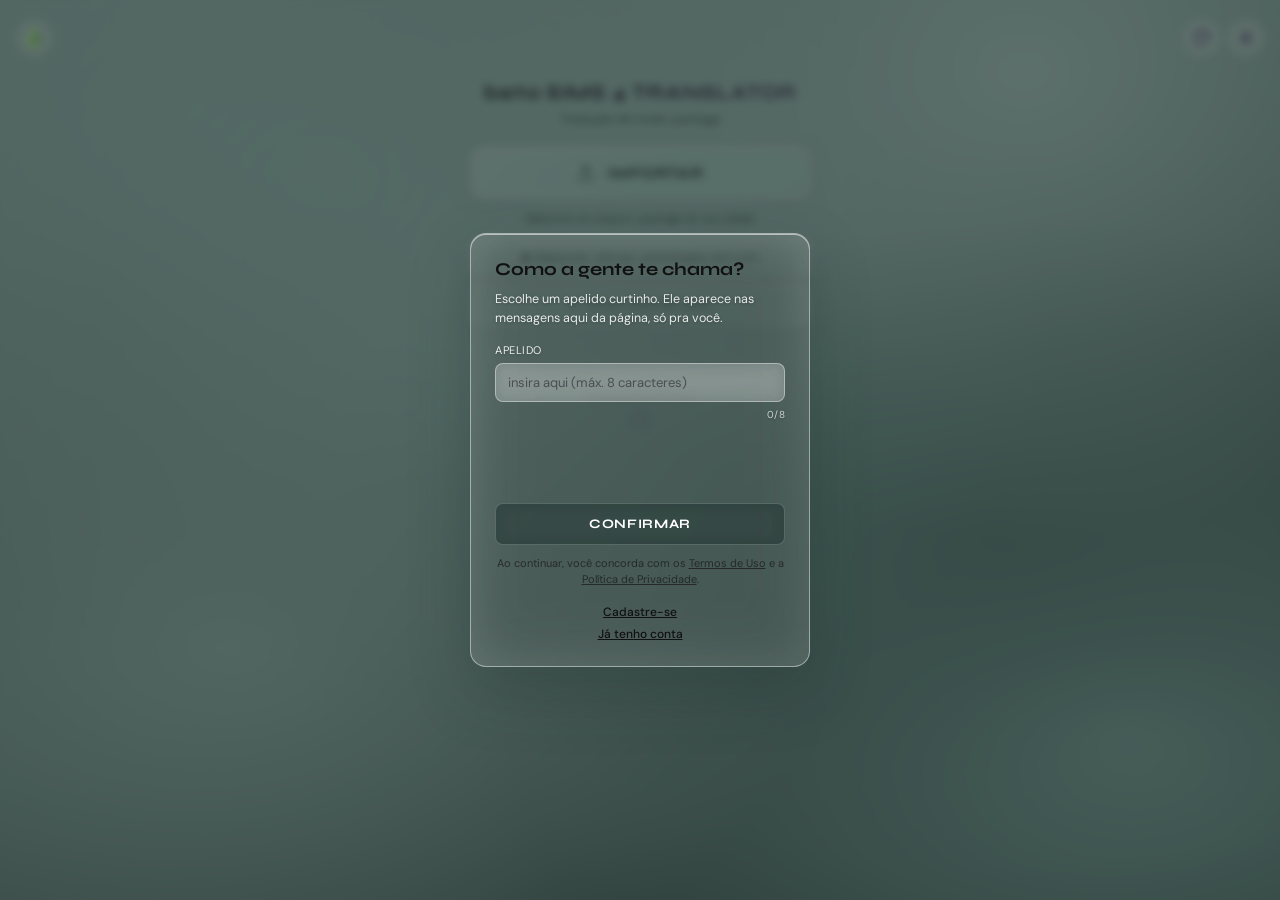
==== commit 453f67e4: "Login com Google: cobre a tela enquanto troca o token e recarrega (some a página com ícone genérico," ====
--- a/templates/index.html
+++ b/templates/index.html
@@ -22,6 +22,21 @@
     }
   })();
 </script>
+<script>
+  // Volta do login com Google (?login_token=...): a página só termina de logar depois de trocar o token e
+  // recarregar com a foto. Até lá cobrimos a tela (ver .google-returning no CSS), pra não aparecer a página
+  // "meio logada" com o ícone genérico — igual ao login com senha, onde o modal fica até o reload.
+  // Failsafe: se travar, a cobertura some sozinha depois de 15s.
+  (function() {
+    try {
+      if (/[?&]login_token=/.test(location.search)) {
+        var h = document.documentElement;
+        h.classList.add('google-returning');
+        setTimeout(function() { h.classList.remove('google-returning'); }, 15000);
+      }
+    } catch (e) {}
+  })();
+</script>
 <link href="https://fonts.googleapis.com/css2?family=Syne:wght@400;500;600;700&family=DM+Sans:wght@300;400;500&family=Kalam:wght@400&display=swap" rel="stylesheet">
   <script src="https://accounts.google.com/gsi/client" async defer></script>
 <style>
@@ -123,7 +138,7 @@
 
   /* CSS PERSONALIZADO */
   #profile-modal .modal-box { max-height: 88vh; overflow-y: auto; -webkit-overflow-scrolling: touch; }
-  .css-box { margin: 0 0 1rem; border: 1px solid var(--border); border-radius: 10px; background: rgba(255,255,255,0.12); }
+  .css-box { margin: 0 0 .5rem; border: 1px solid var(--border); border-radius: 10px; background: rgba(255,255,255,0.12); }
   .css-box > summary { cursor: pointer; list-style: none; padding: 11px 12px; display: flex; align-items: center; justify-content: space-between; font-size: 11px; font-weight: 500; letter-spacing: 0.05em; text-transform: uppercase; color: rgba(255,255,255,0.95); text-shadow: 0 1px 3px rgba(0,0,0,0.25); }
   .css-box > summary::-webkit-details-marker { display: none; }
   .css-box > summary::after { content: '+'; font-size: 17px; line-height: 1; }
@@ -354,6 +369,10 @@
   .form-input:focus { outline: none; border-color: var(--accent-dim); background: rgba(255,255,255,0.5); }
   .modal-btn { width: 100%; padding: 12px; background: rgba(30,50,46,0.65); border: 1px solid rgba(255,255,255,0.2); border-radius: 8px; color: #fff; font-family: var(--font-title, 'Syne', sans-serif); font-size: 13px; font-weight: 700; letter-spacing: 0.05em; cursor: pointer; margin-top: 0.5rem; backdrop-filter: blur(8px); }
   .modal-btn:active { background: var(--accent); }
+  .modal-btn.btn-save { background: #5a4d80; }
+  html:not([data-theme]) .modal-btn.btn-save { font-size: 12px; }
+  .modal-btn.btn-save:active { background: #463b66; }
+  .save-hint { text-align: center; margin: 12px 0 0; }
 
   .push-toggle-row { display: flex; align-items: center; justify-content: space-between; margin-bottom: 1.1rem; }
   .push-toggle-label { font-size: 13px; color: var(--text); }
@@ -815,6 +834,18 @@
   .draft-banner-btn.discard:active { border-color: #e07070; color: #e07070; }
   .draft-banner-btn.recover { background: rgba(30,50,46,0.65); border-color: rgba(255,255,255,0.2); color: #fff; }
   .draft-banner-btn.recover:active { background: var(--accent); }
+  /* cobertura da volta do Google (a classe é posta no início do head): tela cheia na cor do fundo + bolinha girando */
+  html.google-returning::before {
+    content: ""; position: fixed; inset: 0; z-index: 2147483000;
+    background: var(--bg, #9cb8b2);
+  }
+  html.google-returning::after {
+    content: ""; position: fixed; z-index: 2147483001; top: 50%; left: 50%;
+    width: 30px; height: 30px; margin: -15px 0 0 -15px; border-radius: 50%;
+    border: 3px solid rgba(0,0,0,0.12); border-top-color: var(--text-muted, #555);
+    animation: google-return-spin 0.8s linear infinite;
+  }
+  @keyframes google-return-spin { to { transform: rotate(360deg); } }
   /* fontes: a pessoa pode trocar com --font-title, --font-body e --font-mono (ver /suporte-css) */
   button, input, select, textarea { font-family: var(--font-body, revert); }
 </style>
@@ -1114,7 +1145,8 @@
         <button type="button" class="css-btn css-danger" onclick="askRestoreCss()">RESTAURAR PADRÃO</button>
       </div>
     </details>
-    <button class="modal-btn fx-press" onclick="saveProfile()">SALVAR ALTERAÇÕES</button>
+    <p class="css-help save-hint">Se fizer alguma alteração, clique em "salvar alterações" para ser devidamente aplicado!</p>
+    <button class="modal-btn btn-save fx-press" onclick="saveProfile()">SALVAR ALTERAÇÕES</button>
     <button class="modal-btn fx-press" style="background:transparent;border:1px solid #b89cd9;color:#413d57;margin-top:10px" onclick="handleLogout()">SAIR DA CONTA</button>
     <button type="button" class="del-link" onclick="openDeleteModal()">Excluir minha conta</button>
     <a class="legal-foot" href="/privacidade" target="_blank" rel="noopener">Privacidade e Termos</a>
@@ -1237,7 +1269,7 @@
 const NICK_MIN = 2, NICK_MAX = 8;
 const NICK_RE = /^[\p{L}\p{N}]+(?:[ \-][\p{L}\p{N}]+)*$/u;
 // Se voltou do login do Google, a página vai recarregar em instantes: não mostra o pop-up antes disso.
-const PENDING_GOOGLE_LOGIN = new URLSearchParams(window.location.search).has('login_token');
+let PENDING_GOOGLE_LOGIN = new URLSearchParams(window.location.search).has('login_token');
 let shownGreetingNick = null;
 
 // {n} = apelido da pessoa. Pode ter frases sem {n} também.
@@ -2880,7 +2912,10 @@
   // Visitante novo (sem apelido e sem sinal de conta): mostra o pop-up já, sem esperar o /api/me
   if (!getNick() && !PENDING_GOOGLE_LOGIN && localStorage.getItem('is_logged_in') !== '1') openNickModal(true, '');
 } catch (e) {}
-checkLogin();
+// Na volta do Google ainda não existe sessão: o /api/me diria "não logado" e o checkLogin apagaria a foto
+// guardada (e o is_logged_in) bem na hora em que o login a salva — por isso a foto demorava a aparecer.
+// Aqui o checkLogin só roda se o token falhar (ver abaixo); se der certo, a página recarrega e ele roda lá.
+if (!PENDING_GOOGLE_LOGIN) checkLogin();
 
 // Consome token temporário do Google OAuth redirect
 (async () => {
@@ -2896,9 +2931,13 @@
         body: JSON.stringify({ token })
       });
       const data = await res.json();
-      if (data.success) finishLogin(data.profile_pic);
-      else showAlert('Erro ao finalizar login com Google.');
+      if (data.success) { finishLogin(data.profile_pic); return; }
+      showAlert('Erro ao finalizar login com Google.');
     } catch(e) { showAlert('Erro de conexão.'); }
+    // não logou: tira a cobertura e volta ao fluxo normal (confere a sessão e, se for visitante novo, abre o pop-up de apelido)
+    document.documentElement.classList.remove('google-returning');
+    PENDING_GOOGLE_LOGIN = false;
+    checkLogin();
   }
 })();
 
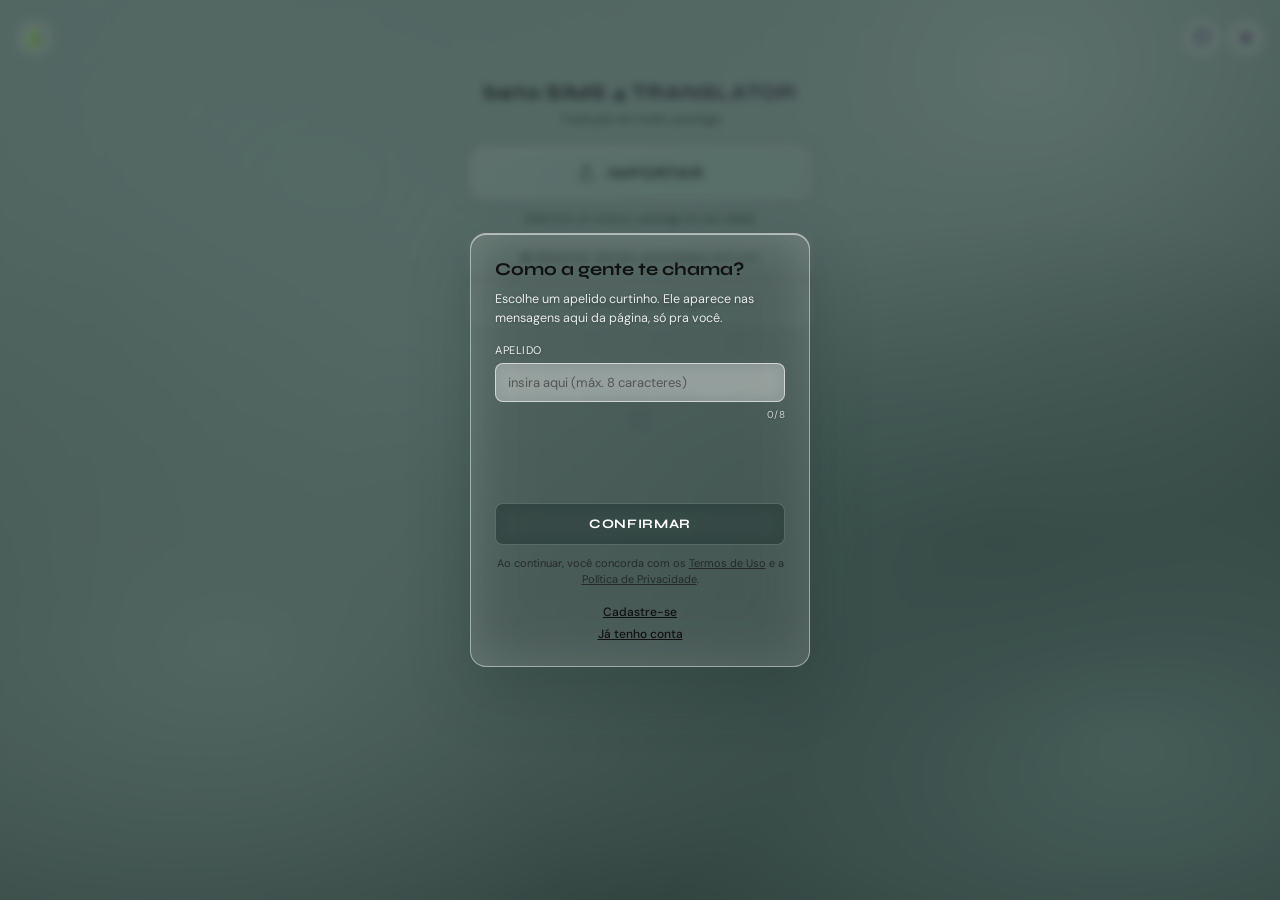
==== commit 29a3055d: "Cobertura do login Google vira elemento próprio (temas prontos mexiam no html::before/after e a boli" ====
--- a/templates/index.html
+++ b/templates/index.html
@@ -834,15 +834,21 @@
   .draft-banner-btn.discard:active { border-color: #e07070; color: #e07070; }
   .draft-banner-btn.recover { background: rgba(30,50,46,0.65); border-color: rgba(255,255,255,0.2); color: #fff; }
   .draft-banner-btn.recover:active { background: var(--accent); }
-  /* cobertura da volta do Google (a classe é posta no início do head): tela cheia na cor do fundo + bolinha girando */
-  html.google-returning::before {
-    content: ""; position: fixed; inset: 0; z-index: 2147483000;
+  /* cobertura da volta do Google (a classe é posta no início do head). É um elemento próprio, e não
+     html::before/::after, porque os temas prontos usam esses pseudo-elementos pra própria decoração
+     e acabavam reposicionando a cobertura (a bolinha ia parar no canto). */
+  html.google-returning { background: var(--bg, #9cb8b2) !important; }
+  /* decorações do tema que ficam FORA do body (ex.: renda do coquette em html::after) passariam por cima: some com elas */
+  html.google-returning::before, html.google-returning::after { display: none !important; }
+  #google-cover {
+    display: none; position: fixed; inset: 0; z-index: 2147483000;
+    align-items: center; justify-content: center;
     background: var(--bg, #9cb8b2);
   }
-  html.google-returning::after {
-    content: ""; position: fixed; z-index: 2147483001; top: 50%; left: 50%;
-    width: 30px; height: 30px; margin: -15px 0 0 -15px; border-radius: 50%;
-    border: 3px solid rgba(0,0,0,0.12); border-top-color: var(--text-muted, #555);
+  html.google-returning #google-cover { display: flex; }
+  #google-cover::before {
+    content: ""; width: 30px; height: 30px; border-radius: 50%;
+    border: 3px solid rgba(128,128,128,0.25); border-top-color: var(--text-muted, #666);
     animation: google-return-spin 0.8s linear infinite;
   }
   @keyframes google-return-spin { to { transform: rotate(360deg); } }
@@ -863,6 +869,7 @@
   }, 1200);
 </script>
 <body>
+<div id="google-cover" aria-hidden="true"></div>
 <link rel="manifest" href="/manifest.json">
 
 <div class="screen" id="screen">
